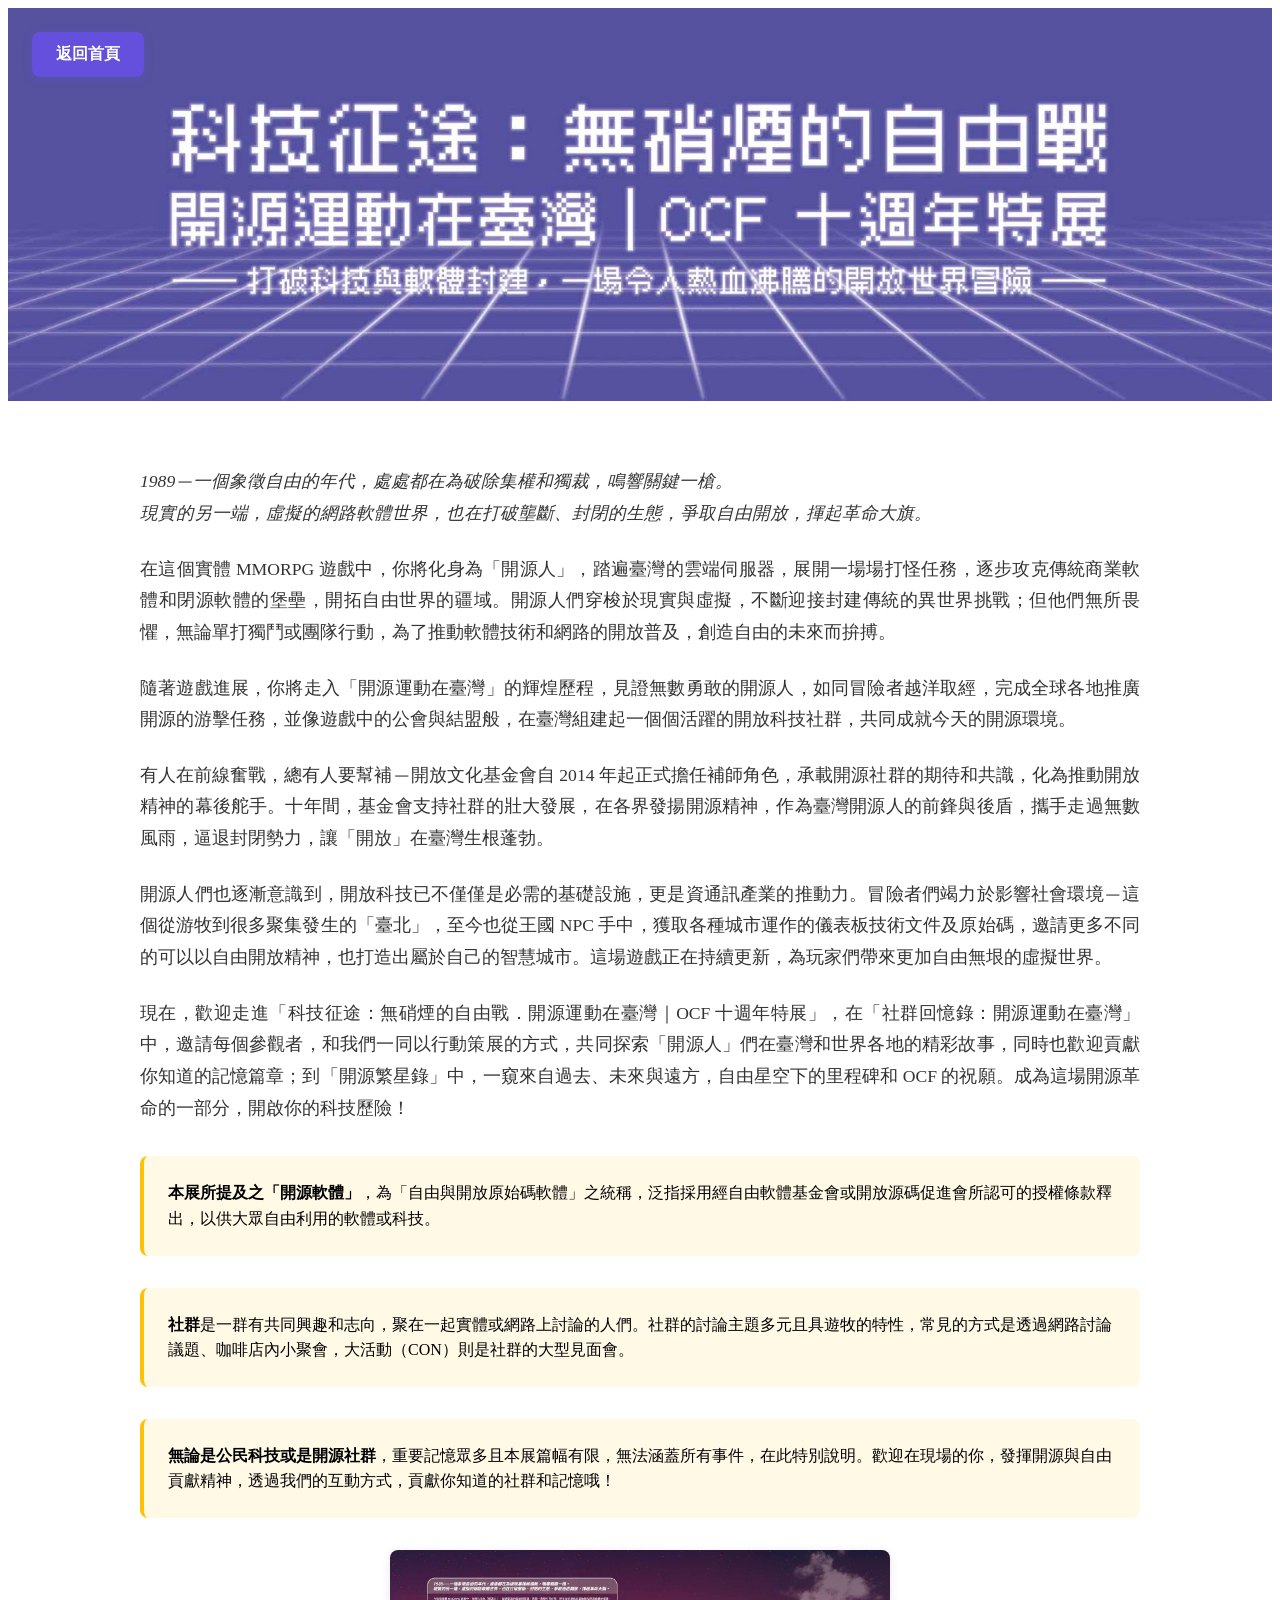
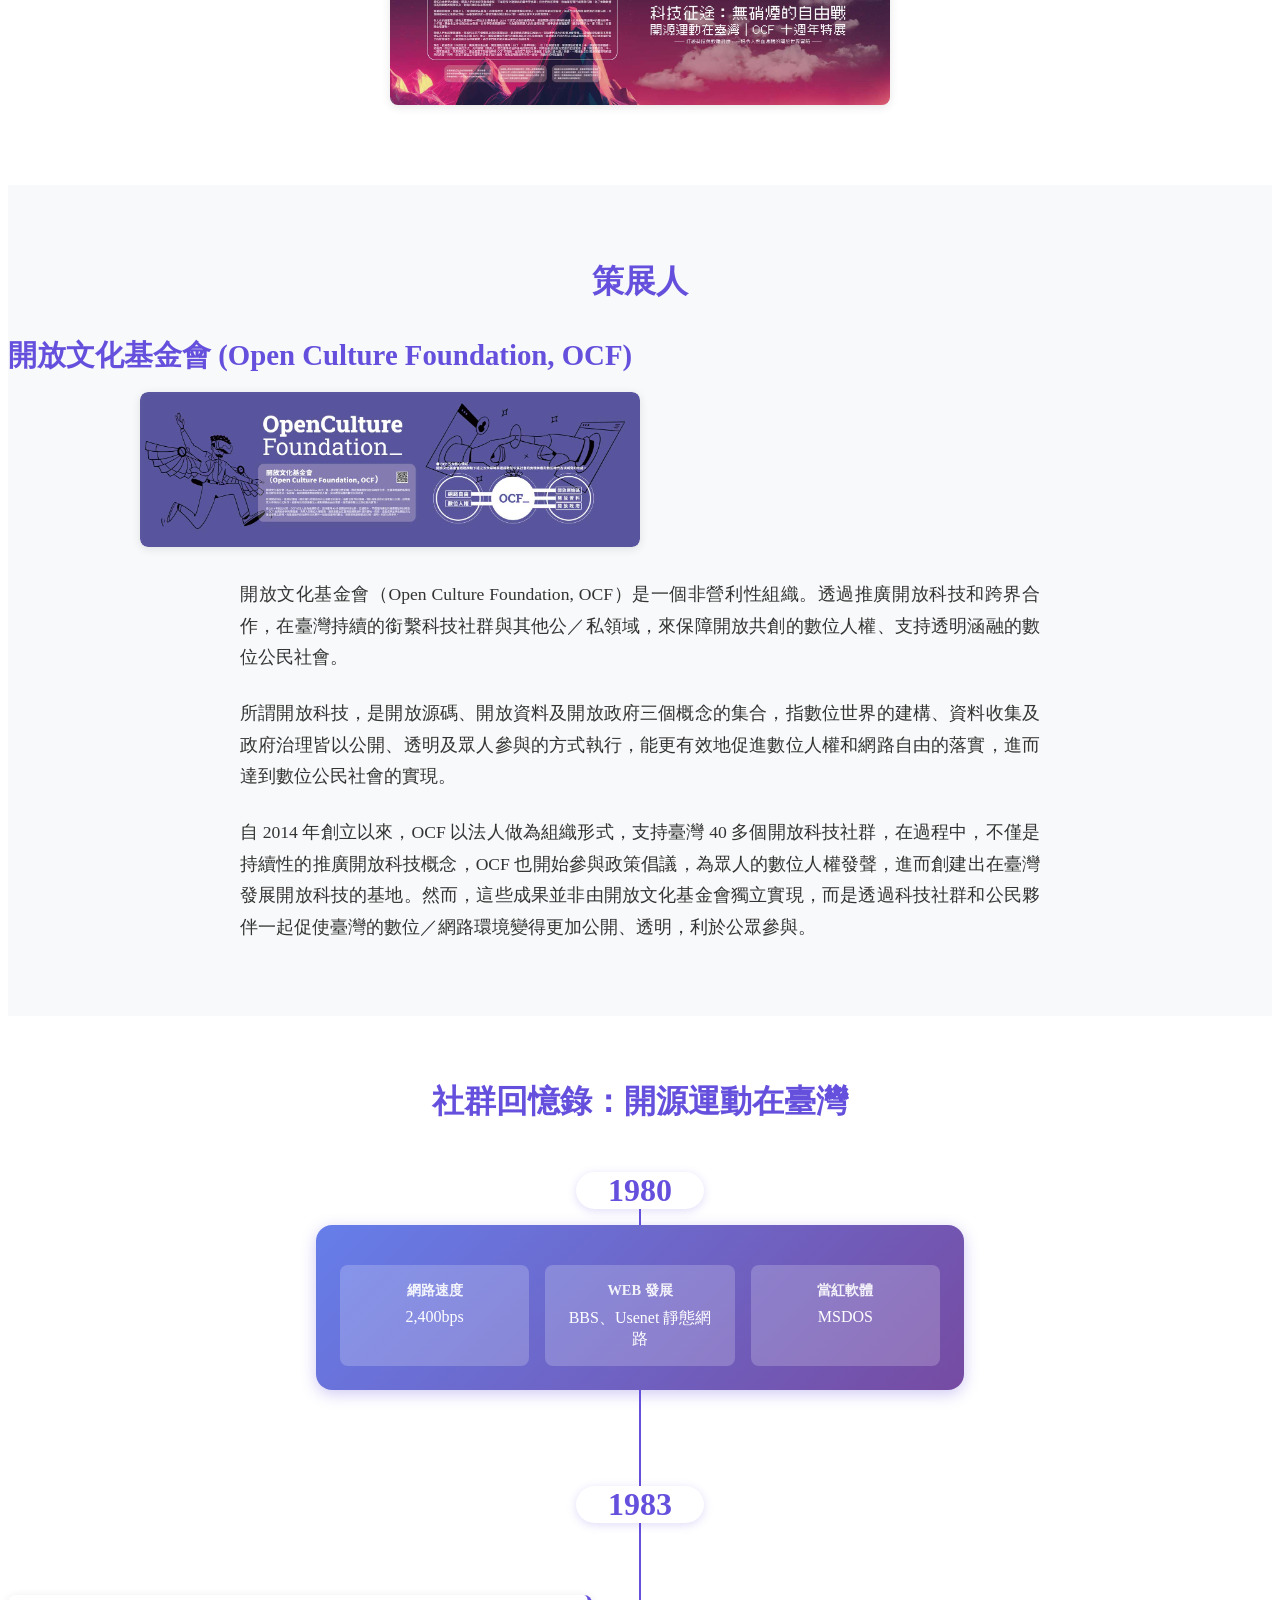
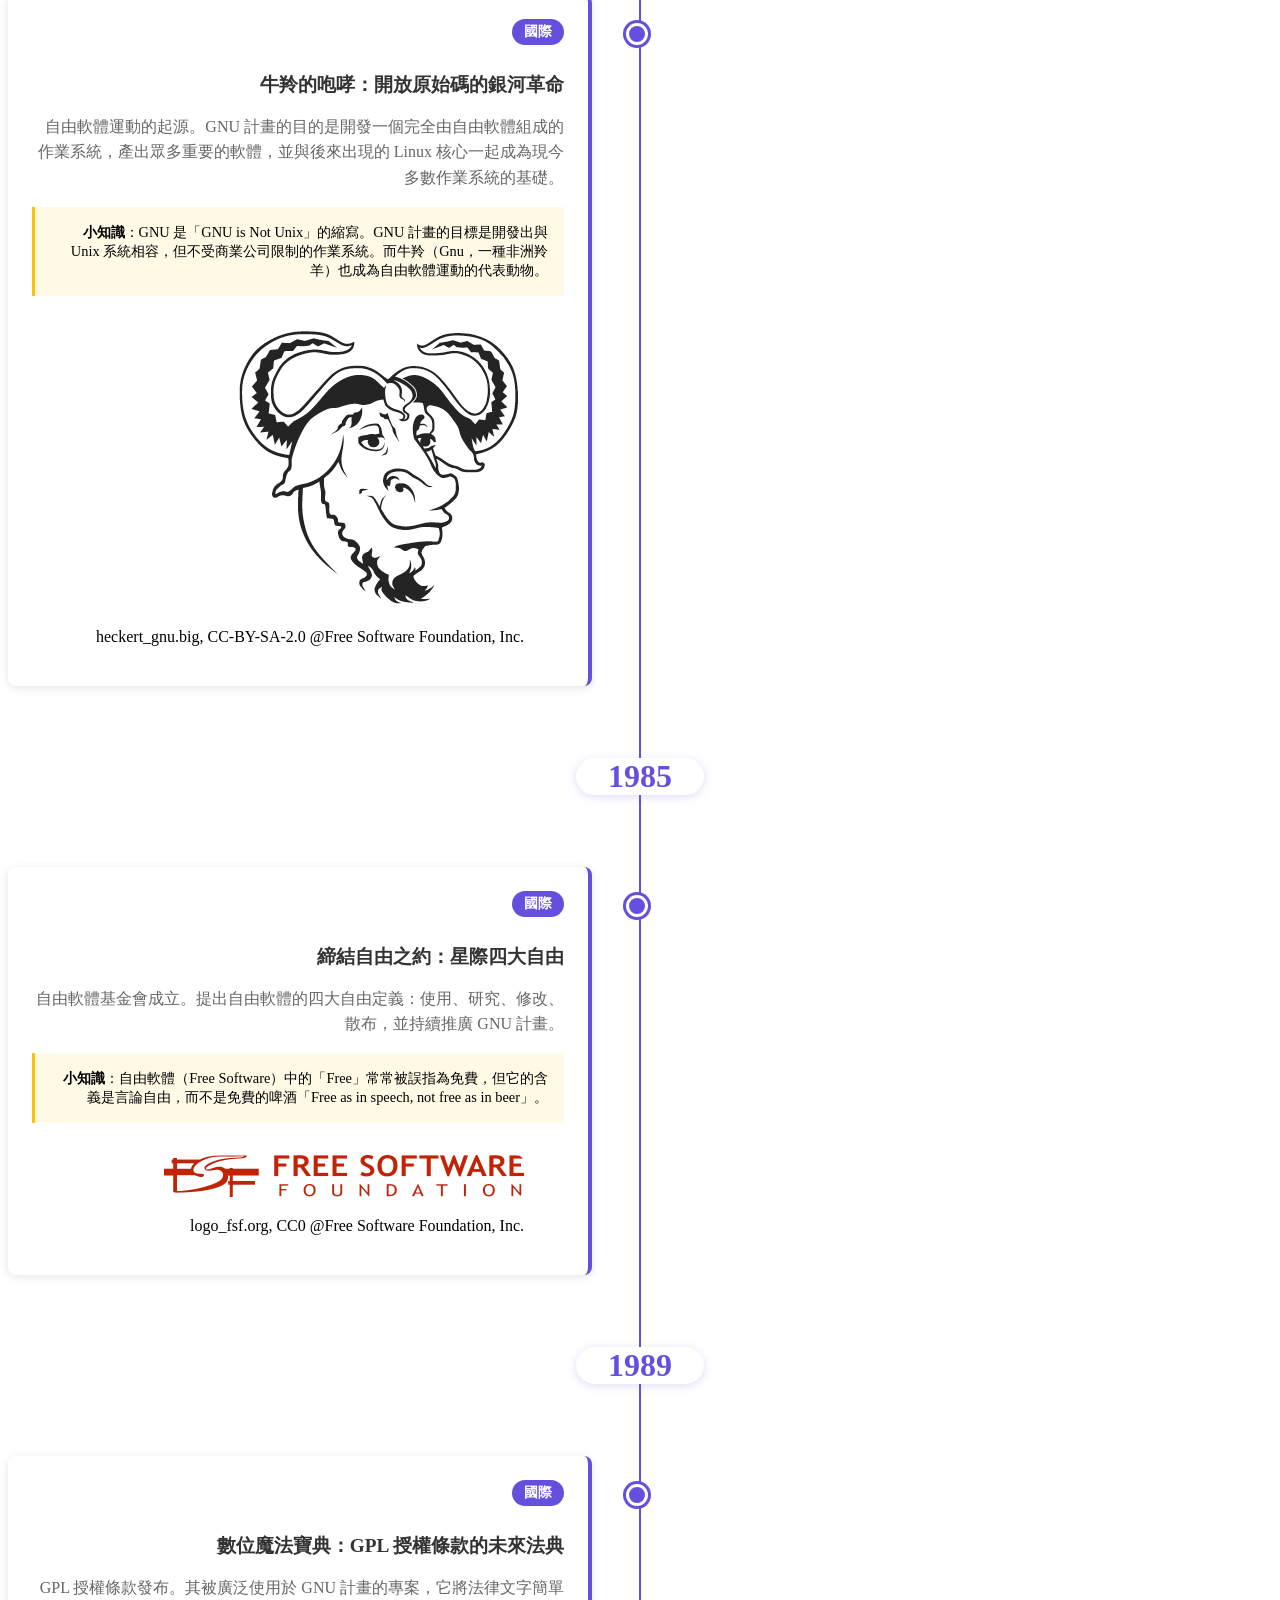
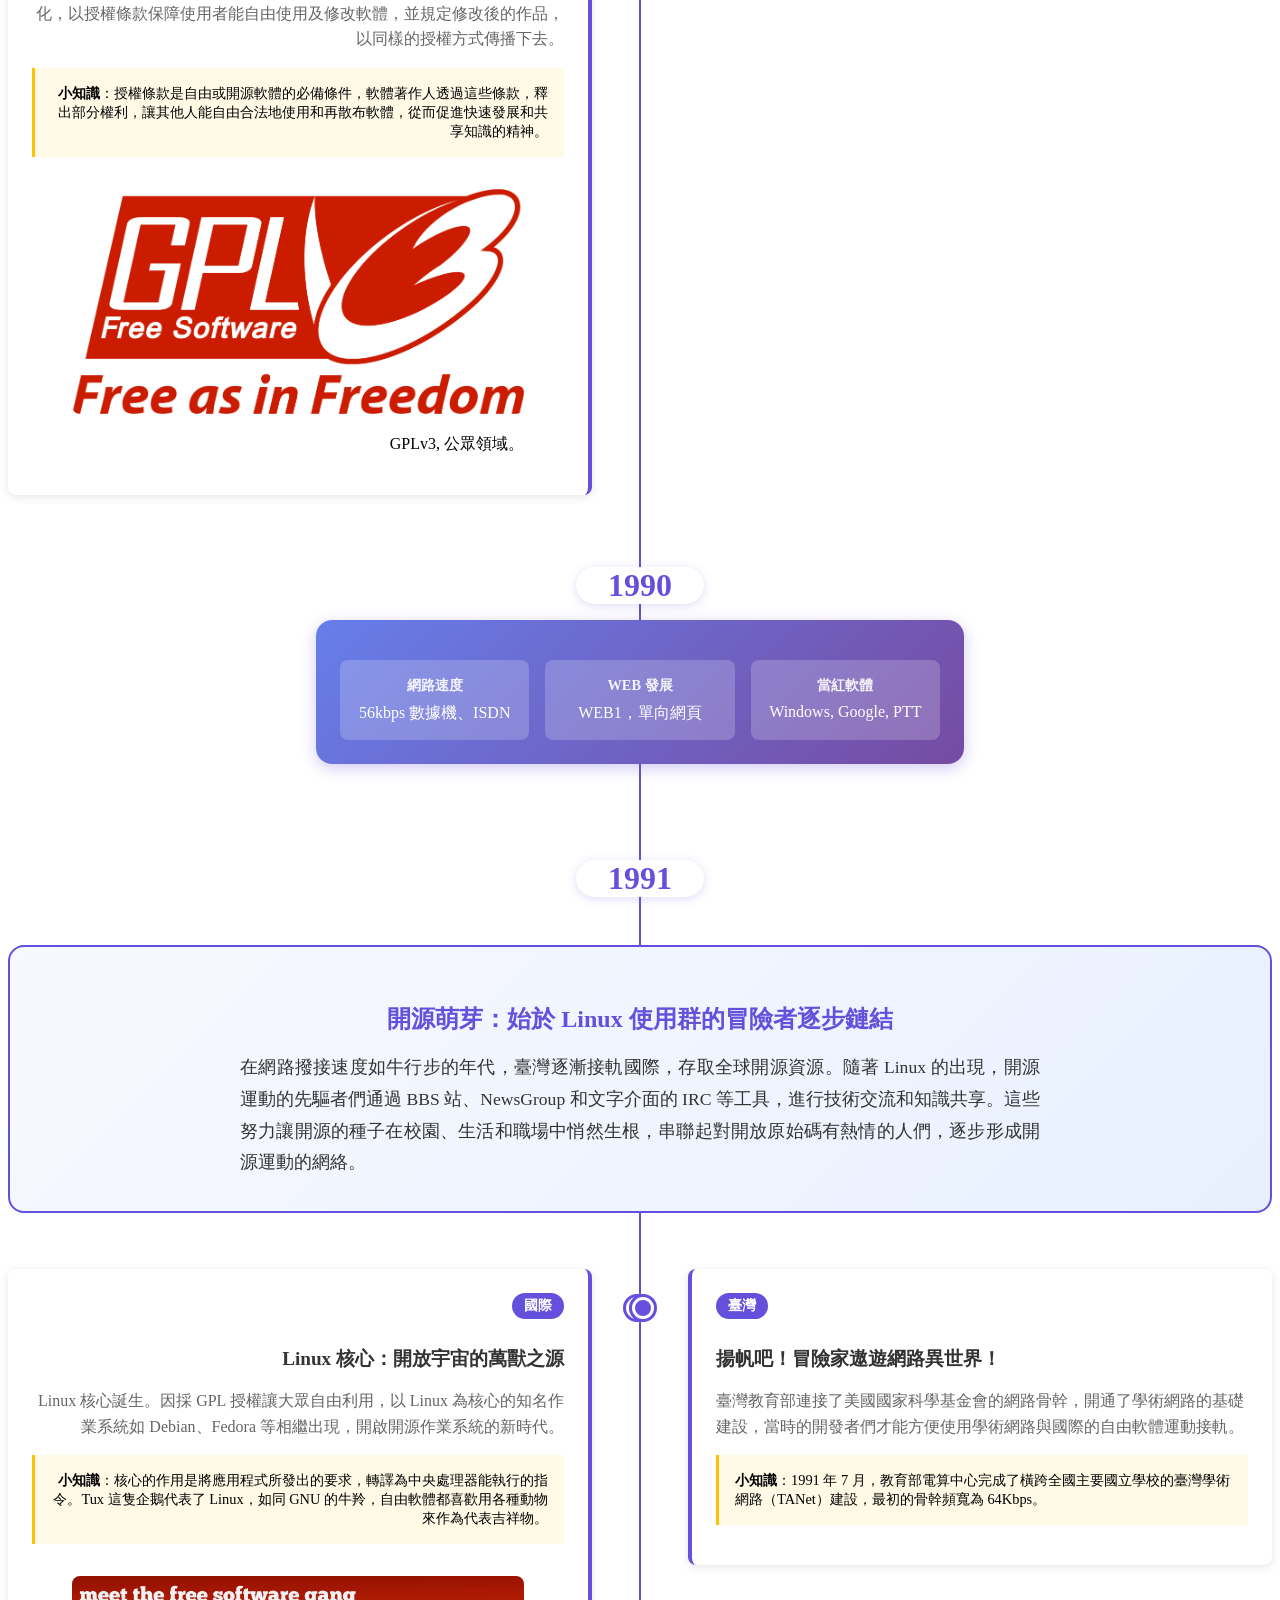
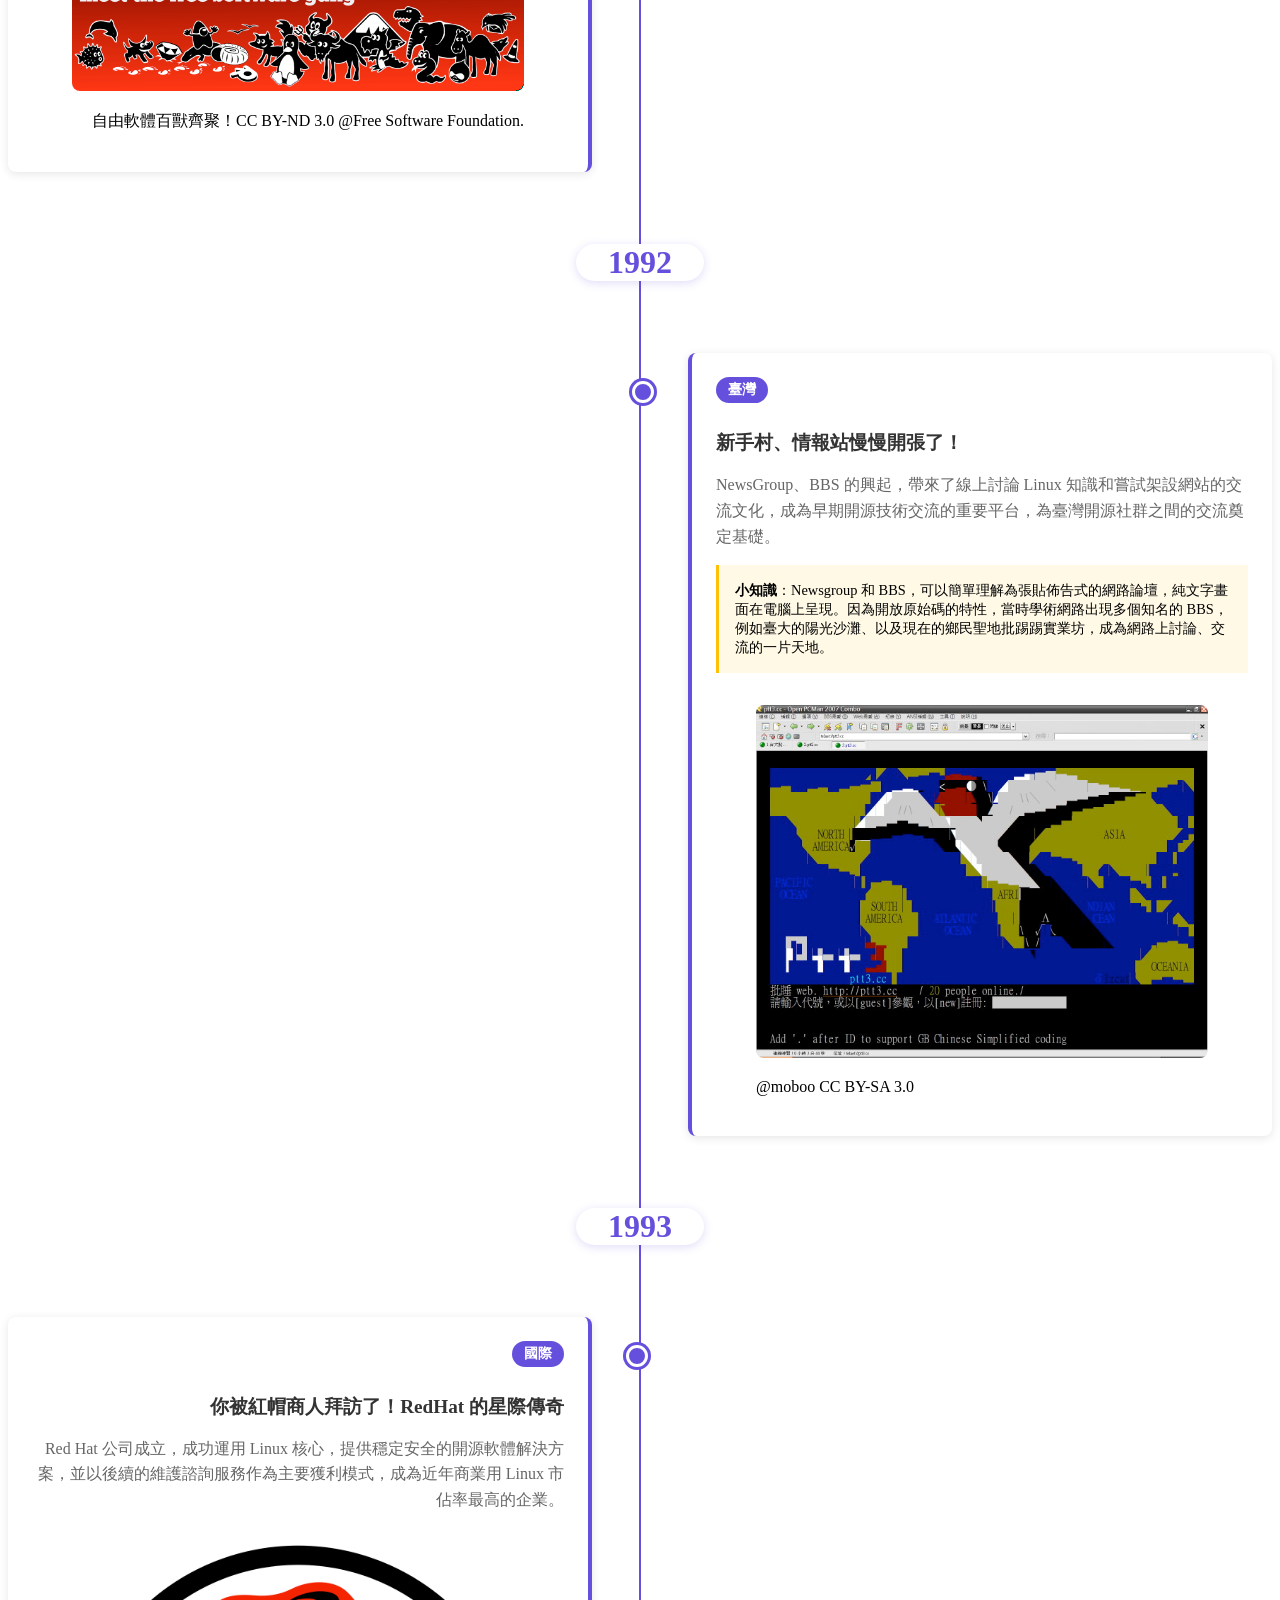
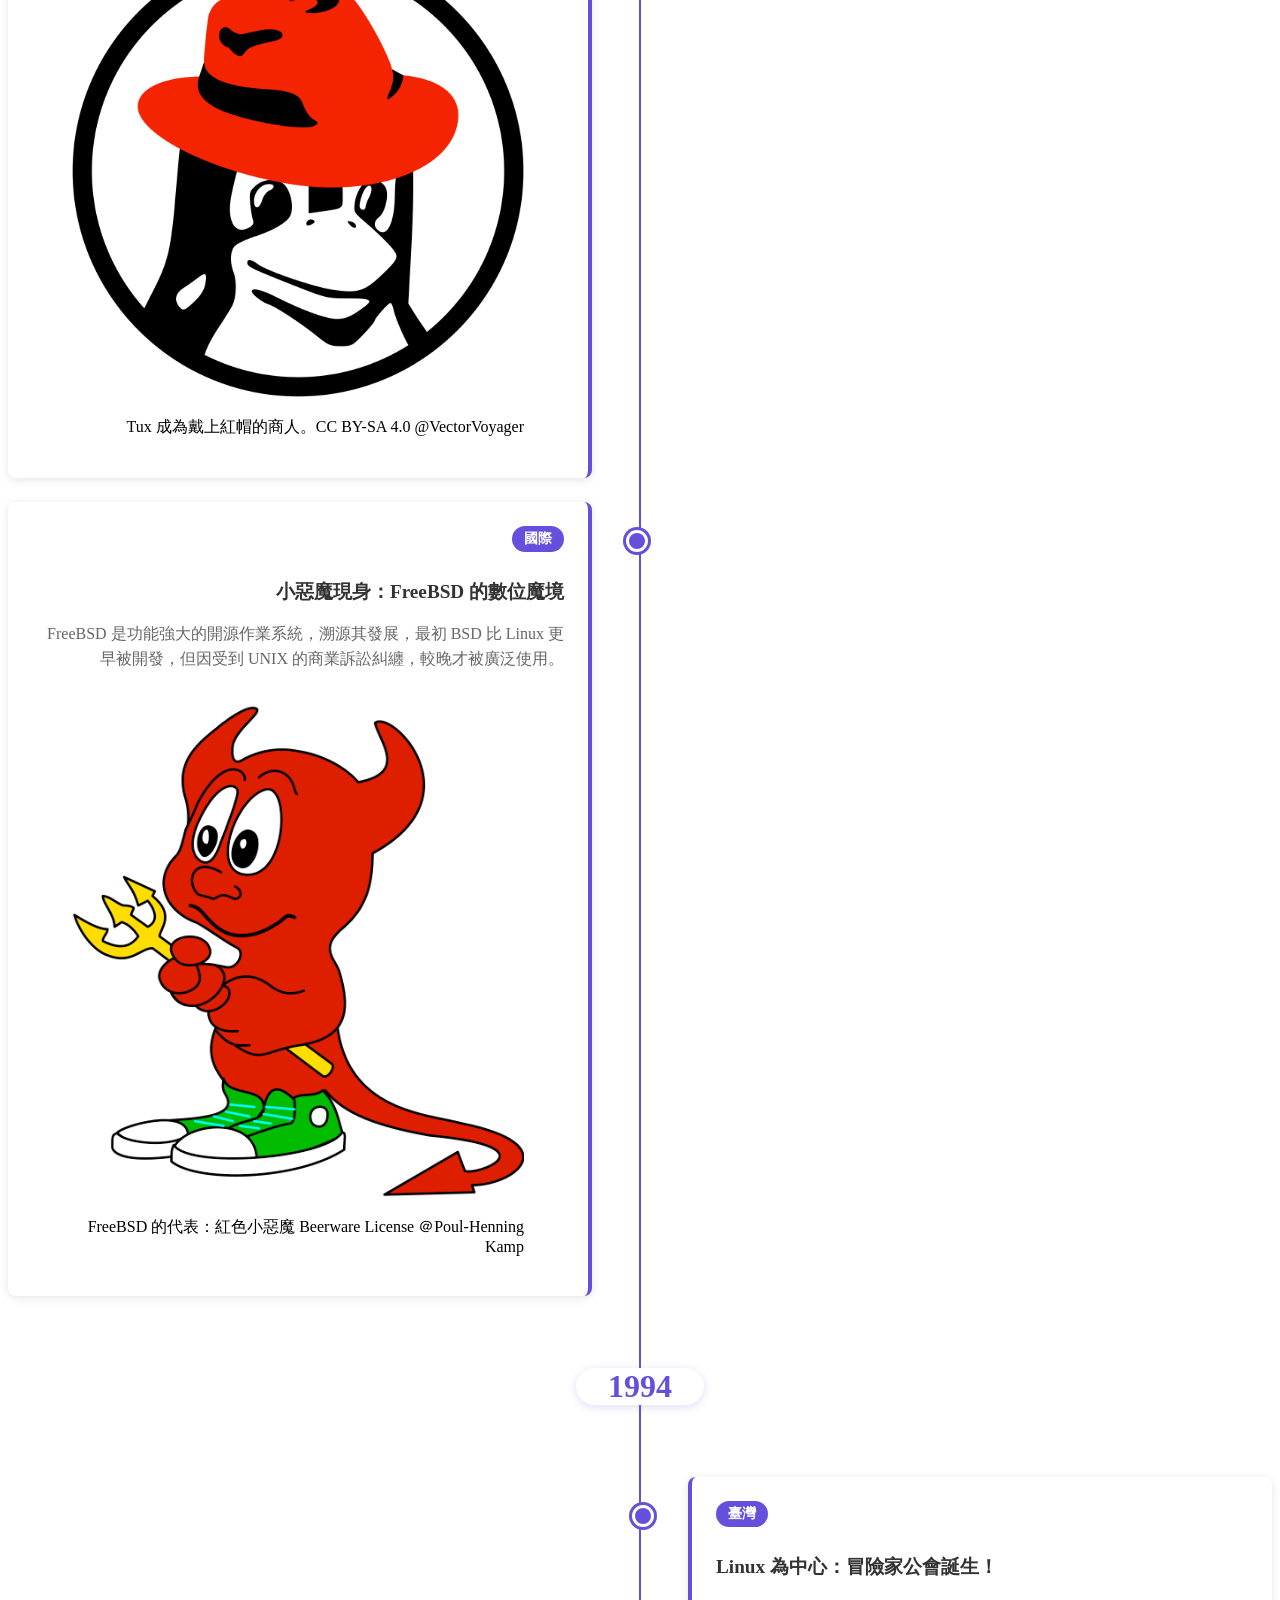
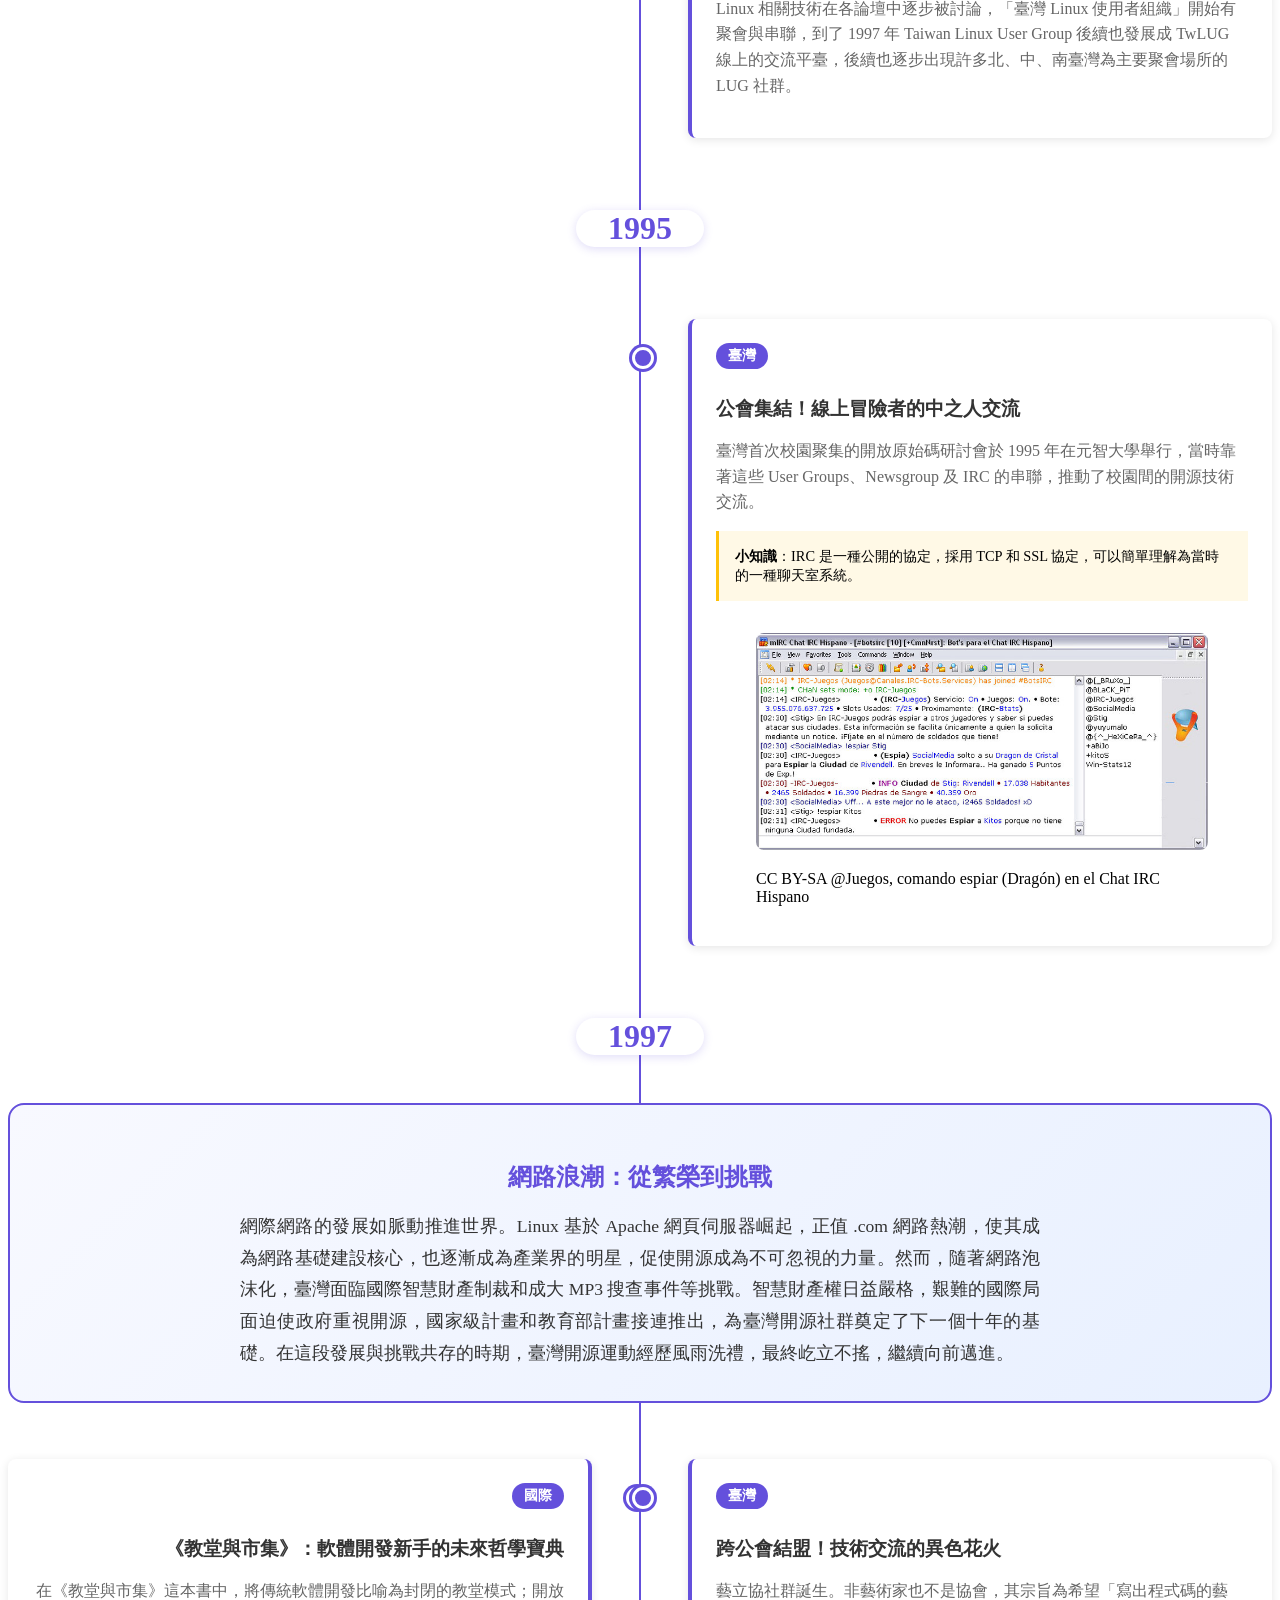
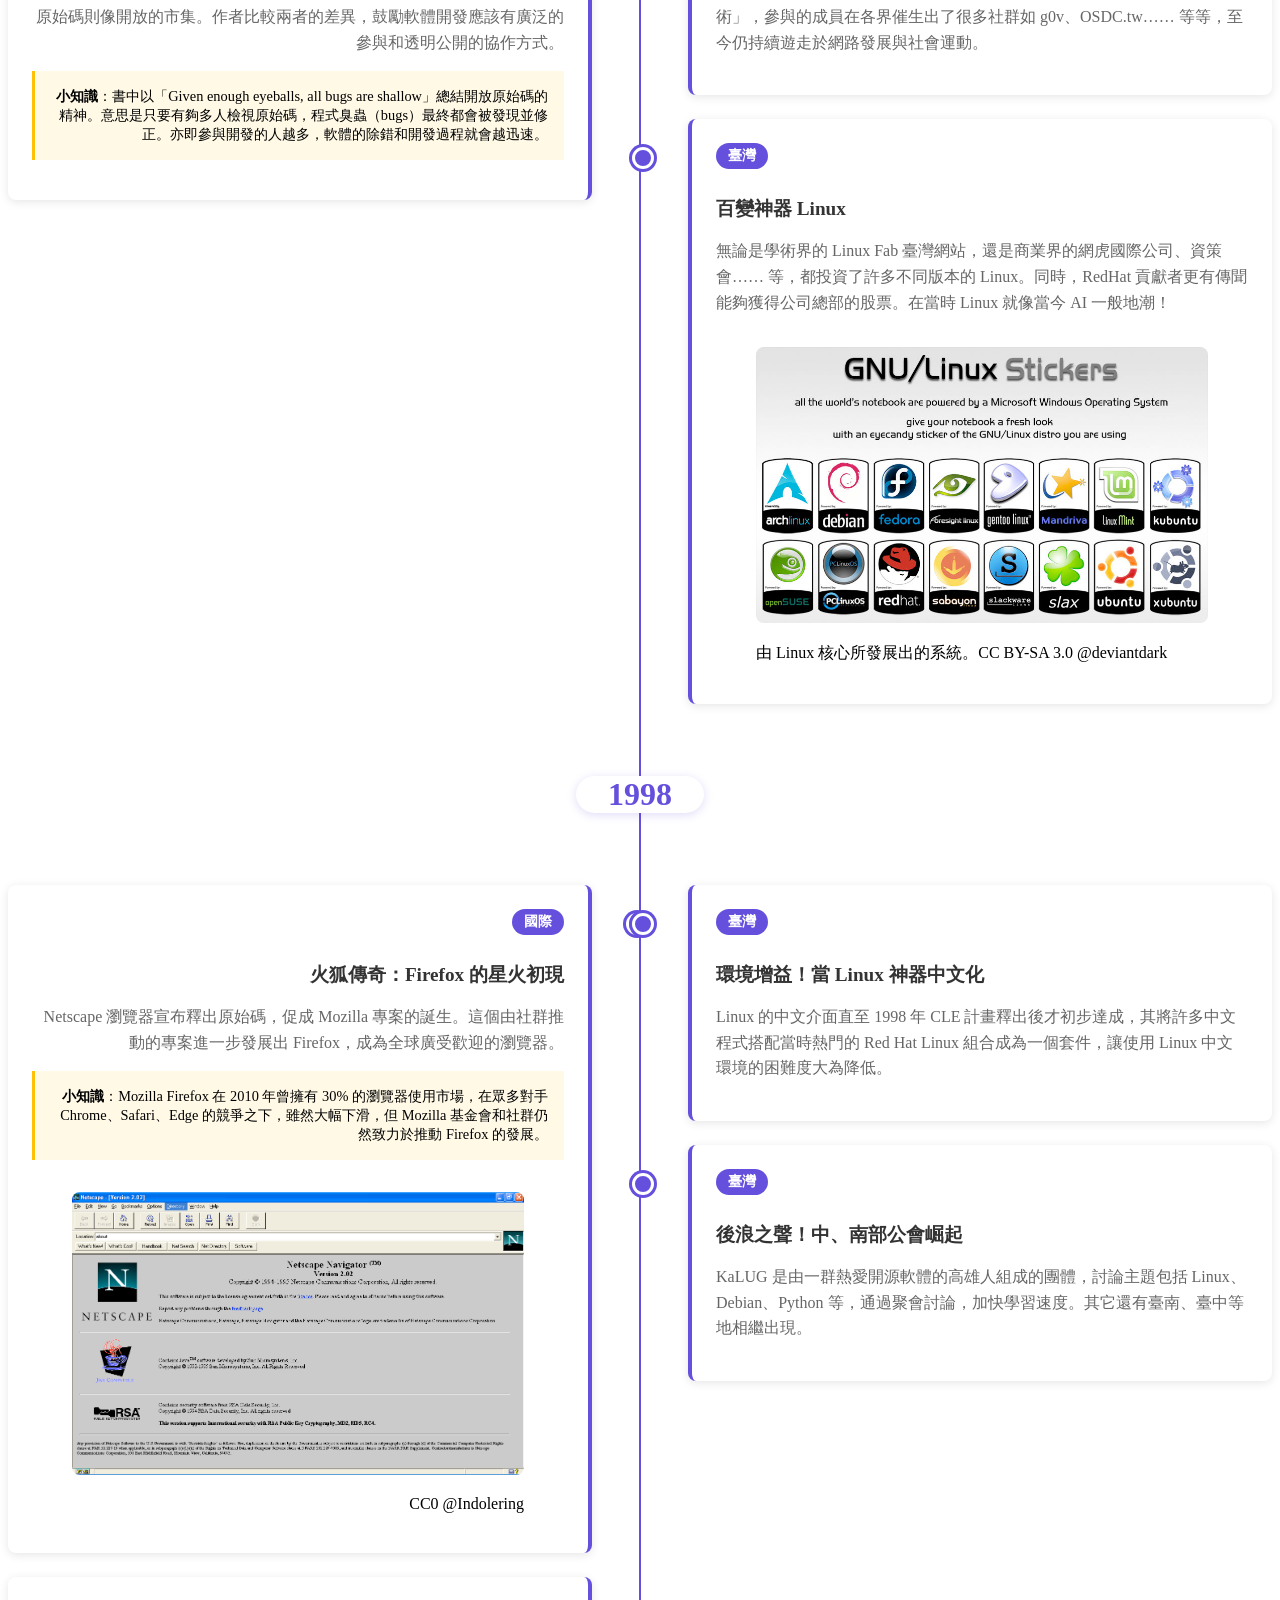
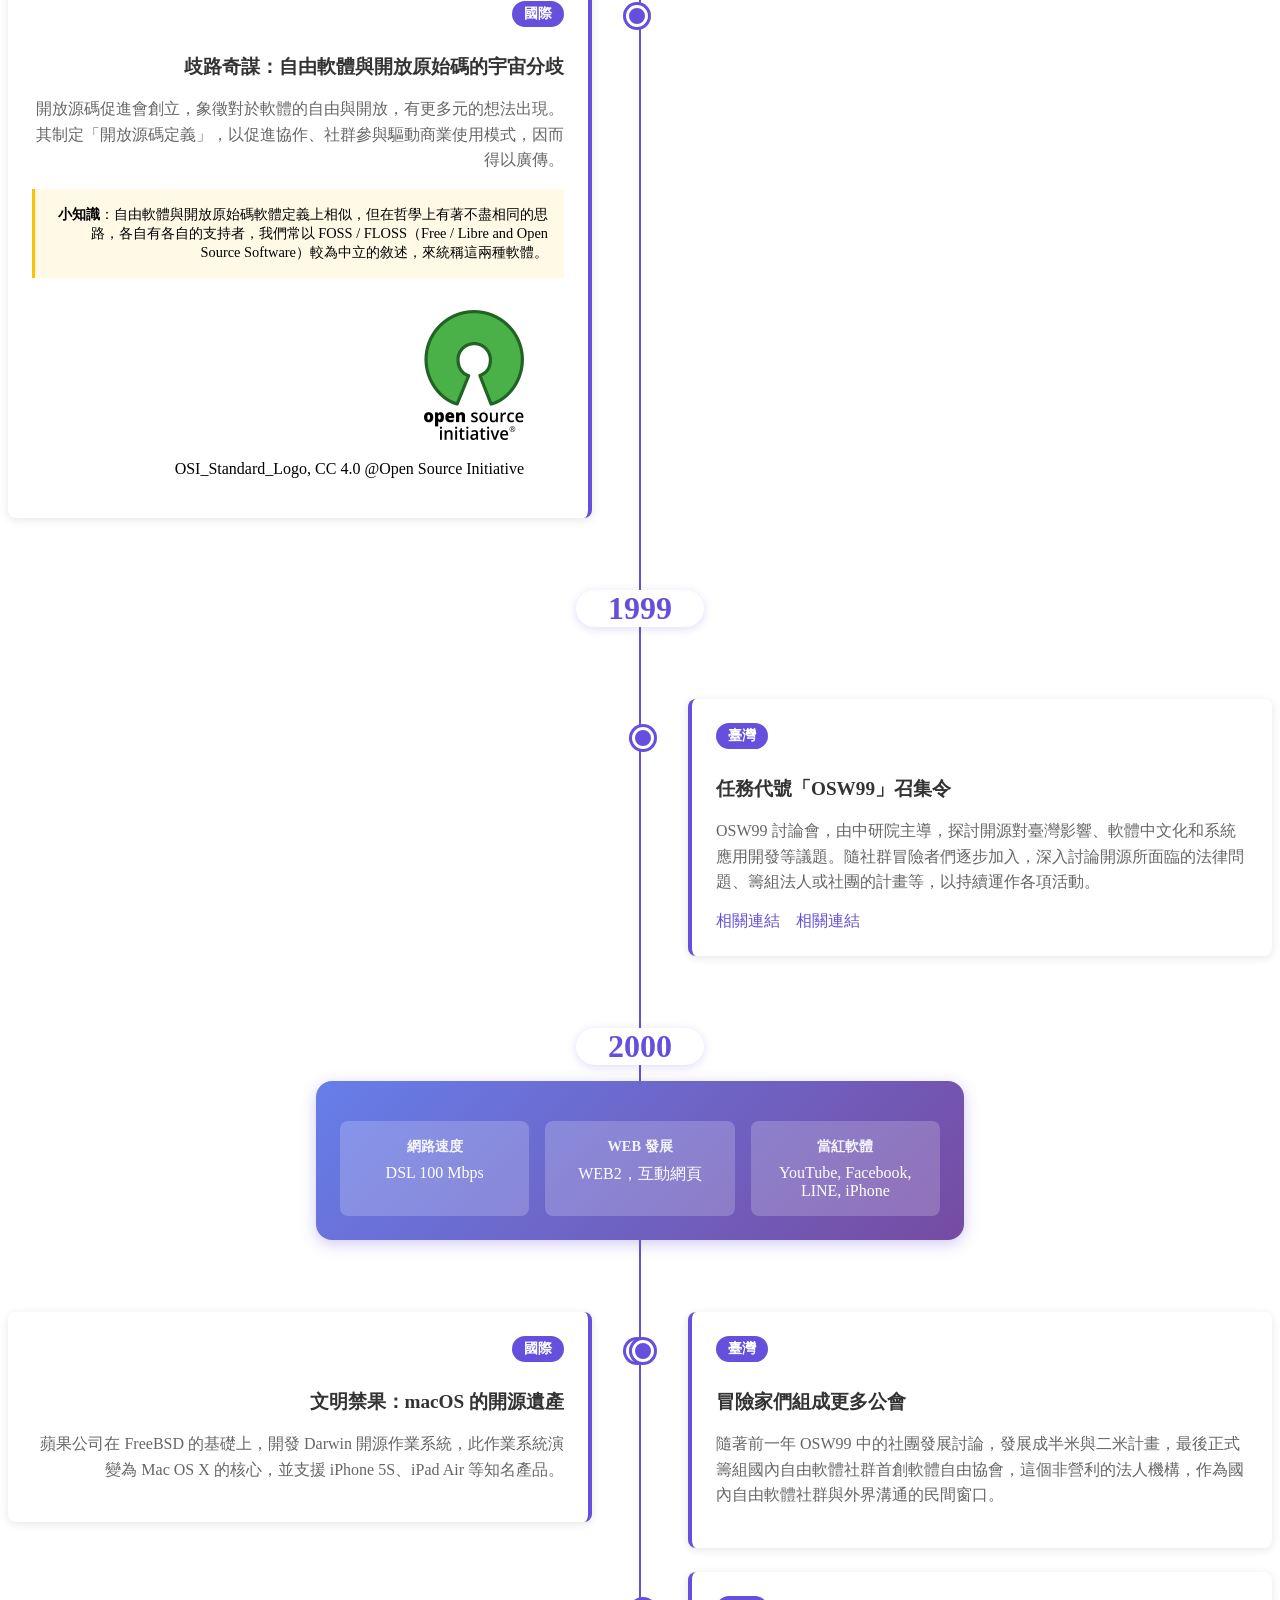
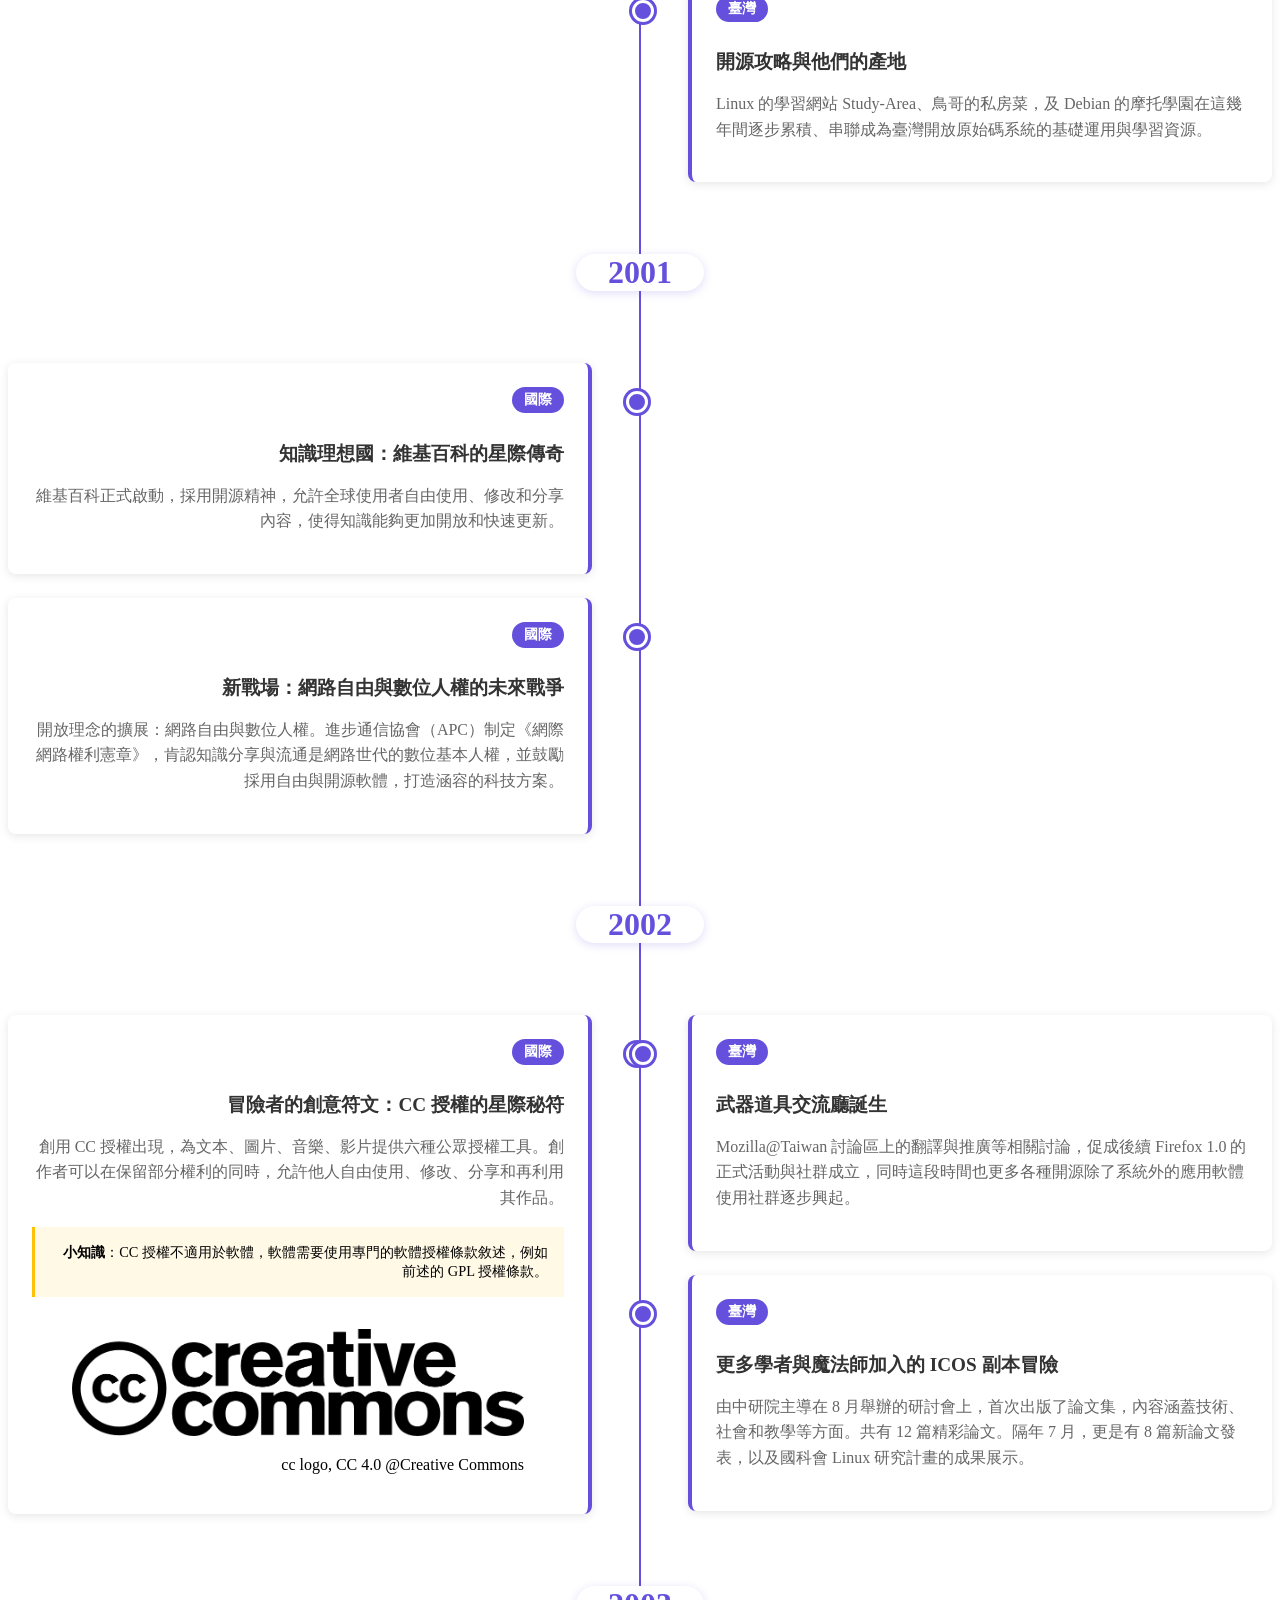
==== exhibition/index.html @ da276354 "exhibition: style qr code, add more links info" ====
<!DOCTYPE html>
<html class="theme-white" lang="zh-Hant">
  <head>
    <meta charset="utf-8" />
    <meta
      name="viewport"
      content="width=device-width, initial-scale=1, shrink-to-fit=no"
    />
    <title>
      科技征途：無硝煙的自由戰⸺開源運動在臺灣，OCF 十週年特展 | 開放文化基金會 Open Culture Foundation
    </title>
    <meta property="og:type" content="website" />
    <meta property="og:url" content="https://10years.ocf.tw/exhibition/" />
    <meta
      name="description"
      content="探索臺灣開源運動的輝煌歷程！從 1980 年代 GNU 計畫到 2024 年 AI 浪潮，見證開源人如何打破科技封建、推動自由開放。OCF 十週年特展帶您走過 40 年開源史，從 Linux 到公民科技，從程式碼到社會改變，一場無硝煙的自由戰正在進行中！"
    />
    <meta
      property="og:description"
      content="探索臺灣開源運動的輝煌歷程！從 1980 年代 GNU 計畫到 2024 年 AI 浪潮，見證開源人如何打破科技封建、推動自由開放。OCF 十週年特展帶您走過 40 年開源史，從 Linux 到公民科技，從程式碼到社會改變，一場無硝煙的自由戰正在進行中！"
    />
    <meta
      name="twitter:description"
      content="探索臺灣開源運動的輝煌歷程！從 1980 年代 GNU 計畫到 2024 年 AI 浪潮，見證開源人如何打破科技封建、推動自由開放。OCF 十週年特展帶您走過 40 年開源史，從 Linux 到公民科技，從程式碼到社會改變，一場無硝煙的自由戰正在進行中！"
    />
    <meta
      property="og:image"
      content="https://10years.ocf.tw/img/10years_banner.webp"
    />
    <meta
      name="twitter:image"
      content="https://10years.ocf.tw/img/10years_banner.webp"
    />
    <meta property="twitter:card" content="summary_large_image" />
    <meta
      property="og:title"
      content="科技征途：無硝煙的自由戰⸺開源運動在臺灣，OCF 十週年特展 | 開放文化基金會 Open Culture Foundation"
    />
    <meta
      name="twitter:title"
      content="科技征途：無硝煙的自由戰⸺開源運動在臺灣，OCF 十週年特展 | 開放文化基金會 Open Culture Foundation"
    />
    <link rel="icon" type="image/svg+xml" href="/img/ocf.png" />
    <link rel="stylesheet" href="/css/bulma.min.css" />
    <link rel="stylesheet" href="/fa/css/all.min.css" />
    <link rel="stylesheet" href="/css/all.css" />
    <style>
      @media (prefers-color-scheme: dark) {
        body {
          background: white;
        }
      }

      /* 雙欄時間軸樣式 */
      .timeline-dual {
        position: relative;
        padding: 0 0 2rem;
        max-width: 1400px;
        margin: 0 auto;
        line-break: normal;
      }

      .timeline-dual::before {
        content: '';
        position: absolute;
        left: 50%;
        top: 0;
        bottom: 0;
        width: 2px;
        background: #6450DC;
        transform: translateX(-50%);
        z-index: 1;
      }

      .timeline-year-marker {
        text-align: center;
        margin: 3rem 0;
        position: relative;
        z-index: 2;
      }

      .timeline-year-marker h2 {
        font-size: 2rem;
        color: #6450DC;
        background: white;
        padding: 0 2rem;
        display: inline-block;
        border-radius: 2rem;
        box-shadow: 0 2px 10px rgba(100, 80, 220, 0.2);
        /* font-weight: bold; */
        margin: 0;
      }

      .year-milestone-info {
        background: linear-gradient(135deg, #667eea 0%, #764ba2 100%);
        color: white;
        padding: 1.5rem;
        border-radius: 1rem;
        margin-top: 1rem;
        box-shadow: 0 4px 15px rgba(100, 80, 220, 0.3);
        max-width: 600px;
        margin-left: auto;
        margin-right: auto;
      }

      .year-milestone-info h3 {
        display: none;
      }

      .milestone-grid {
        display: grid;
        grid-template-columns: repeat(3, 1fr);
        gap: 1rem;
        margin-top: 1rem;
      }

      .milestone-item {
        background: rgba(255, 255, 255, 0.2);
        padding: 1rem;
        border-radius: 0.5rem;
        text-align: center;
      }

      .milestone-item strong {
        display: block;
        font-size: 0.9rem;
        margin-bottom: 0.5rem;
        opacity: 0.9;
      }

      .milestone-item span {
        font-size: 1rem;
        font-weight: 500;
      }

      .timeline-row {
        display: grid;
        grid-template-columns: 1fr 1fr;
        gap: 2rem;
        margin: 2rem 0;
        position: relative;
      }

      .timeline-left {
        text-align: right;
        padding-right: 2rem;
      }

      .timeline-right {
        text-align: left;
        padding-left: 2rem;
      }

      .timeline-item {
        position: relative;
        margin: 1.5rem 0;
      }

      .timeline-item::before {
        content: '';
        position: absolute;
        top: 1.75rem;
        width: 1rem;
        height: 1rem;
        background: #6450DC;
        border-radius: 50%;
        border: 3px solid white;
        box-shadow: 0 0 0 3px #6450DC;
        z-index: 3;
      }

      .timeline-left .timeline-item::before {
        right: -3.5rem;
      }

      .timeline-right .timeline-item::before {
        left: -3.5rem;
      }


      /* 時期說明區塊樣式 */
      .period-intro {
        background: linear-gradient(135deg, #f8f9ff 0%, #e8f0ff 100%);
        border: 2px solid #6450DC;
        border-radius: 1rem;
        padding: 2rem;
        margin: 2rem 0;
        text-align: center;
        position: relative;
        z-index: 2;
        margin-left: auto;
        margin-right: auto;
      }

      .period-intro h3 {
        font-size: 1.5rem;
        color: #6450DC;
        margin-bottom: 1rem;
        font-weight: bold;
      }

      .period-intro p {
        font-size: 1.1rem;
        line-height: 1.8;
        color: #333;
        margin-bottom: 1rem;
        text-align: justify;
        max-width: 800px;
        margin-left: auto;
        margin-right: auto;
      }

      .period-intro p:last-child {
        margin-bottom: 0;
      }

      .timeline-content {
        background: white;
        padding: 1.5rem;
        border-radius: 0.5rem;
        box-shadow: 0 2px 10px rgba(0,0,0,0.1);
        border: 4px solid #6450DC;
        border-width: 0 4px 0 4px;
      }

      .timeline-left .timeline-content {
        border-left: none;
        /* border-right: 4px solid #6450DC; */
      }

      .timeline-right .timeline-content {
        /* border-left: 4px solid #00A896; */
        border-right: none;
      }

      /* OCF 事件使用漸層邊框 */
      .timeline-right .timeline-item[data-category="ocf"] .timeline-content {
        border-left: 4px solid;
        border-image: linear-gradient(135deg, #00A896 0%, #6450DC 100%) 1;
      }

      .timeline-badge {
        display: inline-block;
        padding: 0.25rem 0.75rem;
        border-radius: 1rem;
        font-size: 0.875rem;
        font-weight: bold;
        margin-bottom: 0.5rem;
      }

      .timeline-badge.international {
        background: #6450DC;
        color: white;
      }

      .timeline-badge.taiwan {
        background: #6450DC;
        color: white;
      }

      .timeline-badge.ocf {
        background: linear-gradient(135deg, #00A896 0%, #6450DC 100%);
      }

      .timeline-year {
        display: none;
        /* font-size: 1.5rem;
        font-weight: bold;
        color: #6450DC;
        margin-bottom: 0.5rem; */
      }

      .timeline-title {
        font-size: 1.2rem;
        font-weight: bold;
        margin-bottom: 0.5rem;
        color: #333;
      }

      .timeline-description {
        color: #666;
        line-height: 1.6;
        margin-bottom: 1rem;
      }

      .timeline-knowledge {
        background: #fff9e6;
        border-left: 3px solid #ffc107;
        padding: 1rem;
        margin: 1rem 0;
        font-size: 0.9rem;
      }

      .timeline-image {
        max-width: 100%;
        height: auto;
        border-radius: 0.5rem;
        margin: 1rem 0;
        transition: all 0.3s ease;
      }

      .timeline-image:hover {
        transform: scale(1.02);
        box-shadow: 0 4px 15px rgba(0,0,0,0.2);
      }

      /* QR code 圖片特殊樣式 */
      .timeline-image.qr-code {
        max-width: 150px;
        height: auto;
        margin: 0.5rem auto;
        display: block;
      }

      .timeline-image.qr-code:hover {
        transform: none;
        box-shadow: none;
      }

      figure a {
        display: block;
        cursor: pointer;
      }

      figure a:hover .timeline-image {
        transform: scale(1.02);
        box-shadow: 0 4px 15px rgba(0,0,0,0.2);
      }

      .timeline-links {
        margin-top: 1rem;
      }

      .timeline-links a {
        color: #6450DC;
        text-decoration: none;
        margin-right: 1rem;
      }

      .timeline-links a:hover {
        text-decoration: underline;
      }


      @media (max-width: 768px) {
        .timeline-dual::before {
          left: 1rem;
        }

        .timeline-row {
          grid-template-columns: 1fr;
        }

        .timeline-left {
          text-align: left;
          padding-right: 0;
          padding-left: 3rem;
        }

        .timeline-right {
          padding-left: 3rem;
        }

        .timeline-item::before {
          left: 0.5rem !important;
          right: auto !important;
        }

        .timeline-content {
          border-left: 4px solid #6450DC !important;
          border-right: none !important;
        }

        .milestone-content {
          grid-template-columns: 1fr;
        }

        .milestone-grid {
          grid-template-columns: 1fr;
        }

        .exhibition-text {
          text-align: left;
        }

        .ocf-description {
          text-align: left;
        }
      }


      .back-button {
        position: fixed;
        top: 2rem;
        left: 2rem;
        background: #6450DC;
        color: white;
        padding: 0.75rem 1.5rem;
        border-radius: 0.5rem;
        text-decoration: none;
        font-weight: bold;
        box-shadow: 0 2px 10px rgba(100, 80, 220, 0.3);
        transition: all 0.3s ease;
        z-index: 1000;
      }

      .back-button:hover {
        background: #5a46c7;
        transform: translateY(-2px);
        box-shadow: 0 4px 15px rgba(100, 80, 220, 0.4);
        color: white;
      }

      .reference-section {
        background: #f8f9fa;
        padding: 3rem 0;
        margin-top: 3rem;
      }

      .reference-title {
        font-size: 1.5rem;
        color: #6450DC;
        margin-bottom: 2rem;
        text-align: center;
      }

      .reference-list {
        max-width: 800px;
        margin: 0 auto;
      }

      .reference-list li {
        margin-bottom: 1rem;
        line-height: 1.6;
      }

      .reference-list a {
        color: #6450DC;
        text-decoration: none;
      }

      .reference-list a:hover {
        text-decoration: underline;
      }

      /* 策展論述樣式 */
      .exhibition-intro {
        max-width: 1000px;
        margin: 0 auto;
        padding: 3rem 2rem;
        background: white;
      }

      .exhibition-main-title {
        font-size: 2.5rem;
        color: #6450DC;
        text-align: center;
        margin-bottom: 1rem;
        font-weight: bold;
      }

      .exhibition-sub-title {
        font-size: 1.5rem;
        color: #00A896;
        text-align: center;
        margin-bottom: 1rem;
        font-weight: bold;
      }

      .exhibition-quote {
        font-size: 1.2rem;
        color: #666;
        text-align: center;
        font-style: italic;
        margin-bottom: 2rem;
      }

      .exhibition-text {
        font-size: 1.1rem;
        line-height: 1.8;
        color: #333;
        margin-bottom: 1.5rem;
        text-align: justify;
      }

      .knowledge-box {
        background: #fff9e6;
        border-left: 4px solid #ffc107;
        padding: 1.5rem;
        margin: 2rem 0;
        border-radius: 0.5rem;
        font-size: 1rem;
        line-height: 1.6;
      }

      /* 策展論述中的 Banner 樣式 */
      .exhibition-banner {
        text-align: center;
        margin: 2rem 0;
      }

      .exhibition-banner .image-item {
        max-width: 600px;
        margin: 0 auto;
      }

      /* 策展人樣式 */
      .curator-section {
        background: #f8f9fa;
        padding: 3rem 0;
      }

      .curator-title {
        font-size: 2rem;
        color: #6450DC;
        text-align: center;
        margin-bottom: 2rem;
      }

      .timeline-section-title {
        font-size: 2rem;
        color: #6450DC;
        text-align: center;
        margin-top: 4rem;
        margin-bottom: 3rem;
      }

      .curator-content {
        max-width: 1000px;
        margin: 0 auto;
        padding: 0 2rem;
      }

      .curator-banner {
        text-align: center;
        margin-bottom: 2rem;
      }

      .curator-image {
        width: 100%;
        height: auto;
        display: block;
        border-radius: 0.5rem;
        transition: transform 0.3s ease;
      }

      .curator-banner .image-item:hover .curator-image {
        transform: scale(1.02);
      }

      .curator-info {
        text-align: center;
      }

      .ocf-title {
        font-size: 1.8rem;
        color: #6450DC;
        margin-bottom: 1rem;
      }

      .ocf-symbol {
        max-width: 100px;
        height: auto;
        margin-bottom: 1.5rem;
      }

      .ocf-description {
        font-size: 1.1rem;
        line-height: 1.8;
        color: #333;
        margin-bottom: 1.5rem;
        text-align: justify;
        max-width: 800px;
        margin-left: auto;
        margin-right: auto;
      }


      .image-caption {
        font-size: 0.9rem;
        color: #666;
        margin-top: 0.5rem;
      }

      .ocf-additional-img {
        max-width: 100%;
        height: auto;
        margin-top: 2rem;
        border-radius: 0.5rem;
      }

      /* 結語樣式 */
      .conclusion-section {
        background: linear-gradient(135deg, #f8f9ff 0%, #e8f0ff 100%);
        padding: 4rem 0;
        margin-top: 3rem;
      }

      .conclusion-content {
        max-width: 1000px;
        margin: 0 auto;
        padding: 0 2rem;
      }

      .conclusion-text {
        font-size: 1.2rem;
        line-height: 1.8;
        color: #333;
        margin-bottom: 2rem;
        text-align: justify;
      }

      /* 主視覺 Banner 樣式 */
      .hero-banner {
        width: 100%;
        margin-top: 0;
        padding: 0;
      }

      .hero-image {
        width: 100%;
        height: auto;
        display: block;
        object-fit: cover;
      }


      /* Banner 展示區塊樣式 */
      .banner-gallery-section {
        background: #f8f9fa;
        padding: 3rem 0;
        margin-top: 3rem;
      }

      .section-title {
        font-size: 2rem;
        color: #6450DC;
        text-align: center;
        margin-bottom: 2rem;
      }

      .banner-category {
        margin-bottom: 3rem;
      }

      .banner-category h3 {
        font-size: 1.5rem;
        color: #00A896;
        margin-bottom: 1.5rem;
        text-align: center;
      }

      .image-grid {
        display: grid;
        grid-template-columns: repeat(2, 1fr);
        gap: 1.5rem;
        max-width: 1200px;
        margin: 0 auto;
        direction: rtl; /* 從右到左排列 */
        justify-items: center;
      }

      /* 當圖片數量為奇數時，最後一張圖片置中 */
      .image-item:nth-child(odd):last-child {
        grid-column: 1 / -1;
        justify-self: center;
        max-width: 50%;
      }

      .image-item {
        position: relative;
        cursor: pointer;
        border-radius: 0.5rem;
        overflow: hidden;
        box-shadow: 0 2px 10px rgba(0,0,0,0.1);
        transition: all 0.3s ease;
        direction: ltr; /* 圖片內容恢復正常方向 */
      }

      .image-item:hover {
        transform: translateY(-5px);
        box-shadow: 0 8px 25px rgba(0,0,0,0.2);
      }

      .preview-image {
        width: 100%;
        height: auto;
        display: block;
      }

      .image-overlay {
        position: absolute;
        top: 0;
        left: 0;
        right: 0;
        bottom: 0;
        background: rgba(100, 80, 220, 0.8);
        display: flex;
        align-items: center;
        justify-content: center;
        opacity: 0;
        transition: opacity 0.3s ease;
      }

      .image-item:hover .image-overlay {
        opacity: 1;
      }

      .view-fullsize {
        color: white;
        font-weight: bold;
        font-size: 1.1rem;
      }

      /* 響應式設計 */
      @media (max-width: 768px) {
        .image-grid {
          grid-template-columns: 1fr;
        }

        .banner-category h3 {
          font-size: 1.3rem;
        }
      }
    </style>
  </head>
  <body>
    <a href="/" class="back-button">
      <i class="fas fa-arrow-left"></i> 返回首頁
    </a>

    <!-- 主視覺 Banner -->
    <section class="hero-banner">
      <img src="banner-web/banner2.jpg" alt="科技征途：無硝煙的自由戰 - 開源運動在臺灣｜OCF 十週年特展 - 打破科技與軟體封建，一場令人熱血沸騰的開放世界冒險" class="hero-image">
    </section>

    <!-- 策展論述 -->
    <section class="exhibition-intro">
      <div class="container">
        <!-- SEO 標題（視覺上隱藏但保留在 DOM 中） -->
        <h2 class="exhibition-main-title" style="position: absolute; left: -9999px; width: 1px; height: 1px; overflow: hidden;">科技征途：無硝煙的自由戰</h2>
        <h3 class="exhibition-sub-title" style="position: absolute; left: -9999px; width: 1px; height: 1px; overflow: hidden;">開源運動在臺灣｜OCF 十週年特展</h3>
        <p class="exhibition-quote" style="position: absolute; left: -9999px; width: 1px; height: 1px; overflow: hidden;">⸺打破科技與軟體封建，一場令人熱血沸騰的開放世界冒險⸺</p>

        <p class="exhibition-text">
          <em>1989⸺一個象徵自由的年代，處處都在為破除集權和獨裁，鳴響關鍵一槍。</em><br>
          <em>現實的另一端，虛擬的網路軟體世界，也在打破壟斷、封閉的生態，爭取自由開放，揮起革命大旗。</em>
        </p>

        <p class="exhibition-text">
          在這個實體 MMORPG 遊戲中，你將化身為「開源人」，踏遍臺灣的雲端伺服器，展開一場場打怪任務，逐步攻克傳統商業軟體和閉源軟體的堡壘，開拓自由世界的疆域。開源人們穿梭於現實與虛擬，不斷迎接封建傳統的異世界挑戰；但他們無所畏懼，無論單打獨鬥或團隊行動，為了推動軟體技術和網路的開放普及，創造自由的未來而拚搏。
        </p>

        <p class="exhibition-text">
          隨著遊戲進展，你將走入「開源運動在臺灣」的輝煌歷程，見證無數勇敢的開源人，如同冒險者越洋取經，完成全球各地推廣開源的游擊任務，並像遊戲中的公會與結盟般，在臺灣組建起一個個活躍的開放科技社群，共同成就今天的開源環境。
        </p>

        <p class="exhibition-text">
          有人在前線奮戰，總有人要幫補⸺開放文化基金會自 2014 年起正式擔任補師角色，承載開源社群的期待和共識，化為推動開放精神的幕後舵手。十年間，基金會支持社群的壯大發展，在各界發揚開源精神，作為臺灣開源人的前鋒與後盾，攜手走過無數風雨，逼退封閉勢力，讓「開放」在臺灣生根蓬勃。
        </p>

        <p class="exhibition-text">
          開源人們也逐漸意識到，開放科技已不僅僅是必需的基礎設施，更是資通訊產業的推動力。冒險者們竭力於影響社會環境⸺這個從游牧到很多聚集發生的「臺北」，至今也從王國 NPC 手中，獲取各種城市運作的儀表板技術文件及原始碼，邀請更多不同的可以以自由開放精神，也打造出屬於自己的智慧城市。這場遊戲正在持續更新，為玩家們帶來更加自由無垠的虛擬世界。
        </p>

        <p class="exhibition-text">
          現在，歡迎走進「科技征途：無硝煙的自由戰．開源運動在臺灣｜OCF 十週年特展」，在「社群回憶錄：開源運動在臺灣」中，邀請每個參觀者，和我們一同以行動策展的方式，共同探索「開源人」們在臺灣和世界各地的精彩故事，同時也歡迎貢獻你知道的記憶篇章；到「開源繁星錄」中，一窺來自過去、未來與遠方，自由星空下的里程碑和 OCF 的祝願。成為這場開源革命的一部分，開啟你的科技歷險！
        </p>

        <!-- 小知識框 -->
        <div class="knowledge-box">
          <strong>本展所提及之「開源軟體」</strong>，為「自由與開放原始碼軟體」之統稱，泛指採用經自由軟體基金會或開放源碼促進會所認可的授權條款釋出，以供大眾自由利用的軟體或科技。
        </div>

        <div class="knowledge-box">
          <strong>社群</strong>是一群有共同興趣和志向，聚在一起實體或網路上討論的人們。社群的討論主題多元且具遊牧的特性，常見的方式是透過網路討論議題、咖啡店內小聚會，大活動（CON）則是社群的大型見面會。
        </div>

        <div class="knowledge-box">
          <strong>無論是公民科技或是開源社群</strong>，重要記憶眾多且本展篇幅有限，無法涵蓋所有事件，在此特別說明。歡迎在現場的你，發揮開源與自由貢獻精神，透過我們的互動方式，貢獻你知道的社群和記憶哦！
        </div>

        <!-- Banner3 展示 -->
        <div class="exhibition-banner">
            <div class="image-item" data-fullsize="https://www.flickr.com/photos/ocftw/54513704680/in/album-72177720326046662/lightbox/">
            <img src="banner-web/banner3.jpg" alt="Banner 3" class="preview-image">
            <div class="image-overlay">
              <span class="view-fullsize">查看大圖</span>
            </div>
          </div>
        </div>
      </div>
    </section>

    <!-- 策展人資訊 -->
    <section class="curator-section">
      <div class="container">
        <h2 class="curator-title">策展人</h2>
        <h3 class="ocf-title">開放文化基金會 (Open Culture Foundation, OCF)</h3>

        <div class="curator-content">
          <!-- OCF Banner -->
          <div class="curator-banner">
            <div class="image-item" data-fullsize="https://www.flickr.com/photos/ocftw/54513610768/in/album-72177720326046662/lightbox/">
              <img src="banner-web/banner4.jpg" alt="OCF 策展人 Banner" class="curator-image">
              <div class="image-overlay">
                <span class="view-fullsize">查看大圖</span>
              </div>
            </div>
          </div>

          <div class="curator-info">
            <p class="ocf-description">
              開放文化基金會（Open Culture Foundation, OCF）是一個非營利性組織。透過推廣開放科技和跨界合作，在臺灣持續的銜繫科技社群與其他公／私領域，來保障開放共創的數位人權、支持透明涵融的數位公民社會。
            </p>

            <p class="ocf-description">
              所謂開放科技，是開放源碼、開放資料及開放政府三個概念的集合，指數位世界的建構、資料收集及政府治理皆以公開、透明及眾人參與的方式執行，能更有效地促進數位人權和網路自由的落實，進而達到數位公民社會的實現。
            </p>

            <p class="ocf-description">
              自 2014 年創立以來，OCF 以法人做為組織形式，支持臺灣 40 多個開放科技社群，在過程中，不僅是持續性的推廣開放科技概念，OCF 也開始參與政策倡議，為眾人的數位人權發聲，進而創建出在臺灣發展開放科技的基地。然而，這些成果並非由開放文化基金會獨立實現，而是透過科技社群和公民夥伴一起促使臺灣的數位／網路環境變得更加公開、透明，利於公眾參與。
            </p>


          </div>
        </div>
      </div>
    </section>

    <div class="container">
      <main>

         <h2 class="timeline-section-title">社群回憶錄：開源運動在臺灣</h2>

        <section class="timeline-dual" id="timeline-container">
          <!-- Timeline items will be loaded dynamically -->
        </section>

        <!-- 結語 -->
        <section class="conclusion-section">
          <div class="container">
            <div class="conclusion-content">
              <p class="conclusion-text">
                回顧開源世界的發展歷程，最初的開源軟體隨著學術研究的自由精神在軟體實驗室和研究機構中迅速成長。然而，當微軟創辦人比爾·蓋茲因不滿軟體被無償複製，發表了著名的「致愛好者的公開信」，呼籲保護軟體著作權後，軟體開發的主流逐漸轉向封閉。儘管如此，開源社群始終堅守「自由與分享」的理念，並明確定義開源精神，讓協力與開放文化，打破閉鎖的主流，驅動商業與科技的發展。
              </p>

              <p class="conclusion-text">
                進入 2000 年後，隨著數位技術與現實生活逐漸融合，人與人工智慧共存的智慧城市開始崛起，開源精神也逐步滲透到生活和市政的各個層面。然而，面對 2024 年的 AI 浪潮，新興科技帶來的挑戰也日益嚴峻，人工智慧的開源與封閉之爭持續升溫。天下無難事，只因天下還有「開源人」。開源的冒險者們那份對開放與自由的堅持，將繼續突破重重難關，引領科技的未來。
              </p>
            </div>
          </div>
        </section>

        <!-- International 系列 -->
        <section class="banner-gallery-section">
          <div class="container">

            <!-- Community 系列 -->
            <div class="banner-category">
              <h3>開源繁星錄，在地的星辰與基石</h3>
              <div class="image-grid">
                <div class="image-item" data-fullsize="https://www.flickr.com/photos/ocftw/54518348861/in/album-72177720326046662/lightbox/">
                  <img src="banner-web/community1.jpg" alt="Community 1" class="preview-image">
                  <div class="image-overlay">
                    <span class="view-fullsize">查看大圖</span>
                  </div>
                </div>
                <div class="image-item" data-fullsize="https://www.flickr.com/photos/ocftw/54518611053/in/album-72177720326046662/lightbox/">
                  <img src="banner-web/community2.jpg" alt="Community 2" class="preview-image">
                  <div class="image-overlay">
                    <span class="view-fullsize">查看大圖</span>
                  </div>
                </div>
              </div>
            </div>

            <!-- Global 系列 -->
            <div class="banner-category">
              <h3>社群回憶錄：開源運動在臺灣</h3>
              <div class="image-grid">
                <div class="image-item" data-fullsize="https://www.flickr.com/photos/ocftw/54513609888/in/album-72177720326046662/lightbox/">
                  <img src="banner-web/global1-rtl.jpg" alt="Global 1" class="preview-image">
                  <div class="image-overlay">
                    <span class="view-fullsize">查看大圖</span>
                  </div>
                </div>
                <div class="image-item" data-fullsize="https://www.flickr.com/photos/ocftw/54513703695/in/album-72177720326046662/lightbox/">
                  <img src="banner-web/global2-rtl.jpg" alt="Global 2" class="preview-image">
                  <div class="image-overlay">
                    <span class="view-fullsize">查看大圖</span>
                  </div>
                </div>

                <div class="image-item" data-fullsize="https://www.flickr.com/photos/ocftw/54513532619/in/album-72177720326046662/lightbox/">
                  <img src="banner-web/ocf1-rtl.jpg" alt="OCF 1" class="preview-image">
                  <div class="image-overlay">
                    <span class="view-fullsize">查看大圖</span>
                  </div>
                </div>
                <div class="image-item" data-fullsize="https://www.flickr.com/photos/ocftw/54513349711/in/album-72177720326046662/lightbox/">
                  <img src="banner-web/ocf2-rtl.jpg" alt="OCF 2" class="preview-image">
                  <div class="image-overlay">
                    <span class="view-fullsize">查看大圖</span>
                  </div>
                </div>

                <div class="image-item" data-fullsize="https://www.flickr.com/photos/ocftw/54513611083/in/album-72177720326046662/lightbox/">
                  <img src="banner-web/taiwan1-rtl.jpg" alt="Taiwan 1" class="preview-image">
                  <div class="image-overlay">
                    <span class="view-fullsize">查看大圖</span>
                  </div>
                </div>
                <div class="image-item" data-fullsize="https://www.flickr.com/photos/ocftw/54512485602/in/album-72177720326046662/lightbox/">
                  <img src="banner-web/taiwan2-rtl.jpg" alt="Taiwan 2" class="preview-image">
                  <div class="image-overlay">
                    <span class="view-fullsize">查看大圖</span>
                  </div>
                </div>
                <div class="image-item" data-fullsize="https://www.flickr.com/photos/ocftw/54513350306/in/album-72177720326046662/lightbox/">
                  <img src="banner-web/taiwan3-rtl.jpg" alt="Taiwan 3" class="preview-image">
                  <div class="image-overlay">
                    <span class="view-fullsize">查看大圖</span>
                  </div>
                </div>
              </div>
            </div>

            <div class="banner-category">
              <h3>開源繁星錄，來自星際間的聯盟祝福</h3>
              <div class="image-grid">
                <div class="image-item" data-fullsize="https://www.flickr.com/photos/ocftw/54518348841/in/album-72177720326046662/lightbox/">
                  <img src="banner-web/intl1.jpg" alt="International 1" class="preview-image">
                  <div class="image-overlay">
                    <span class="view-fullsize">查看大圖</span>
                  </div>
                </div>
                <div class="image-item" data-fullsize="https://www.flickr.com/photos/ocftw/54518699210/in/album-72177720326046662/lightbox/">
                  <img src="banner-web/intl2.jpg" alt="International 2" class="preview-image">
                  <div class="image-overlay">
                    <span class="view-fullsize">查看大圖</span>
                  </div>
                </div>
              </div>
            </div>
          </div>
        </section>

        <section class="reference-section">
          <div class="container">
            <h3 class="reference-title">參考資料</h3>
            <ul class="reference-list">
              <li>Abel Samot. 2023/10/11. The evolution of the Open Source market & how Fair Code is taking over. Retrieved from: <a href="https://medium.com/red-river-west/the-evolution-of-the-open-source-market-how-fair-code-is-taking-over-6c406570c63f" target="_blank">https://medium.com/red-river-west/the-evolution-of-the-open-source-market-how-fair-code-is-taking-over-6c406570c63f</a></li>
              <li>Codemotion. 2023/2/24. Infographic: The History of Open Source. Retrieved from: <a href="https://www.codemotion.com/magazine/infographics/the-history-of-open-source/" target="_blank">https://www.codemotion.com/magazine/infographics/the-history-of-open-source/</a></li>
              <li>Asumo Pal. History of Open Source Software. Retrieved from: <a href="https://www.btw.so/blog/history-of-open-source-software/" target="_blank">https://www.btw.so/blog/history-of-open-source-software/</a></li>
              <li>Tech Musings. 2010/1/15. The 9 most important events in Open Source history. Retrieved from: <a href="https://www.pingdom.com/blog/the-9-most-important-events-in-open-source-history/" target="_blank">https://www.pingdom.com/blog/the-9-most-important-events-in-open-source-history/</a></li>
              <li>Jimmy C. 2023/12/1. 給普通人的 open source 簡史 (上). Retrieved from: <a href="https://medium.com/@jimmy.kcchiang/%E7%B5%A6%E6%99%AE%E9%80%9A%E4%BA%BA%E7%9A%84-open-source-%E7%B0%A1%E5%8F%B2-%E4%B8%8A-2c82730e9539" target="_blank">https://medium.com/@jimmy.kcchiang/給普通人的-open-source-簡史-上-2c82730e9539</a></li>
              <li>蕭葦華。2023/12/05。十年之旅：摩茲工寮，與台灣社群的不凡歷程｜SITCON 社群推廣系列. Retrieved from: <a href="https://medium.com/sitcon/%E5%8D%81%E5%B9%B4%E4%B9%8B%E6%97%85-%E6%91%A9%E8%8C%B2%E5%B7%A5%E5%AF%AE-%E8%88%87%E8%87%BA%E7%81%A3%E7%A4%BE%E7%BE%A4%E7%9A%84%E4%B8%8D%E5%87%A1%E6%AD%B7%E7%A8%8B-sitcon-%E7%A4%BE%E7%BE%A4%E6%8E%A8%E5%BB%A3%E7%B3%BB%E5%88%97-619169b2637f" target="_blank">https://medium.com/sitcon/十年之旅：摩茲工寮，與台灣社群的不凡歷程｜SITCON-社群推廣系列-619169b2637f</a></li>
              <li>Wayne。2013/10/23。Kaohsiung Linux User Group (KaLUG) 創辦人 Lloyd 專訪。Retrieved from: <a href="https://appshooting.com.tw/2013/10/kaohsiung-linux-user-group-kalug-lloyd/" target="_blank">https://appshooting.com.tw/2013/10/kaohsiung-linux-user-group-kalug-lloyd/</a></li>
              <li><a href="https://taipei-wikipedian.blogspot.com/2012/02/osm-tw-2012-mapping-party-1.html" target="_blank">https://taipei-wikipedian.blogspot.com/2012/02/osm-tw-2012-mapping-party-1.html</a></li>
            </ul>
          </div>
        </section>
      </main>
    </div>

    <footer class="footer">
      <div class="content has-text-centered">
        <p>
          <a href="https://ocf.tw/">
            <img class="logo" src="/img/ocf_logo_purple.svg" />
          </a>
        </p>
        <p>財團法人開放文化基金會<br />Open Culture Foundation</p>
      </div>
    </footer>

    <script>
      // 十年里程碑資料
      const decadeMilestones = {
        1980: {
          speed: '2,400bps',
          web: 'BBS、Usenet 靜態網路',
          software: 'MSDOS'
        },
        1990: {
          speed: '56kbps 數據機、ISDN',
          web: 'WEB1，單向網頁',
          software: 'Windows, Google, PTT'
        },
        2000: {
          speed: 'DSL 100 Mbps',
          web: 'WEB2，互動網頁',
          software: 'YouTube, Facebook, LINE, iPhone'
        },
        2010: {
          speed: '光纖 1,000 Mbps',
          web: 'Web3，區塊鏈',
          software: 'Instagram, Uber, Zoom'
        },
        2020: {
          speed: '1 Gbps',
          web: 'AI 發展',
          software: 'ChatGPT'
        }
      };

      async function loadTimeline() {
        try {
          const response = await fetch('timeline-data.json');
          const data = await response.json();
          const container = document.getElementById('timeline-container');

          // 將事件按年份分組
          const eventsByYear = {};
          const periodIntros = {};
          data.timeline.forEach(item => {
            if (!eventsByYear[item.year]) {
              eventsByYear[item.year] = { international: [], taiwan: [] };
            }
            if (item.category === 'period_intro') {
              periodIntros[item.year] = item;
            } else if (item.type === 'international') {
              eventsByYear[item.year].international.push(item);
            } else if (item.type === 'taiwan') {
              eventsByYear[item.year].taiwan.push(item);
            }
          });

          // 確保年代年份存在於時間軸中
          const decadeYears = [1980, 1990, 2000, 2010, 2020];
          decadeYears.forEach(decadeYear => {
            if (!eventsByYear[decadeYear]) {
              eventsByYear[decadeYear] = { international: [], taiwan: [] };
            }
          });

          // 按年份排序並生成
          const sortedYears = Object.keys(eventsByYear).sort((a, b) => parseInt(a) - parseInt(b));

          sortedYears.forEach((year, index) => {
            // 創建年份標記（已整合年代資訊）
            container.appendChild(createYearMarker(year));

            // 如果有 period_intro，先顯示它（橫跨兩欄）
            if (periodIntros[year]) {
              container.appendChild(createPeriodIntro(periodIntros[year]));
            }

            // 創建左右雙欄
            const row = createTimelineRow(
              eventsByYear[year].international,
              eventsByYear[year].taiwan
            );
            container.appendChild(row);
          });
        } catch (error) {
          console.error('Error loading timeline:', error);
        }
      }

      function createYearMarker(year) {
        const marker = document.createElement('div');
        marker.className = 'timeline-year-marker';
        marker.setAttribute('data-year', year);

        const h2 = document.createElement('h2');
        h2.textContent = year;
        marker.appendChild(h2);

        // 檢查是否為確切的年代年份（1980、1990、2000、2010、2020）
        const decadeYears = [1980, 1990, 2000, 2010, 2020];
        if (decadeYears.includes(parseInt(year))) {
          const decade = parseInt(year);
          const milestoneInfo = document.createElement('div');
          milestoneInfo.className = 'year-milestone-info';

          const decadeTitle = document.createElement('h3');
          decadeTitle.textContent = `${decade}年代`;
          decadeTitle.style.fontSize = '1.2rem';
          decadeTitle.style.marginBottom = '1rem';
          decadeTitle.style.fontWeight = 'bold';
          milestoneInfo.appendChild(decadeTitle);

          const grid = document.createElement('div');
          grid.className = 'milestone-grid';

          // 網路速度
          const speedItem = document.createElement('div');
          speedItem.className = 'milestone-item';
          speedItem.innerHTML = '<strong>網路速度</strong><span>' + decadeMilestones[decade].speed + '</span>';
          grid.appendChild(speedItem);

          // WEB 發展
          const webItem = document.createElement('div');
          webItem.className = 'milestone-item';
          webItem.innerHTML = '<strong>WEB 發展</strong><span>' + decadeMilestones[decade].web + '</span>';
          grid.appendChild(webItem);

          // 當紅軟體
          const softwareItem = document.createElement('div');
          softwareItem.className = 'milestone-item';
          softwareItem.innerHTML = '<strong>當紅軟體</strong><span>' + decadeMilestones[decade].software + '</span>';
          grid.appendChild(softwareItem);

          milestoneInfo.appendChild(grid);
          marker.appendChild(milestoneInfo);
        }

        return marker;
      }

      function createTimelineRow(internationalEvents, taiwanEvents) {
        const row = document.createElement('div');
        row.className = 'timeline-row';

        // 左側：國際事件
        const leftColumn = document.createElement('div');
        leftColumn.className = 'timeline-left international';

        internationalEvents.forEach(item => {
          leftColumn.appendChild(createTimelineItem(item));
        });

        // 右側：台灣事件
        const rightColumn = document.createElement('div');
        rightColumn.className = 'timeline-right taiwan';

        taiwanEvents.forEach(item => {
          rightColumn.appendChild(createTimelineItem(item));
        });

        row.appendChild(leftColumn);
        row.appendChild(rightColumn);

        return row;
      }


      function createTimelineItem(item) {
        const article = document.createElement('article');
        article.className = 'timeline-item';
        article.setAttribute('data-year', item.year);
        article.setAttribute('data-type', item.type);
        if (item.isOCF) {
          article.setAttribute('data-is-ocf', 'true');
        }

        const content = document.createElement('div');
        content.className = 'timeline-content';

        // Badge
        const badge = document.createElement('div');
        badge.className = 'timeline-badge';
        if (item.type === 'international') {
          badge.classList.add('international');
          badge.textContent = '國際';
        } else if (item.type === 'taiwan') {
          badge.classList.add('taiwan');
          if (item.isOCF) {
            badge.classList.add('ocf');
            badge.textContent = 'OCF';
          } else {
            badge.textContent = '臺灣';
          }
        }
        content.appendChild(badge);

        // Year
        const year = document.createElement('time');
        year.className = 'timeline-year';
        year.setAttribute('datetime', item.year);
        year.textContent = item.year;
        content.appendChild(year);

        // Title
        const title = document.createElement('h3');
        title.className = 'timeline-title';
        title.textContent = item.title;
        content.appendChild(title);

        // Description
        const description = document.createElement('p');
        description.className = 'timeline-description';
        description.textContent = item.description;
        content.appendChild(description);

        // Knowledge
        if (item.knowledge) {
          const knowledge = document.createElement('div');
          knowledge.className = 'timeline-knowledge';
          knowledge.innerHTML = `<strong>小知識</strong>：${item.knowledge}`;
          content.appendChild(knowledge);
        }

        // Images
        if (item.images && item.images.length > 0) {
          item.images.forEach(img => {
            if (img.src) {
              const figure = document.createElement('figure');

              // 如果有連結，將圖片包在連結中
              if (img.link) {
                const link = document.createElement('a');
                link.href = img.link;
                link.target = '_blank';
                link.rel = 'noopener noreferrer';

                const image = document.createElement('img');
                image.src = img.src;
                image.alt = img.alt || '';
                image.className = 'timeline-image';
                // 檢測是否為 QR code 圖片
                if (img.isQRCode) {
                  image.classList.add('qr-code');
                }
                link.appendChild(image);
                figure.appendChild(link);
              } else {
                const image = document.createElement('img');
                image.src = img.src;
                image.alt = img.alt || '';
                image.className = 'timeline-image';
                // 檢測是否為 QR code 圖片
                if (img.isQRCode) {
                  image.classList.add('qr-code');
                }
                figure.appendChild(image);
              }

              if (img.credit) {
                const caption = document.createElement('figcaption');
                caption.textContent = img.credit;
                figure.appendChild(caption);
              }

              content.appendChild(figure);
            }
          });
        }

        // Links
        if (item.links && item.links.length > 0) {
          const linksDiv = document.createElement('div');
          linksDiv.className = 'timeline-links';
          item.links.forEach(link => {
            const a = document.createElement('a');
            a.href = link;
            a.textContent = '相關連結';
            a.target = '_blank';
            linksDiv.appendChild(a);
          });
          content.appendChild(linksDiv);
        }

        article.appendChild(content);
        return article;
      }

      function createPeriodIntro(item) {
        const section = document.createElement('section');
        section.className = 'period-intro';
        section.setAttribute('data-year', item.year);
        section.setAttribute('data-type', item.type);

        const title = document.createElement('h3');
        title.textContent = item.title;
        section.appendChild(title);

        const description = document.createElement('p');
        description.textContent = item.description;
        section.appendChild(description);

        return section;
      }

      // 開啟 Flickr 大圖功能
      function initLightbox() {
        const imageItems = document.querySelectorAll('.image-item');

        imageItems.forEach(item => {
          item.addEventListener('click', () => {
            const fullsizeSrc = item.dataset.fullsize;
            if (fullsizeSrc) {
              window.open(fullsizeSrc, '_blank');
            }
          });
        });
      }

      // Load timeline when page loads
      document.addEventListener('DOMContentLoaded', () => {
        loadTimeline();
        initLightbox();
      });
    </script>

    <script src="/js/all.js"></script>
    <script
      async
      src="https://www.googletagmanager.com/gtag/js?id=G-X3DG2E5E3W"
    ></script>
    <script>
      window.dataLayer = window.dataLayer || [];
      function gtag() {
        dataLayer.push(arguments);
      }
      gtag("js", new Date());
      gtag("config", "G-X3DG2E5E3W");
    </script>
  </body>
</html>
---- css/all.css ----
.navbar-item .buttons .button {
    text-shadow: 1px 1px 1rem #ffffff;
    box-shadow: 0 0 1rem #ffffff;
    animation: navbtnEffect 5s infinite;
}

@keyframes navbtnEffect {
    0% {
      box-shadow: 0 0 1rem #ffffff;
    }
    50% {
      box-shadow: 0 0 0.7rem purple;
      text-shadow: 1px 1px 1rem #00ffa6;
    }
    100% {
        box-shadow: 0 0 1rem #ffffff;
    }
  }

@keyframes gamenavbtnEffect {
    0% {
      box-shadow: 0 0 2rem #00ff00;
      border: 1px solid rgb(255, 0, 255);
    }
    25% {
      box-shadow: 0 0 2rem rgb(255, 0, 255);
      text-shadow: 0 2 2rem #0033ff;
    }
    50% {
      box-shadow: 0 0 2rem rgb(0, 51, 255);
      text-shadow: 0 0 1rem #ff00d4;
      border: 1px solid #ffffff;
    }
    75% {
      box-shadow: 0 0 2rem rgb(255, 252, 75);
      text-shadow: 2 0 2rem #ff0015;
    }
    100% {
      box-shadow: 0 0 2rem #00ff00;
      border: 1px solid rgb(255, 0, 255);
    }
  }

img.round {
    border-radius: 1rem;
}

img.maps {
    box-shadow: 1px 1px 10rem #6450DC;
    border: 3px #ab9cff solid;
}

.section h1.title {
    color: #e6ffe2;
    text-shadow: 1px 1px 0.7rem #f700ff;
}

.content {
    color: #eeefff;
    text-shadow: 1px 1px 1rem #6450DC;
}

.theme-white .content {
    color: #223322;
}

.index.content a {
    color: #ebecf6;
    text-shadow: 1px 1px 1rem #57ff3e;
    background-color: transparent;
}

.index.content a:hover {
    color: #ffaae4;
    text-shadow: 1px 1px 1rem #e6ffe2;
}

.index.content a.is-outlinedhover {
    border-width: 2.41px;
}

.igame a.button {
    box-shadow: 0 0 1rem #00ff00;
    text-shadow: 0 0 1rem #00ff00;
    animation: gamenavbtnEffect 2s infinite;
}

.perfer a {
    text-shadow: 0 0 0.1rem #00ff00;
    color: #ffffff;
}

.perfer a:hover {
    text-shadow: 0 0 1rem #ff0000;
}

.section.music .columns .column img {
    border-radius: 0.3rem;
    border: 1px #e59cff solid;
    box-shadow: 1px 1px 5rem #6450DC;
}

.section.techtalk .content p span.tag {
    box-shadow: 1px 1px 5rem #6450DC;
    border: 1px #6450DC solid;
}

@keyframes logo-shadow {
    0% {
        box-shadow: 1px 1px 1rem #6450DC;
        border: 1px #ab50dc solid;
    }
    25% {
        box-shadow: 6px 4px 3rem #dc50d5;
    }
    50% {
        box-shadow: 5px 5px 5rem #6450DC;
        border: 1px #6450DC solid;
    }
    75% {
        box-shadow: 4px 6px 3rem #ab50dc;
    }
    100% {
        box-shadow: 1px 1px 1rem #6450DC;
        border: 1px #ab50dc solid;
    }
 }

.theme-white .footer {
    background-color: #ffffff;
}

.theme-white .columns .column p a {
    font-size: 1.2rem;
}

.footer .content p img.logo {
    width: 150px;
    border-radius: 0.5rem;
    border: 1px #6550dc25 solid;
    animation: logo-shadow ease-in-out 3600ms infinite;
}

.footer .content p {
    font-size: smaller;
    text-shadow: 1px 1px 5rem #6450DC;
}

.booth-recruit details summary {
    padding-bottom: 15px;
    cursor: pointer !important;
}


.booth-recruit details div {
    padding-left: 18px;
    padding-bottom: 18px;
}

.booth-recruit h2 {
    color: #D0C9FF;
}
.booth-recruit h3 {
    text-shadow: 0 0 1rem #00ff00;
}

.booth-recruit .card {
    box-shadow: 0 0 15px #ff73ff;
    color: #fdfdff;
    text-shadow: 1px 1px 1rem #6450DC;
}

.booth-recruit .card a {
    color: #00ff00;
}

.booth-recruit .card a:hover {
    text-shadow: 0 0 15px #00ff00;
}

.booth-recruit .card .tag.is-warning {
    box-shadow: 0 0 20px #f9b316;
}

.footer .cologo {
    height: 40px;
}

.footer .section p span.tag {
    font-size: larger;
}

.footer .section p span.tag.is-link {
    box-shadow: 0 0 1rem #6450DC;
    border: 1px #6450DC solid;
}

.footer .section p span.tag.is-success {
    box-shadow: 0 0 1rem #05a076;
    border: 1px #05a076 solid;
}

.footer .section p span.tag.is-warning {
    box-shadow: 0 0 1rem #a09b05;
    border: 1px #a09b05 solid;
}
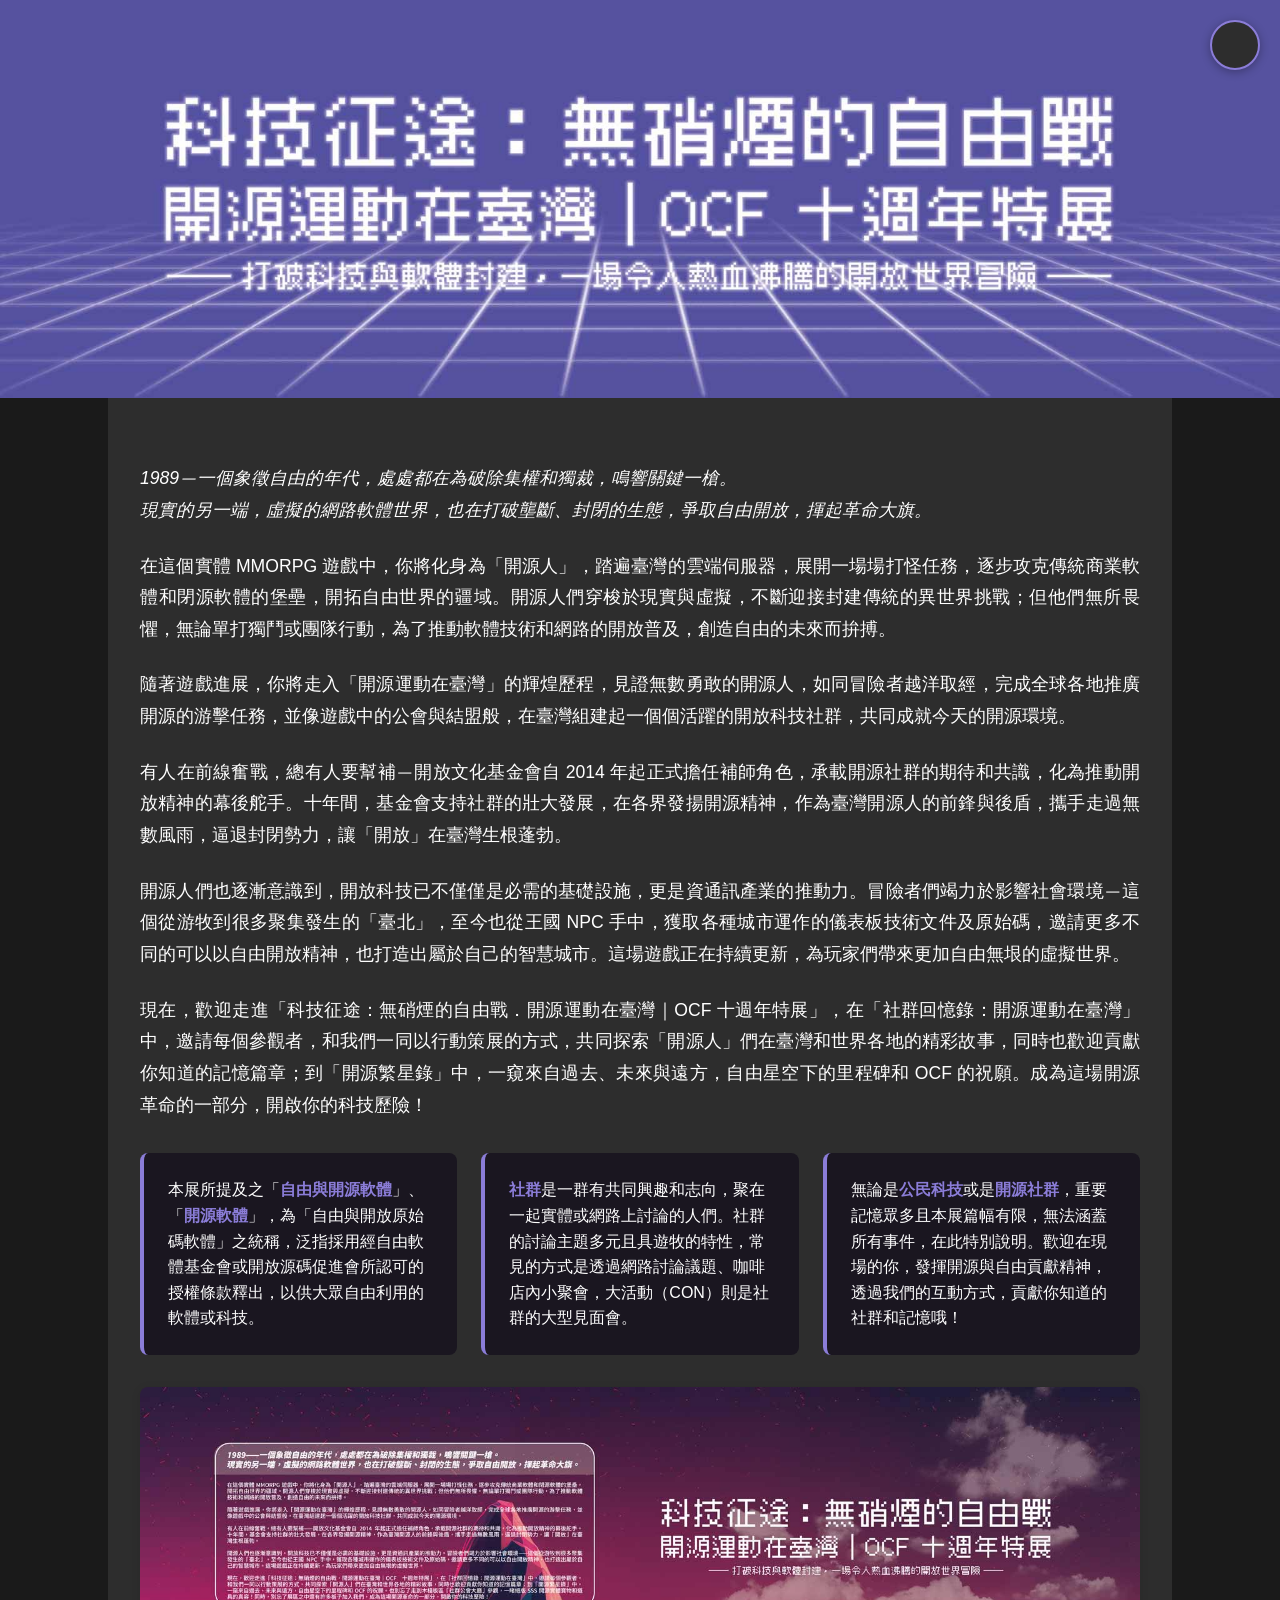
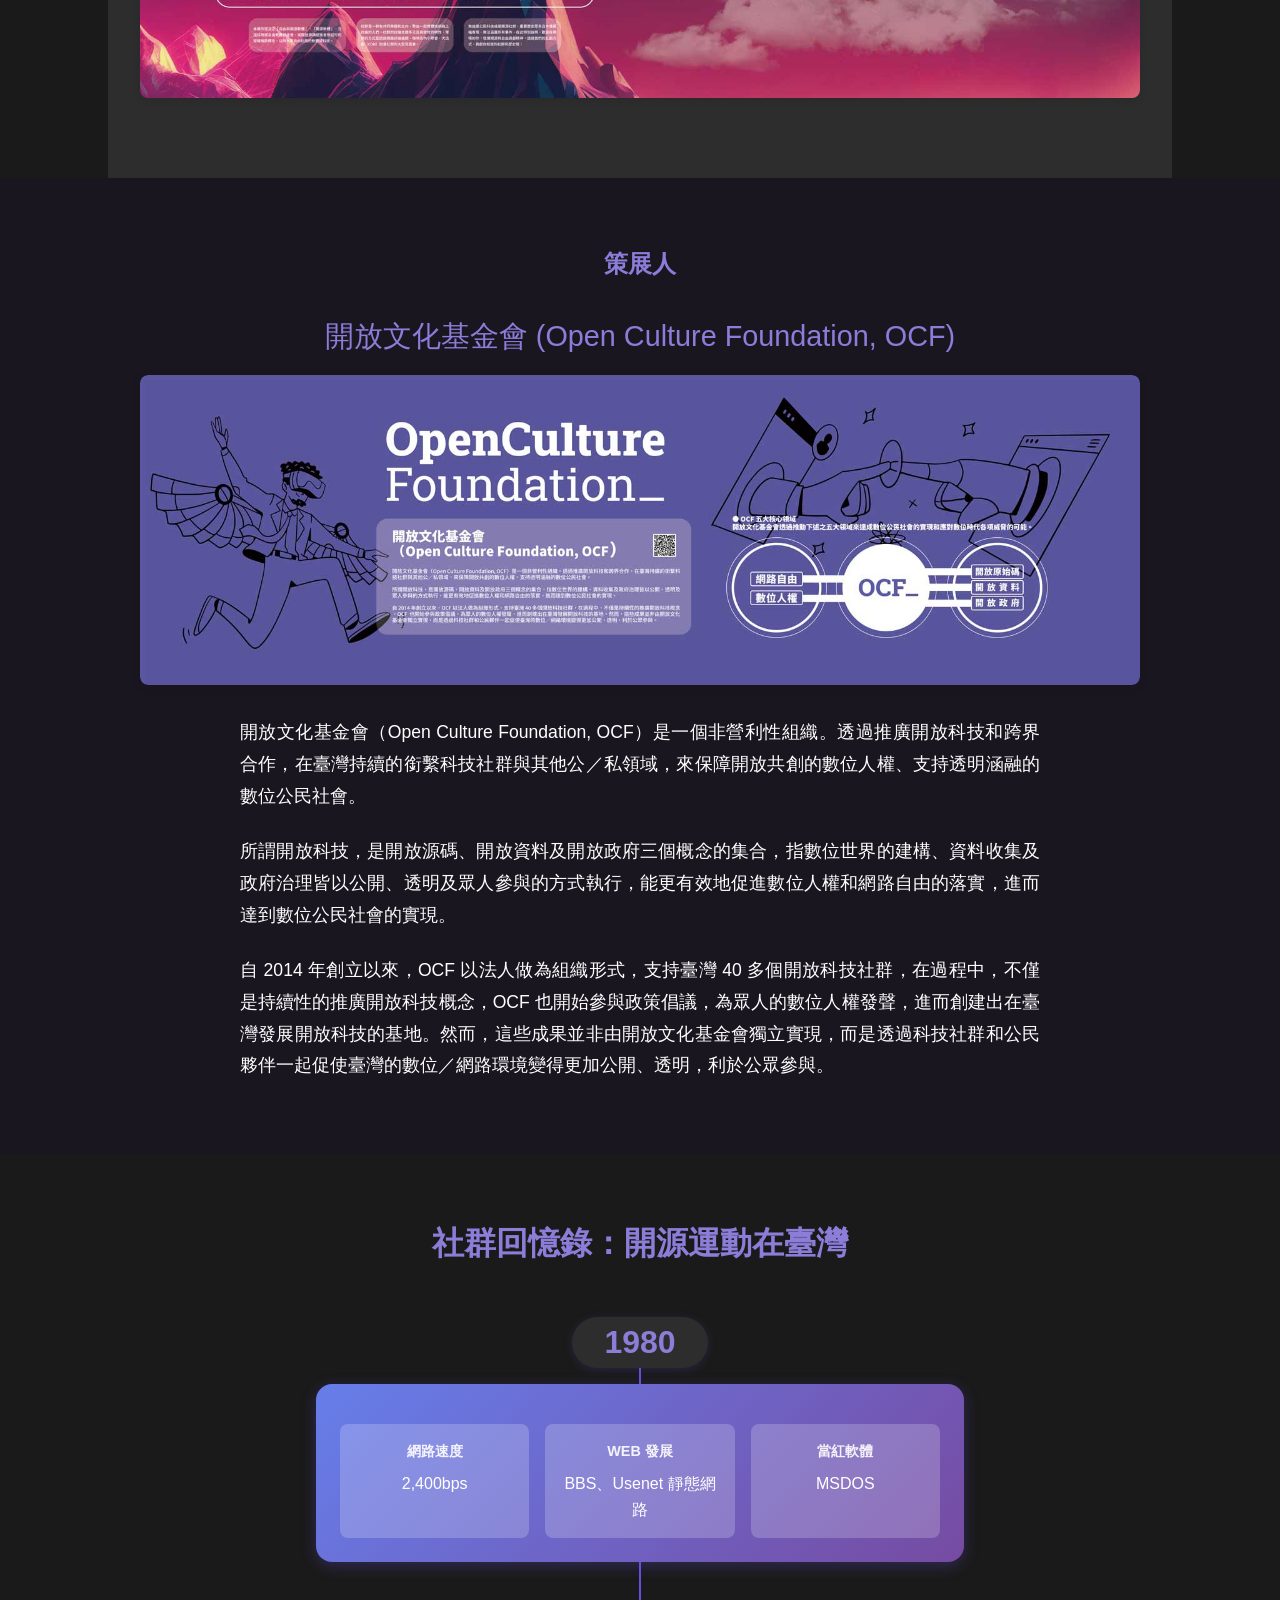
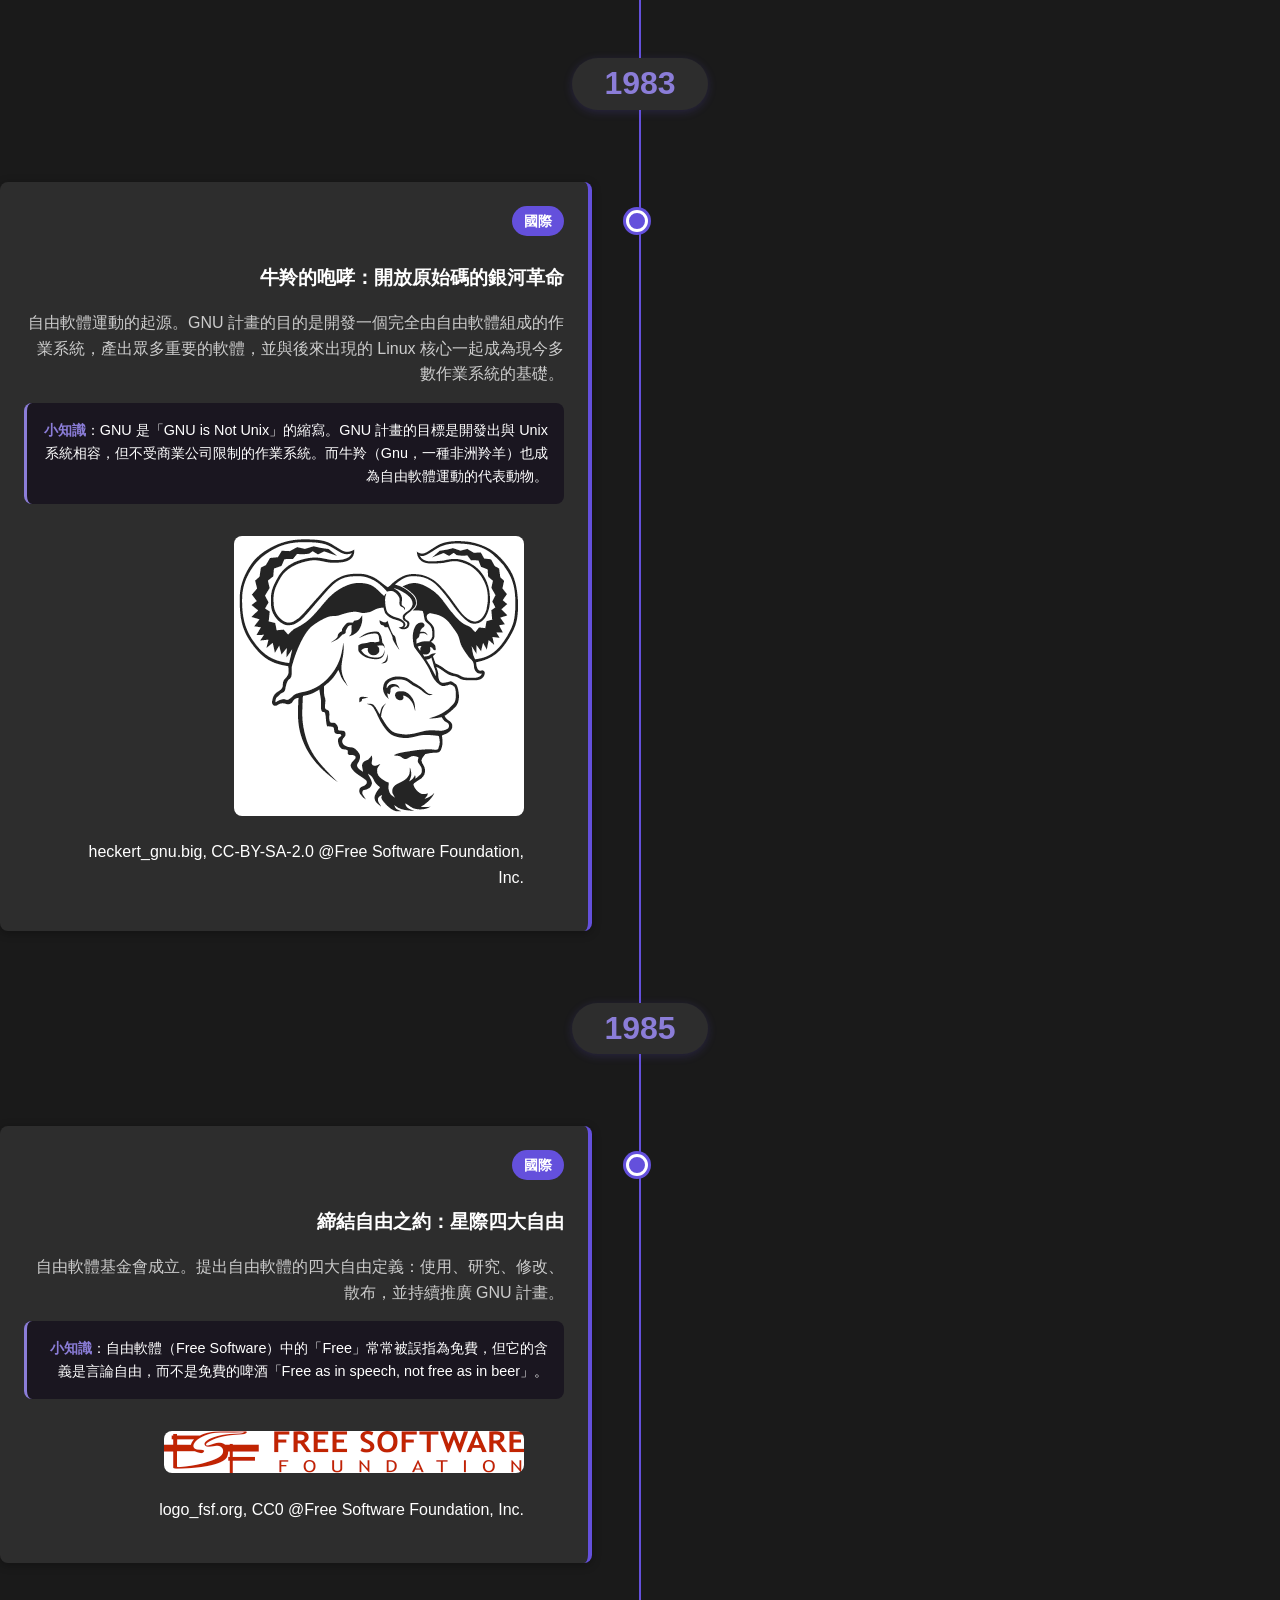
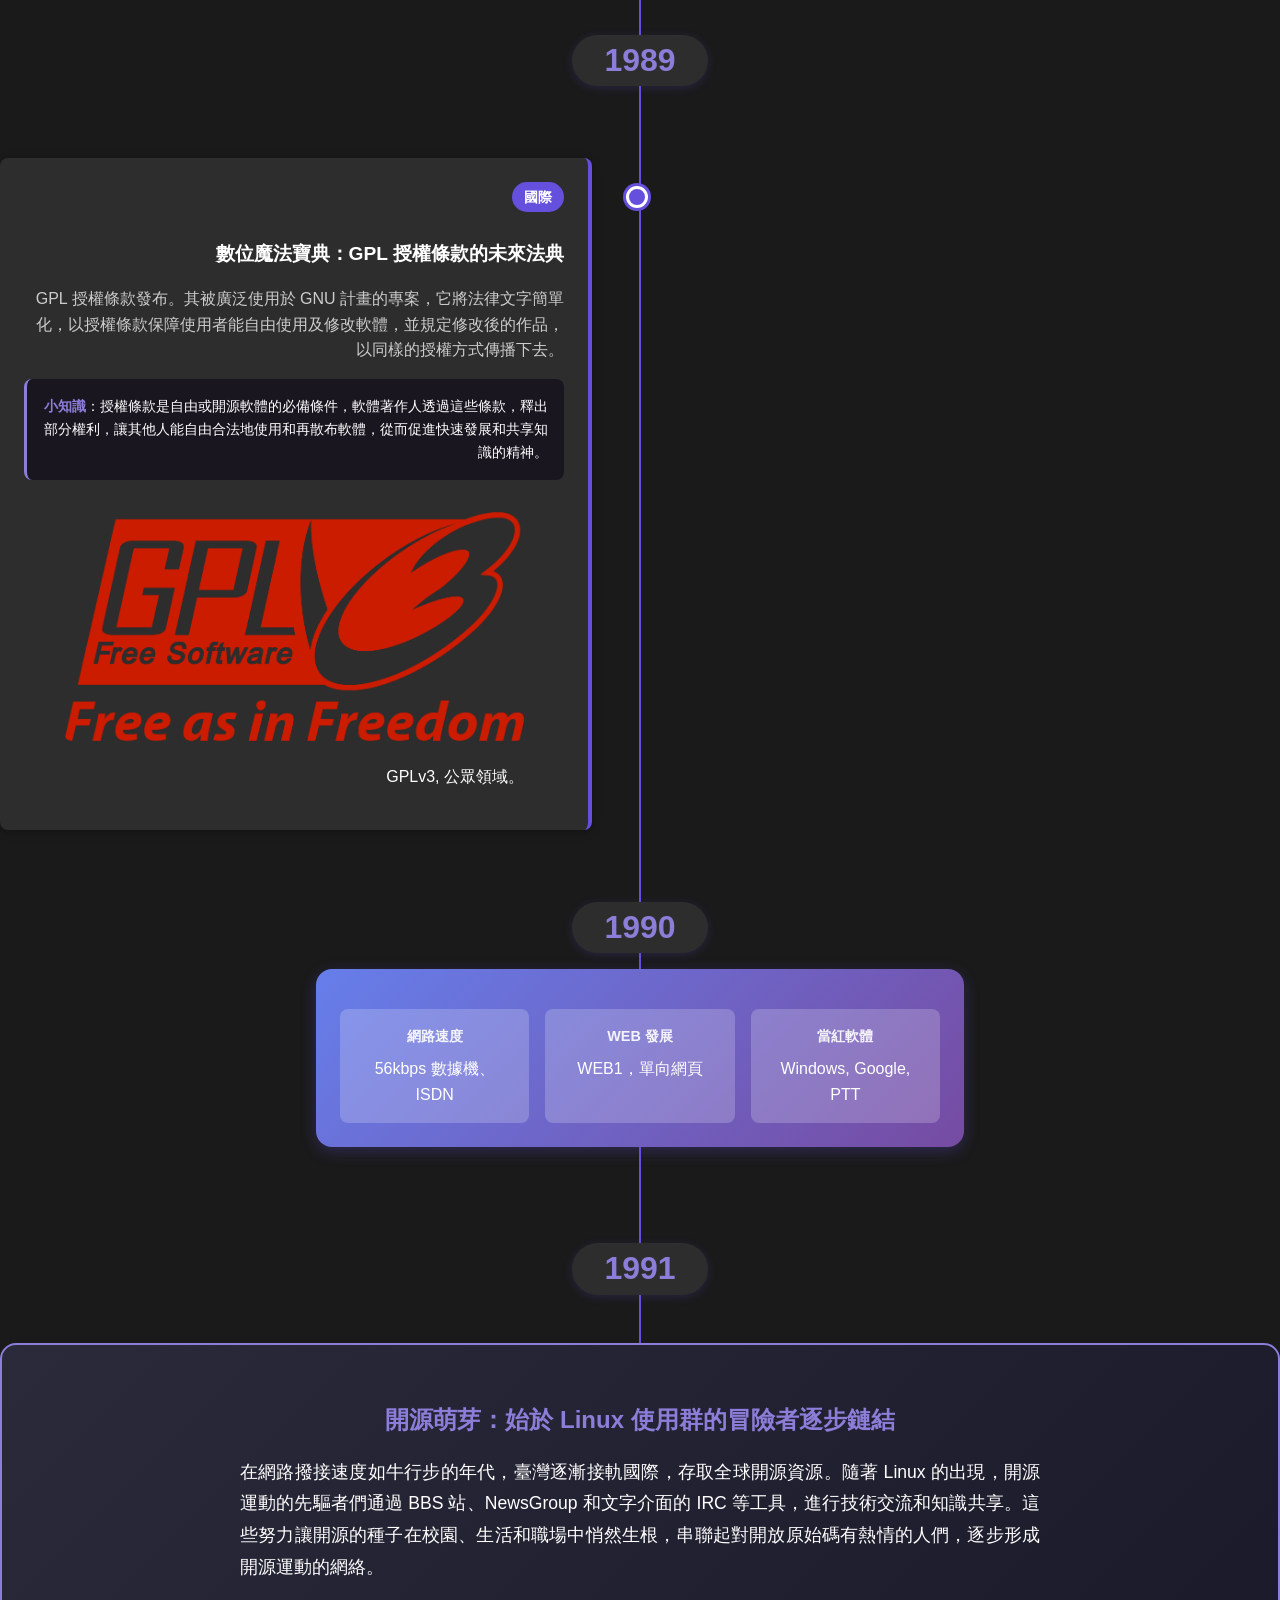
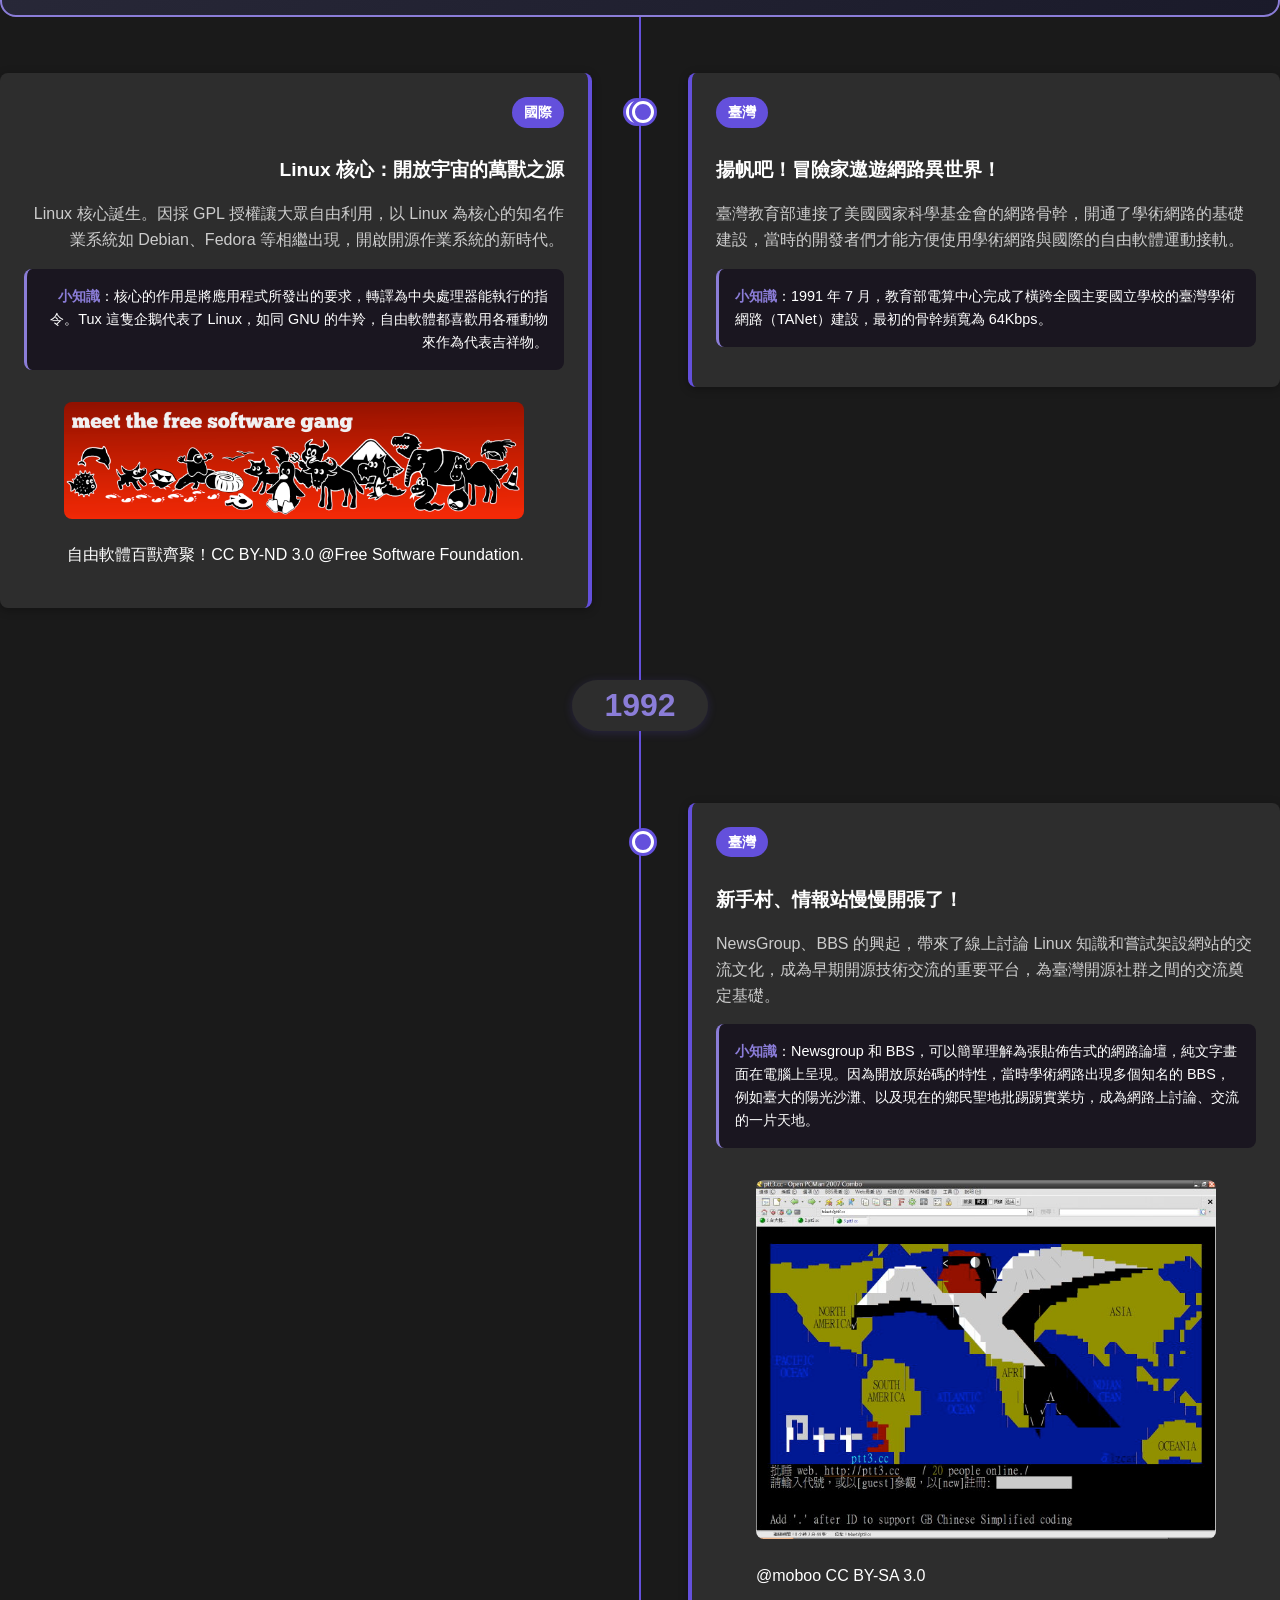
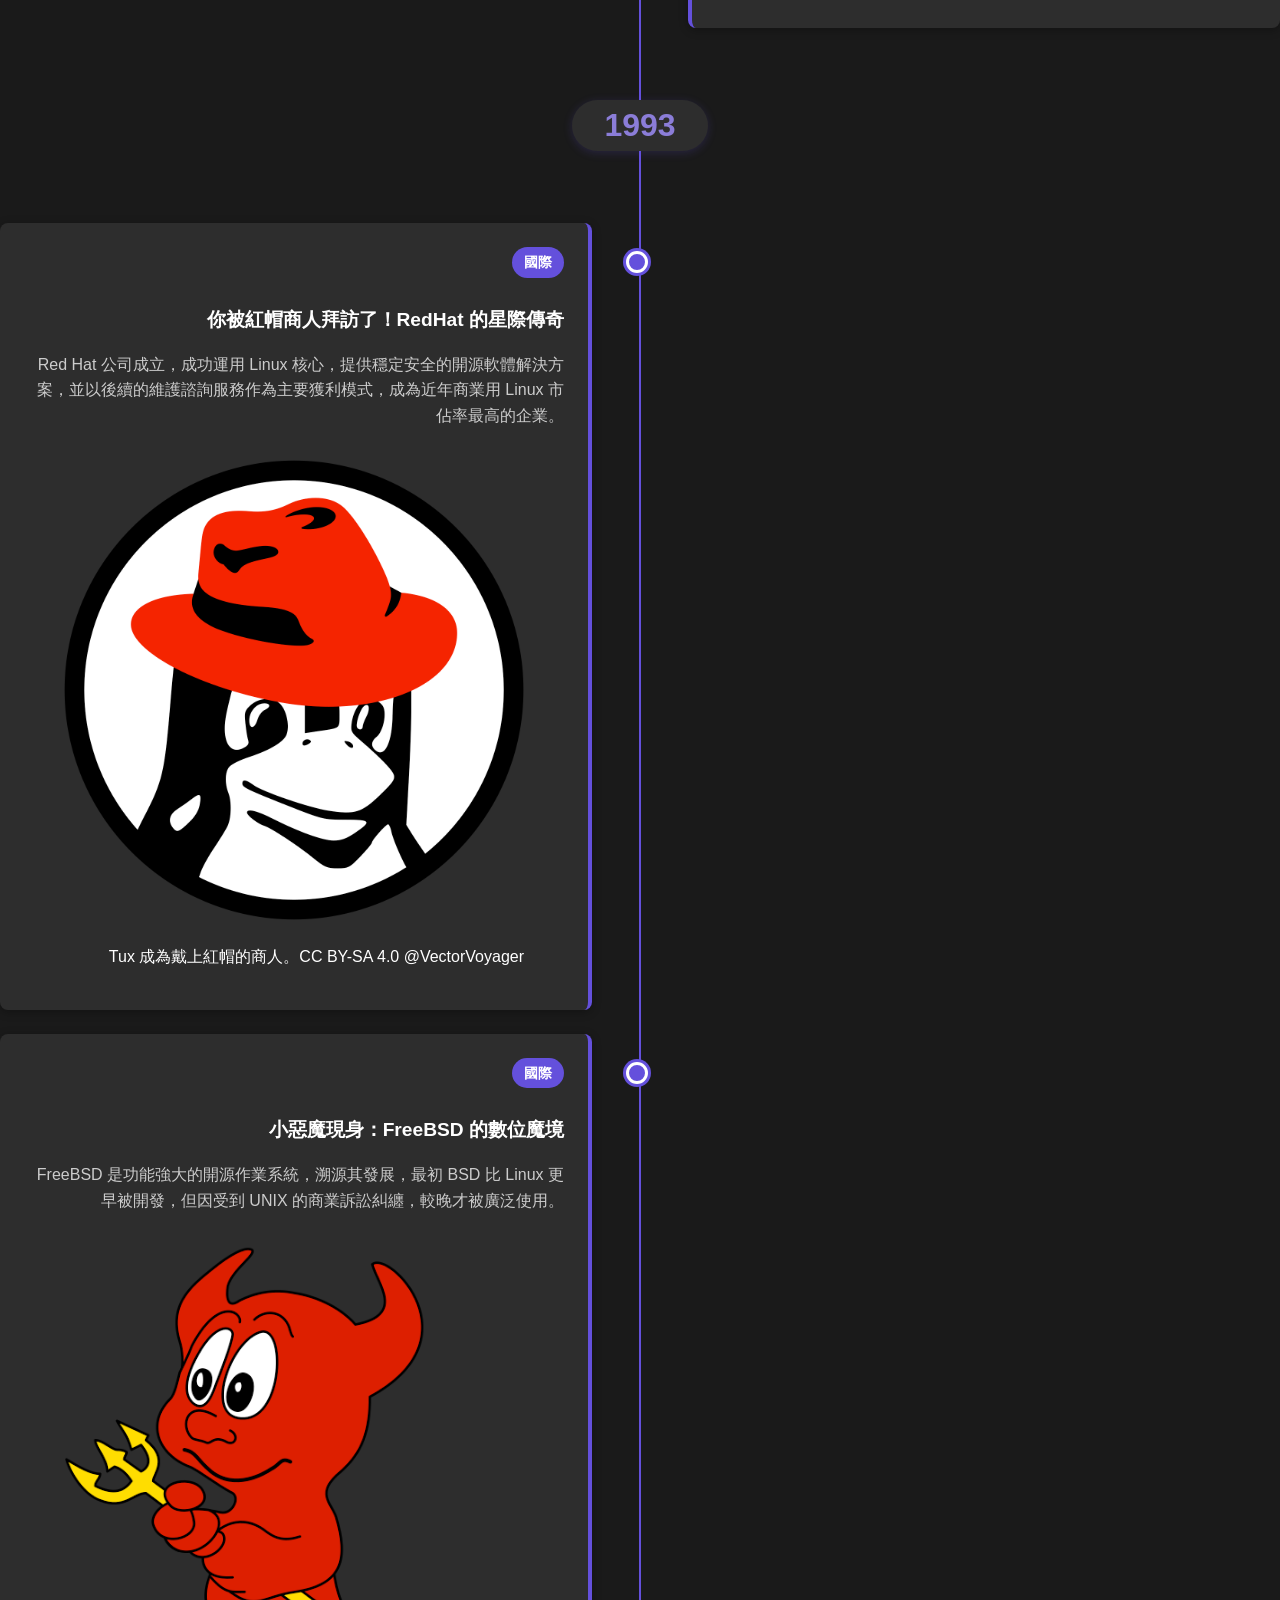
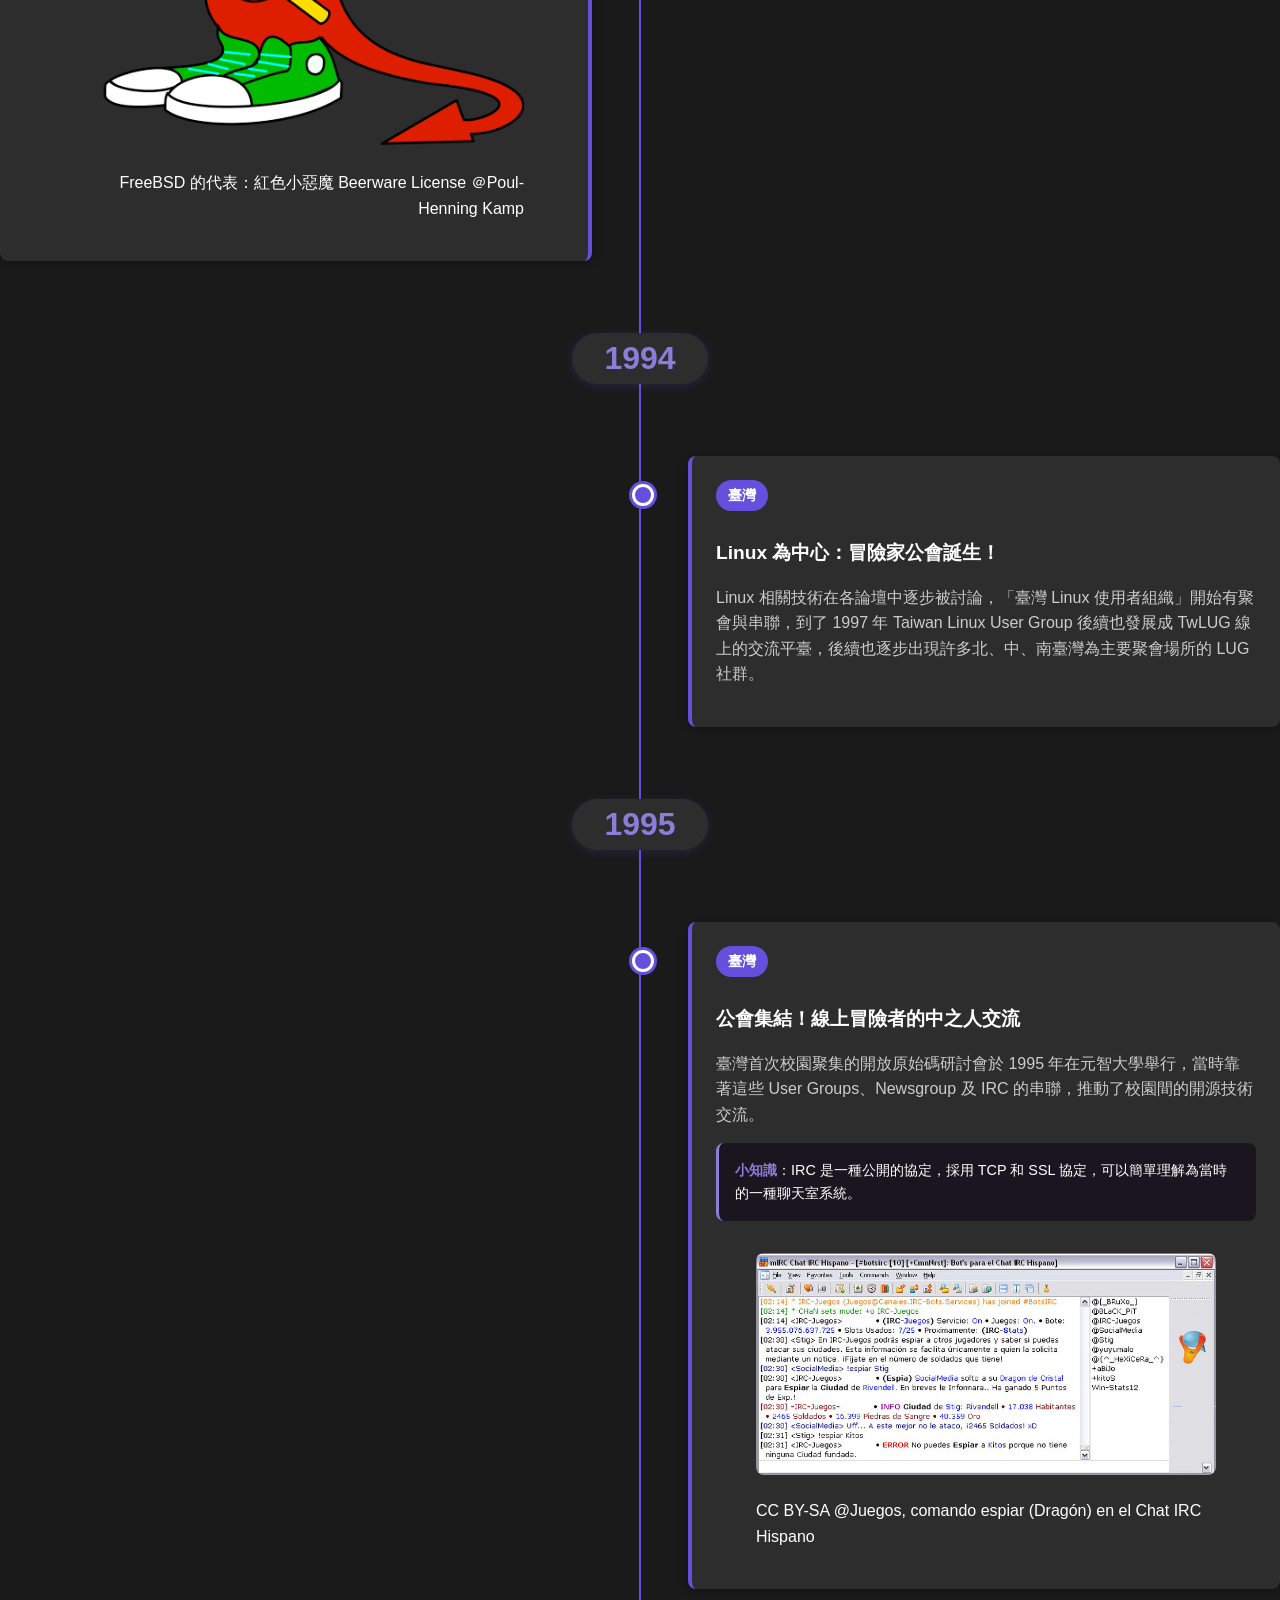
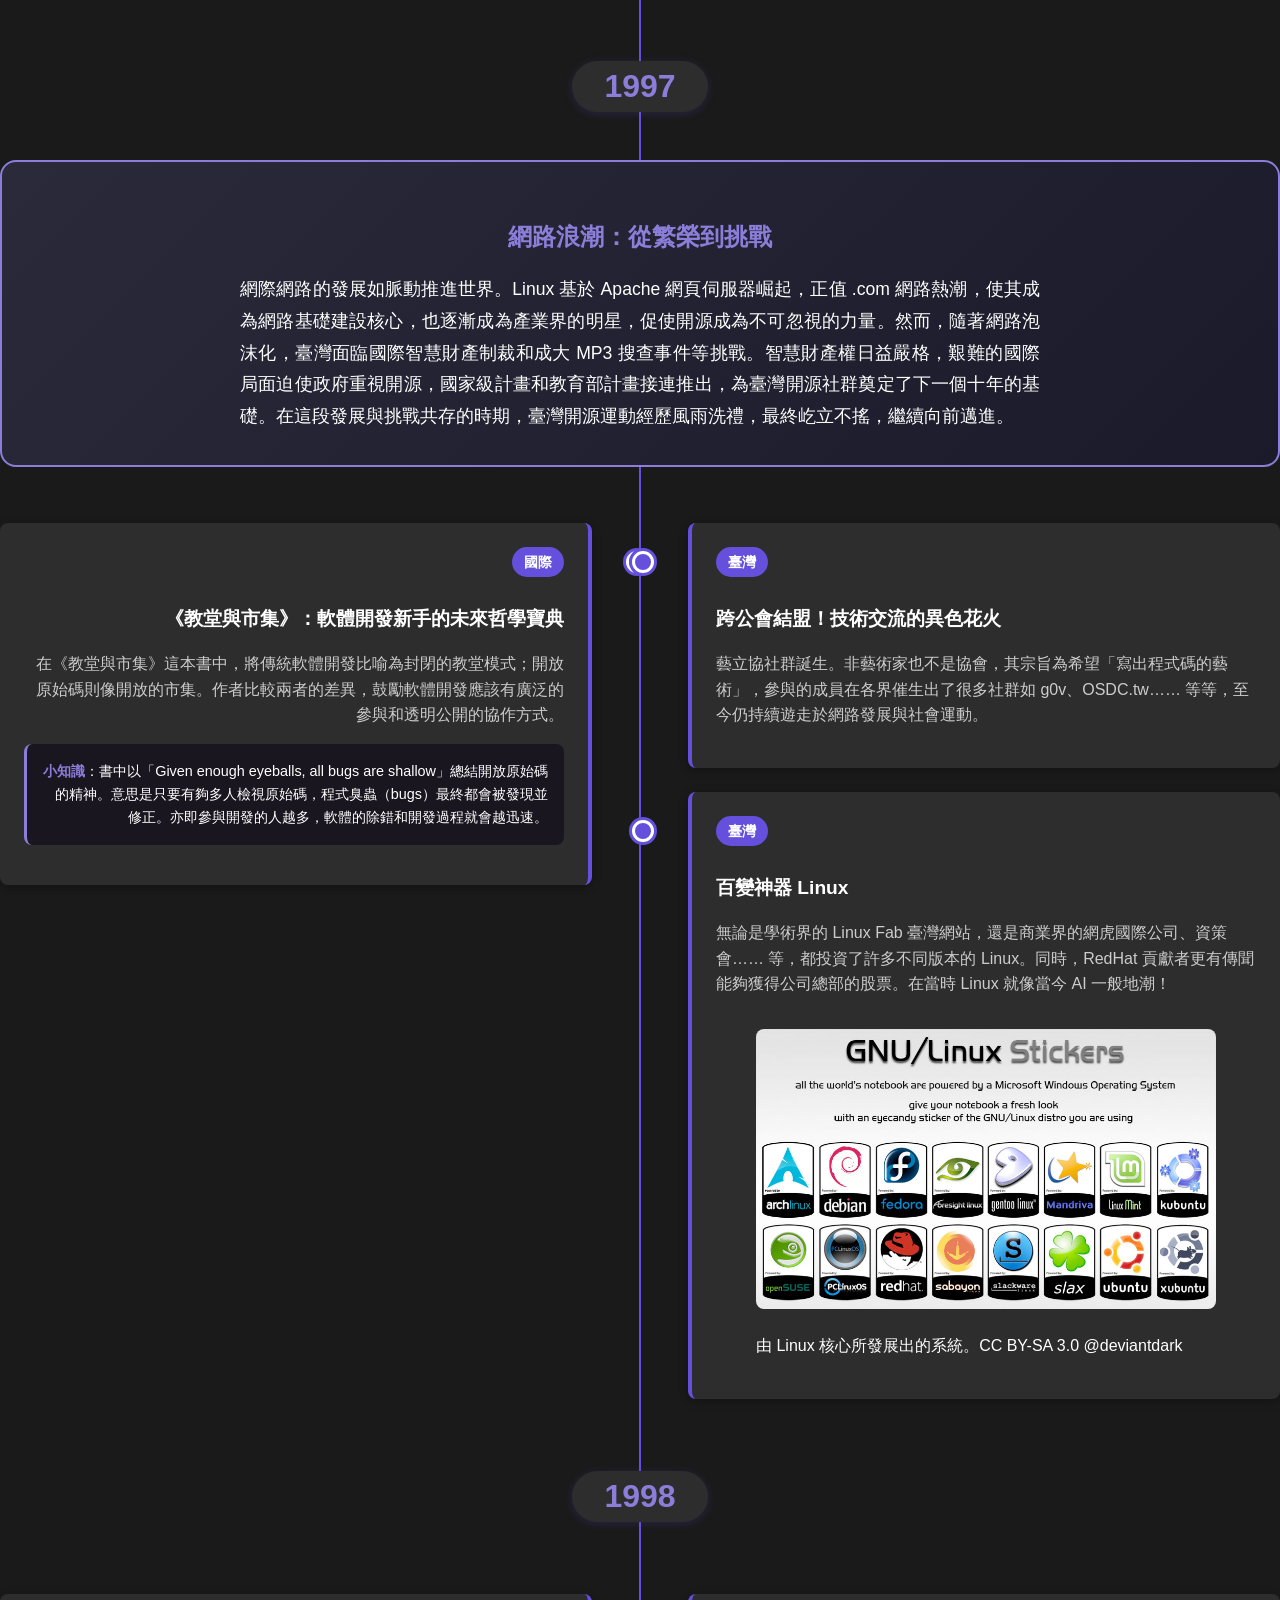
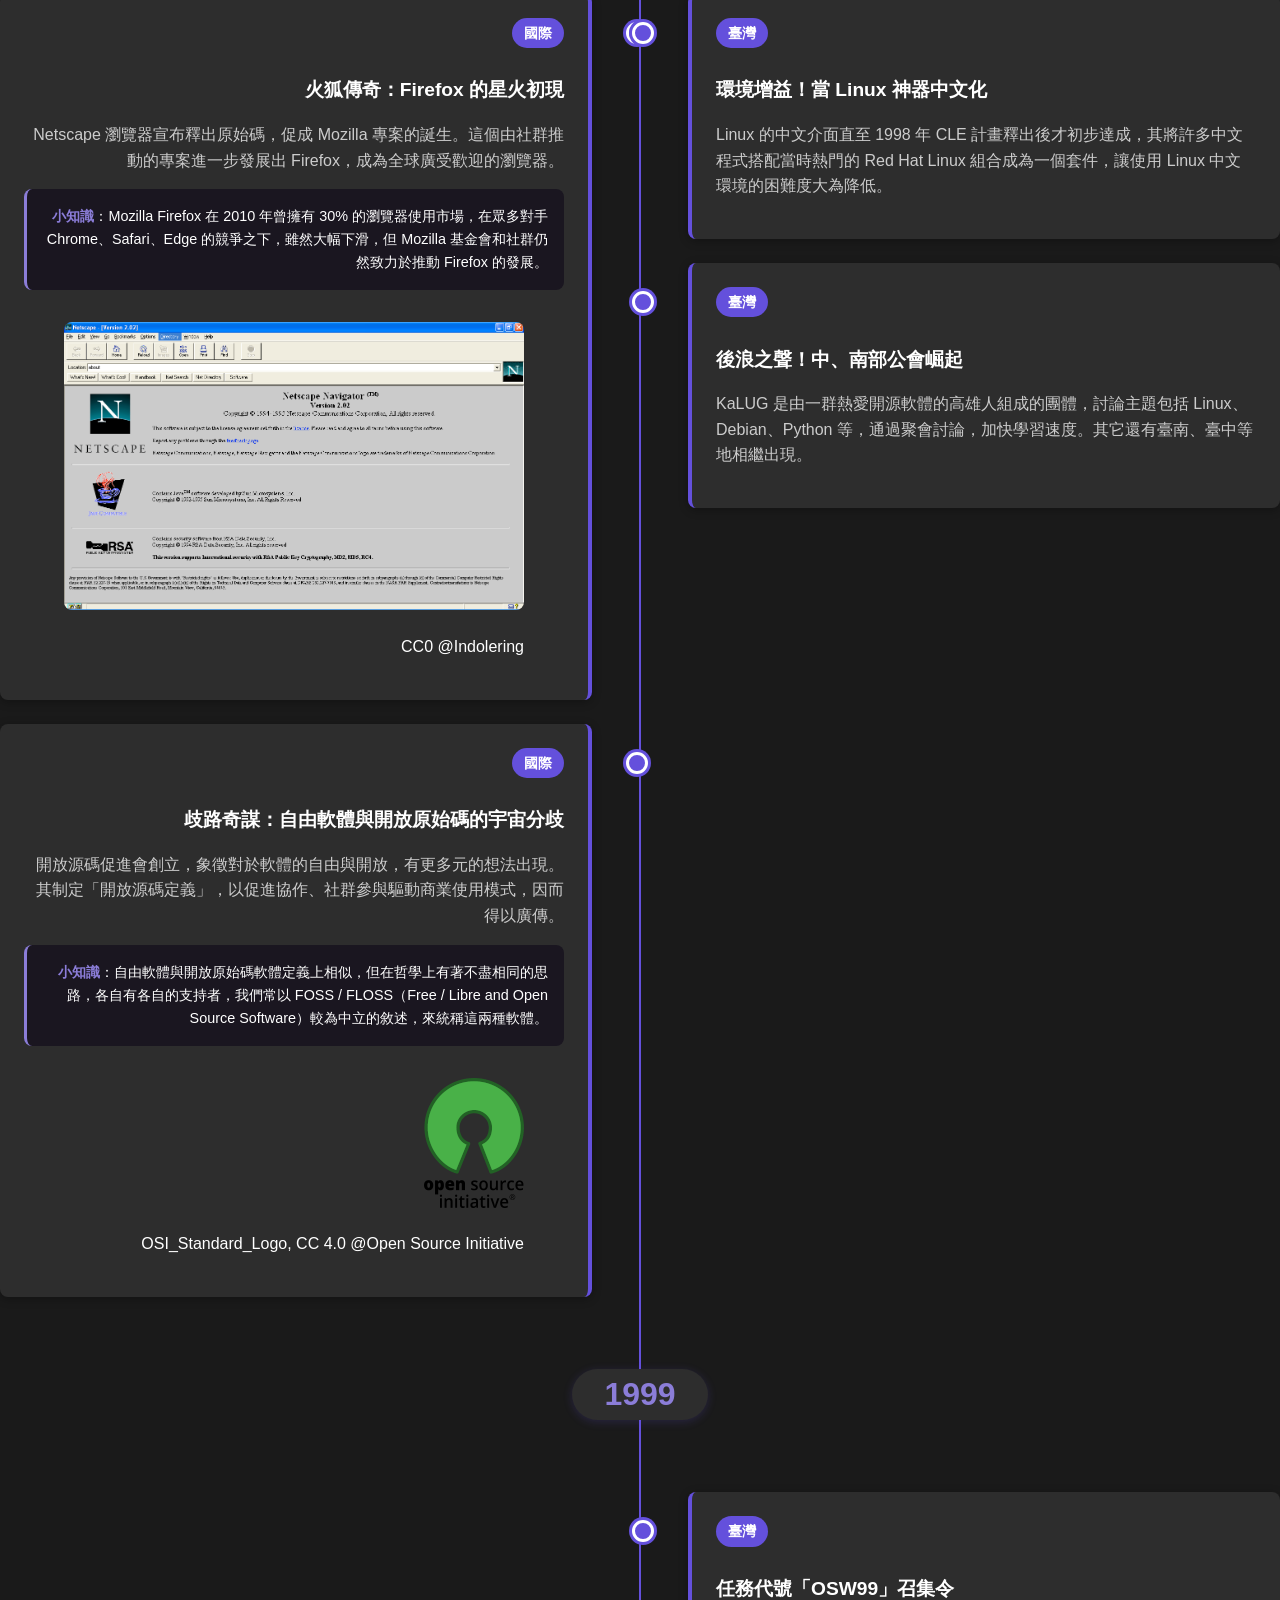
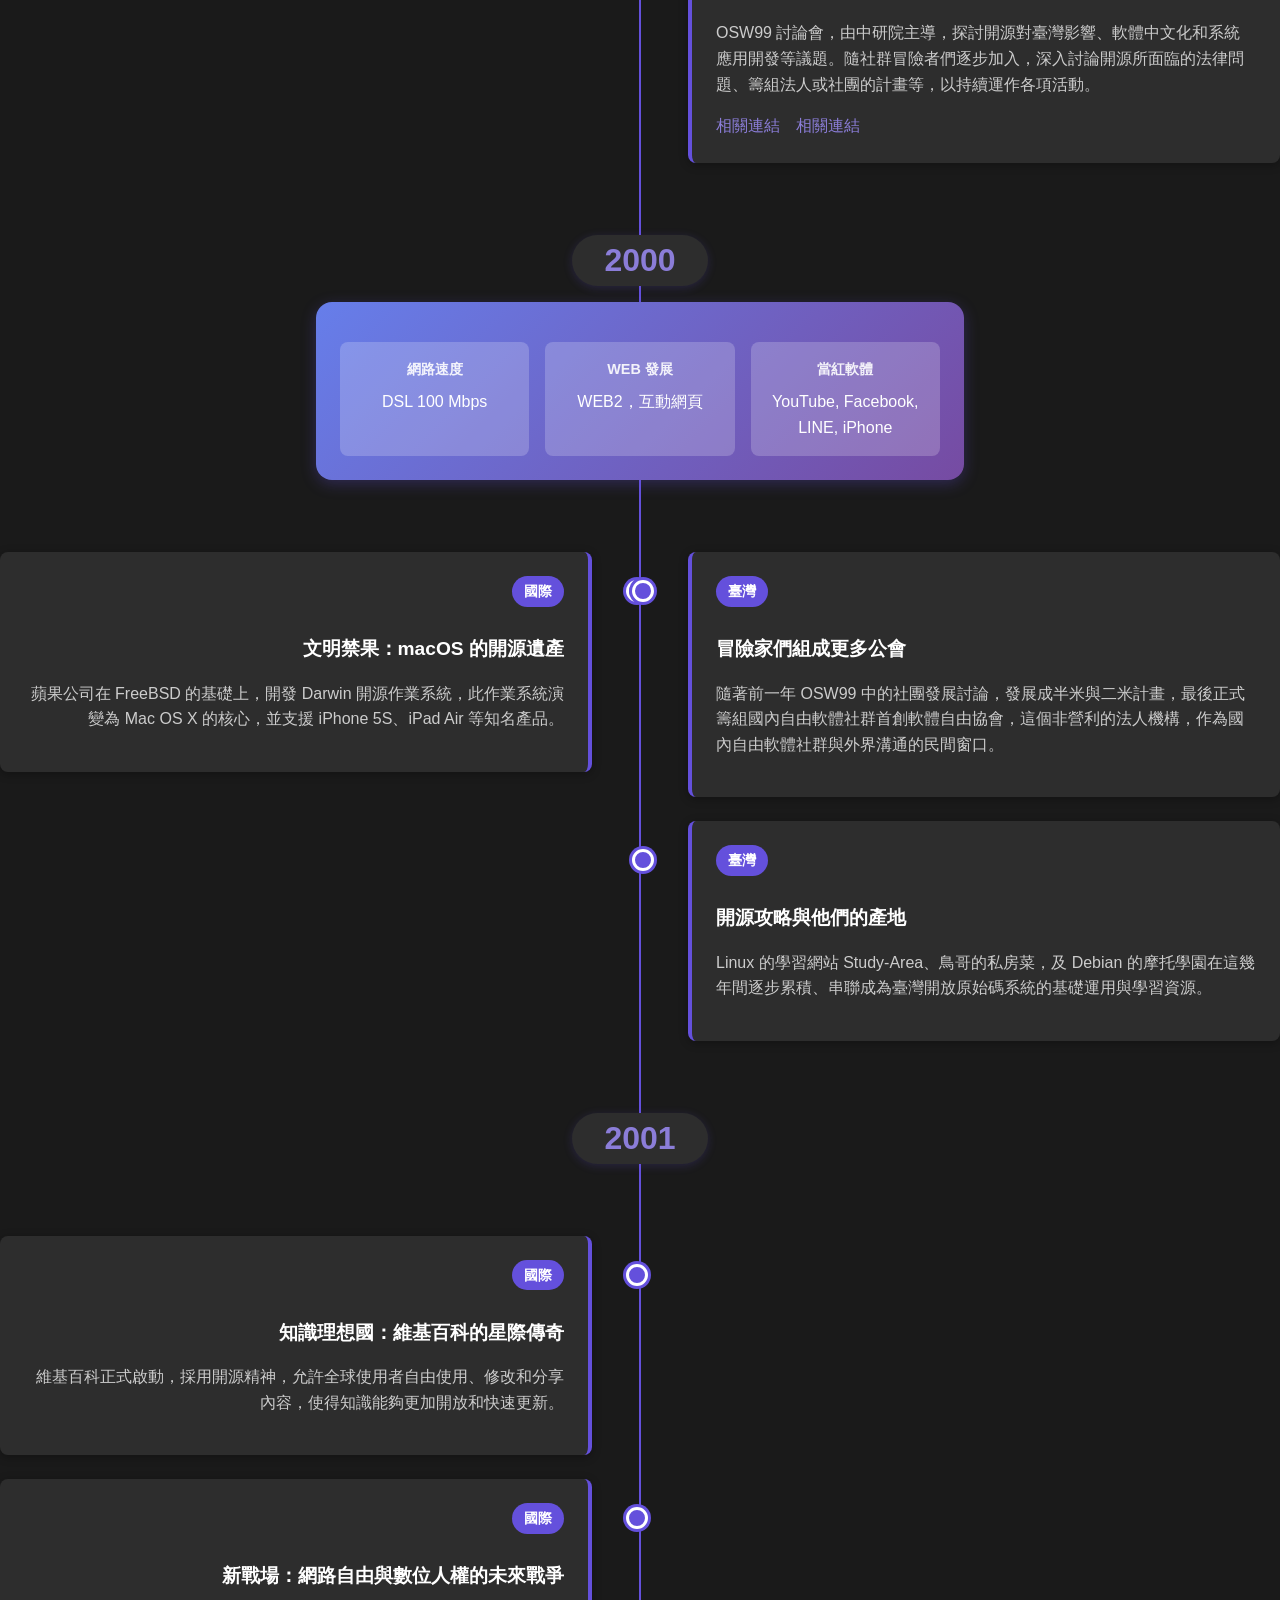
==== commit f2762675: "exhibition: switch to dark theme" ====
--- a/exhibition/index.html
+++ b/exhibition/index.html
@@ -25,11 +25,11 @@
     />
     <meta
       property="og:image"
-      content="https://10years.ocf.tw/img/10years_banner.webp"
+      content="https://10years.ocf.tw/exhibition/banner/banner2.jpg"
     />
     <meta
       name="twitter:image"
-      content="https://10years.ocf.tw/img/10years_banner.webp"
+      content="https://10years.ocf.tw/exhibition/banner/banner2.jpg"
     />
     <meta property="twitter:card" content="summary_large_image" />
     <meta
@@ -45,9 +45,82 @@
     <link rel="stylesheet" href="/fa/css/all.min.css" />
     <link rel="stylesheet" href="/css/all.css" />
     <style>
-      @media (prefers-color-scheme: dark) {
-        body {
-          background: white;
+      /* CSS 變數系統 */
+      :root {
+        /* 淺色模式變數 */
+        --bg-primary: #ffffff;
+        --bg-secondary: #f8f9fa;
+        --text-primary: #333333;
+        --text-secondary: #666666;
+        --accent-color: #6450DC;
+        --accent-secondary: #00A896;
+        --border-color: #e0e0e0;
+        --shadow-color: rgba(0, 0, 0, 0.1);
+        --card-bg: #ffffff;
+        --timeline-bg: #f8f9fa;
+      }
+
+      /* 深色模式變數 */
+      body[data-theme="dark"] {
+        --bg-primary: #1a1a1a;
+        --bg-secondary: #1a1a1a;
+        --text-primary: #ffffff;
+        --text-secondary: #cccccc;
+        --accent-color: #8b7dd8;
+        --accent-secondary: #00d4aa;
+        --border-color: #404040;
+        --shadow-color: rgba(0, 0, 0, 0.3);
+        --card-bg: #2d2d2d;
+        --timeline-bg: #1a1620;
+      }
+
+      /* 基本 body 樣式 */
+      body {
+        font-family: 'Noto Sans TC', sans-serif;
+        line-height: 1.6;
+        color: var(--text-primary);
+        background: var(--bg-secondary);
+        transition: background-color 0.3s ease, color 0.3s ease;
+        margin: 0;
+        padding: 0;
+      }
+
+      /* 主題切換按鈕 */
+      .theme-toggle {
+        position: fixed;
+        top: 20px;
+        right: 20px;
+        z-index: 1000;
+        background: var(--card-bg);
+        border: 2px solid var(--accent-color);
+        border-radius: 50%;
+        width: 50px;
+        height: 50px;
+        display: flex;
+        align-items: center;
+        justify-content: center;
+        cursor: pointer;
+        transition: all 0.3s ease;
+        box-shadow: 0 2px 10px var(--shadow-color);
+      }
+
+      .theme-toggle:hover {
+        transform: scale(1.1);
+        box-shadow: 0 4px 15px var(--shadow-color);
+      }
+
+      .theme-toggle i {
+        color: var(--accent-color);
+        font-size: 1.2rem;
+        transition: all 0.3s ease;
+      }
+
+      /* 響應式設計 - 手機版主題按鈕調整 */
+      @media (max-width: 768px) {
+        .theme-toggle {
+          bottom: 20px;
+          right: 20px;
+          top: auto;
         }
       }
 
@@ -69,7 +142,7 @@
         width: 2px;
         background: #6450DC;
         transform: translateX(-50%);
-        z-index: 1;
+        z-index: 0;
       }
 
       .timeline-year-marker {
@@ -81,14 +154,15 @@
 
       .timeline-year-marker h2 {
         font-size: 2rem;
-        color: #6450DC;
-        background: white;
+        color: var(--accent-color);
+        background: var(--card-bg);
         padding: 0 2rem;
         display: inline-block;
         border-radius: 2rem;
         box-shadow: 0 2px 10px rgba(100, 80, 220, 0.2);
         /* font-weight: bold; */
         margin: 0;
+        transition: all 0.3s ease;
       }
 
       .year-milestone-info {
@@ -190,24 +264,33 @@
         z-index: 2;
         margin-left: auto;
         margin-right: auto;
+        transition: all 0.3s ease;
+      }
+
+      /* 深色模式下的時期說明區塊 */
+      body[data-theme="dark"] .period-intro {
+        background: linear-gradient(135deg, #2a2a3a 0%, #1a1a2a 100%);
+        border-color: #8b7dd8;
       }
 
       .period-intro h3 {
         font-size: 1.5rem;
-        color: #6450DC;
+        color: var(--accent-color);
         margin-bottom: 1rem;
         font-weight: bold;
+        transition: color 0.3s ease;
       }
 
       .period-intro p {
         font-size: 1.1rem;
         line-height: 1.8;
-        color: #333;
+        color: var(--text-primary);
         margin-bottom: 1rem;
         text-align: justify;
         max-width: 800px;
         margin-left: auto;
         margin-right: auto;
+        transition: color 0.3s ease;
       }
 
       .period-intro p:last-child {
@@ -215,12 +298,13 @@
       }
 
       .timeline-content {
-        background: white;
+        background: var(--card-bg);
         padding: 1.5rem;
         border-radius: 0.5rem;
-        box-shadow: 0 2px 10px rgba(0,0,0,0.1);
+        box-shadow: 0 2px 10px var(--shadow-color);
         border: 4px solid #6450DC;
         border-width: 0 4px 0 4px;
+        transition: all 0.3s ease;
       }
 
       .timeline-left .timeline-content {
@@ -266,7 +350,7 @@
         display: none;
         /* font-size: 1.5rem;
         font-weight: bold;
-        color: #6450DC;
+        color: var(--accent-color);
         margin-bottom: 0.5rem; */
       }
 
@@ -274,21 +358,30 @@
         font-size: 1.2rem;
         font-weight: bold;
         margin-bottom: 0.5rem;
-        color: #333;
+        color: var(--text-primary);
       }
 
       .timeline-description {
-        color: #666;
+        color: var(--text-secondary);
         line-height: 1.6;
         margin-bottom: 1rem;
       }
 
       .timeline-knowledge {
-        background: #fff9e6;
-        border-left: 3px solid #ffc107;
+        background: var(--timeline-bg);
+        border-left: 3px solid var(--accent-color);
         padding: 1rem;
         margin: 1rem 0;
         font-size: 0.9rem;
+        border-radius: 0.5rem;
+        transition: all 0.3s ease;
+        color: var(--text-primary);
+      }
+
+      .timeline-knowledge strong {
+        color: var(--accent-color);
+        font-weight: bold;
+        transition: color 0.3s ease;
       }
 
       .timeline-image {
@@ -317,6 +410,11 @@
         box-shadow: none;
       }
 
+      /* QR code 在深色模式下的白色邊框 */
+      body[data-theme="dark"] .timeline-image.qr-code {
+        border: 5px solid white;
+      }
+
       figure a {
         display: block;
         cursor: pointer;
@@ -332,7 +430,7 @@
       }
 
       .timeline-links a {
-        color: #6450DC;
+        color: var(--accent-color);
         text-decoration: none;
         margin-right: 1rem;
       }
@@ -343,10 +441,6 @@
 
 
       @media (max-width: 768px) {
-        .timeline-dual::before {
-          left: 1rem;
-        }
-
         .timeline-row {
           grid-template-columns: 1fr;
         }
@@ -362,12 +456,11 @@
         }
 
         .timeline-item::before {
-          left: 0.5rem !important;
-          right: auto !important;
+          display: none;
         }
 
         .timeline-content {
-          border-left: 4px solid #6450DC !important;
+          border-left: 4px solid var(--accent-color) !important;
           border-right: none !important;
         }
 
@@ -390,18 +483,7 @@
 
 
       .back-button {
-        position: fixed;
-        top: 2rem;
-        left: 2rem;
-        background: #6450DC;
-        color: white;
-        padding: 0.75rem 1.5rem;
-        border-radius: 0.5rem;
-        text-decoration: none;
-        font-weight: bold;
-        box-shadow: 0 2px 10px rgba(100, 80, 220, 0.3);
-        transition: all 0.3s ease;
-        z-index: 1000;
+        display: none;
       }
 
       .back-button:hover {
@@ -412,14 +494,14 @@
       }
 
       .reference-section {
-        background: #f8f9fa;
+        background: var(--timeline-bg);
         padding: 3rem 0;
         margin-top: 3rem;
       }
 
       .reference-title {
         font-size: 1.5rem;
-        color: #6450DC;
+        color: var(--accent-color);
         margin-bottom: 2rem;
         text-align: center;
       }
@@ -435,7 +517,7 @@
       }
 
       .reference-list a {
-        color: #6450DC;
+        color: var(--accent-color);
         text-decoration: none;
       }
 
@@ -448,12 +530,12 @@
         max-width: 1000px;
         margin: 0 auto;
         padding: 3rem 2rem;
-        background: white;
+        background: var(--card-bg);
       }
 
       .exhibition-main-title {
         font-size: 2.5rem;
-        color: #6450DC;
+        color: var(--accent-color);
         text-align: center;
         margin-bottom: 1rem;
         font-weight: bold;
@@ -469,28 +551,51 @@
 
       .exhibition-quote {
         font-size: 1.2rem;
-        color: #666;
+        color: var(--text-secondary);
         text-align: center;
         font-style: italic;
         margin-bottom: 2rem;
+        transition: color 0.3s ease;
       }
 
       .exhibition-text {
         font-size: 1.1rem;
         line-height: 1.8;
-        color: #333;
+        color: var(--text-primary);
         margin-bottom: 1.5rem;
         text-align: justify;
       }
 
+      .knowledge-boxes-container {
+        display: grid;
+        grid-template-columns: repeat(3, 1fr);
+        gap: 1.5rem;
+        margin: 2rem 0;
+      }
+
       .knowledge-box {
-        background: #fff9e6;
-        border-left: 4px solid #ffc107;
+        background: var(--timeline-bg);
+        border-left: 4px solid var(--accent-color);
         padding: 1.5rem;
-        margin: 2rem 0;
+        margin: 0;
         border-radius: 0.5rem;
         font-size: 1rem;
         line-height: 1.6;
+        transition: all 0.3s ease;
+        color: var(--text-primary);
+      }
+
+      /* 響應式設計 - 手機版改為單欄 */
+      @media (max-width: 768px) {
+        .knowledge-boxes-container {
+          grid-template-columns: 1fr;
+        }
+      }
+
+      .knowledge-box strong {
+        color: var(--accent-color);
+        font-weight: bold;
+        transition: color 0.3s ease;
       }
 
       /* 策展論述中的 Banner 樣式 */
@@ -500,29 +605,31 @@
       }
 
       .exhibition-banner .image-item {
-        max-width: 600px;
+        /* max-width: 600px; */
         margin: 0 auto;
       }
 
       /* 策展人樣式 */
       .curator-section {
-        background: #f8f9fa;
+        background: var(--timeline-bg);
         padding: 3rem 0;
       }
 
       .curator-title {
-        font-size: 2rem;
-        color: #6450DC;
+        font-size: 1.5rem;
+        color: var(--accent-color);
         text-align: center;
-        margin-bottom: 2rem;
+        margin-bottom: 1rem;
+        transition: color 0.3s ease;
       }
 
       .timeline-section-title {
         font-size: 2rem;
-        color: #6450DC;
+        color: var(--accent-color);
         text-align: center;
         margin-top: 4rem;
         margin-bottom: 3rem;
+        transition: color 0.3s ease;
       }
 
       .curator-content {
@@ -548,14 +655,21 @@
         transform: scale(1.02);
       }
 
+      .curator-banner .image-item {
+        /* max-width: 600px; */
+        margin: 0 auto;
+      }
+
       .curator-info {
         text-align: center;
       }
 
       .ocf-title {
         font-size: 1.8rem;
-        color: #6450DC;
+        color: var(--accent-color);
         margin-bottom: 1rem;
+        text-align: center;
+        transition: color 0.3s ease;
       }
 
       .ocf-symbol {
@@ -567,7 +681,7 @@
       .ocf-description {
         font-size: 1.1rem;
         line-height: 1.8;
-        color: #333;
+        color: var(--text-primary);
         margin-bottom: 1.5rem;
         text-align: justify;
         max-width: 800px;
@@ -578,8 +692,9 @@
 
       .image-caption {
         font-size: 0.9rem;
-        color: #666;
+        color: var(--text-secondary);
         margin-top: 0.5rem;
+        transition: color 0.3s ease;
       }
 
       .ocf-additional-img {
@@ -594,6 +709,12 @@
         background: linear-gradient(135deg, #f8f9ff 0%, #e8f0ff 100%);
         padding: 4rem 0;
         margin-top: 3rem;
+        transition: all 0.3s ease;
+      }
+
+      /* 深色模式下的結語區塊 */
+      body[data-theme="dark"] .conclusion-section {
+        background: linear-gradient(135deg, #2a2a3a 0%, #1a1a2a 100%);
       }
 
       .conclusion-content {
@@ -605,9 +726,33 @@
       .conclusion-text {
         font-size: 1.2rem;
         line-height: 1.8;
-        color: #333;
+        color: var(--text-primary);
         margin-bottom: 2rem;
         text-align: justify;
+        transition: color 0.3s ease;
+      }
+
+      /* Footer 樣式 */
+      .footer {
+        background: var(--timeline-bg) !important;
+        padding: 2rem 0 !important;
+        margin-top: 3rem !important;
+        transition: background-color 0.3s ease !important;
+      }
+
+      .footer .content {
+        color: var(--text-primary) !important;
+        transition: color 0.3s ease !important;
+      }
+
+      .footer .logo {
+        max-height: 60px !important;
+        transition: filter 0.3s ease !important;
+      }
+
+      /* 深色模式下的 logo 調整 */
+      body[data-theme="dark"] .footer .logo {
+        filter: brightness(0) invert(1) !important;
       }
 
       /* 主視覺 Banner 樣式 */
@@ -627,14 +772,14 @@
 
       /* Banner 展示區塊樣式 */
       .banner-gallery-section {
-        background: #f8f9fa;
+        background: var(--timeline-bg);
         padding: 3rem 0;
         margin-top: 3rem;
       }
 
       .section-title {
         font-size: 2rem;
-        color: #6450DC;
+        color: var(--accent-color);
         text-align: center;
         margin-bottom: 2rem;
       }
@@ -660,8 +805,8 @@
         justify-items: center;
       }
 
-      /* 當圖片數量為奇數時，最後一張圖片置中 */
-      .image-item:nth-child(odd):last-child {
+      /* 當圖片數量為奇數時，最後一張圖片置中 - 僅限於 banner-gallery-section */
+      .banner-gallery-section .image-item:nth-child(odd):last-child {
         grid-column: 1 / -1;
         justify-self: center;
         max-width: 50%;
@@ -729,6 +874,11 @@
       <i class="fas fa-arrow-left"></i> 返回首頁
     </a>
 
+    <!-- 深色模式切換按鈕 -->
+    <button id="theme-toggle" class="theme-toggle" aria-label="切換深色模式">
+      <i class="fas fa-moon" id="theme-icon"></i>
+    </button>
+
     <!-- 主視覺 Banner -->
     <section class="hero-banner">
       <img src="banner-web/banner2.jpg" alt="科技征途：無硝煙的自由戰 - 開源運動在臺灣｜OCF 十週年特展 - 打破科技與軟體封建，一場令人熱血沸騰的開放世界冒險" class="hero-image">
@@ -738,8 +888,7 @@
     <section class="exhibition-intro">
       <div class="container">
         <!-- SEO 標題（視覺上隱藏但保留在 DOM 中） -->
-        <h2 class="exhibition-main-title" style="position: absolute; left: -9999px; width: 1px; height: 1px; overflow: hidden;">科技征途：無硝煙的自由戰</h2>
-        <h3 class="exhibition-sub-title" style="position: absolute; left: -9999px; width: 1px; height: 1px; overflow: hidden;">開源運動在臺灣｜OCF 十週年特展</h3>
+        <h1 class="exhibition-main-title" style="position: absolute; left: -9999px; width: 1px; height: 1px; overflow: hidden;">科技征途：無硝煙的自由戰⸺開源運動在臺灣，OCF 十週年特展</h1>
         <p class="exhibition-quote" style="position: absolute; left: -9999px; width: 1px; height: 1px; overflow: hidden;">⸺打破科技與軟體封建，一場令人熱血沸騰的開放世界冒險⸺</p>
 
         <p class="exhibition-text">
@@ -768,22 +917,24 @@
         </p>
 
         <!-- 小知識框 -->
-        <div class="knowledge-box">
-          <strong>本展所提及之「開源軟體」</strong>，為「自由與開放原始碼軟體」之統稱，泛指採用經自由軟體基金會或開放源碼促進會所認可的授權條款釋出，以供大眾自由利用的軟體或科技。
-        </div>
-
-        <div class="knowledge-box">
-          <strong>社群</strong>是一群有共同興趣和志向，聚在一起實體或網路上討論的人們。社群的討論主題多元且具遊牧的特性，常見的方式是透過網路討論議題、咖啡店內小聚會，大活動（CON）則是社群的大型見面會。
-        </div>
-
-        <div class="knowledge-box">
-          <strong>無論是公民科技或是開源社群</strong>，重要記憶眾多且本展篇幅有限，無法涵蓋所有事件，在此特別說明。歡迎在現場的你，發揮開源與自由貢獻精神，透過我們的互動方式，貢獻你知道的社群和記憶哦！
+        <div class="knowledge-boxes-container">
+          <div class="knowledge-box">
+            本展所提及之「<strong>自由與開源軟體</strong>」、「<strong>開源軟體</strong>」，為「自由與開放原始碼軟體」之統稱，泛指採用經自由軟體基金會或開放源碼促進會所認可的授權條款釋出，以供大眾自由利用的軟體或科技。
+          </div>
+
+          <div class="knowledge-box">
+            <strong>社群</strong>是一群有共同興趣和志向，聚在一起實體或網路上討論的人們。社群的討論主題多元且具遊牧的特性，常見的方式是透過網路討論議題、咖啡店內小聚會，大活動（CON）則是社群的大型見面會。
+          </div>
+
+          <div class="knowledge-box">
+            無論是<strong>公民科技</strong>或是<strong>開源社群</strong>，重要記憶眾多且本展篇幅有限，無法涵蓋所有事件，在此特別說明。歡迎在現場的你，發揮開源與自由貢獻精神，透過我們的互動方式，貢獻你知道的社群和記憶哦！
+          </div>
         </div>
 
         <!-- Banner3 展示 -->
         <div class="exhibition-banner">
             <div class="image-item" data-fullsize="https://www.flickr.com/photos/ocftw/54513704680/in/album-72177720326046662/lightbox/">
-            <img src="banner-web/banner3.jpg" alt="Banner 3" class="preview-image">
+            <img src="banner-web/banner3.jpg" alt="" class="preview-image">
             <div class="image-overlay">
               <span class="view-fullsize">查看大圖</span>
             </div>
@@ -796,13 +947,13 @@
     <section class="curator-section">
       <div class="container">
         <h2 class="curator-title">策展人</h2>
-        <h3 class="ocf-title">開放文化基金會 (Open Culture Foundation, OCF)</h3>
+        <p class="ocf-title">開放文化基金會 (Open Culture Foundation, OCF)</p>
 
         <div class="curator-content">
           <!-- OCF Banner -->
           <div class="curator-banner">
             <div class="image-item" data-fullsize="https://www.flickr.com/photos/ocftw/54513610768/in/album-72177720326046662/lightbox/">
-              <img src="banner-web/banner4.jpg" alt="OCF 策展人 Banner" class="curator-image">
+              <img src="banner-web/banner4.jpg" alt="" class="curator-image">
               <div class="image-overlay">
                 <span class="view-fullsize">查看大圖</span>
               </div>
@@ -861,13 +1012,13 @@
               <h3>開源繁星錄，在地的星辰與基石</h3>
               <div class="image-grid">
                 <div class="image-item" data-fullsize="https://www.flickr.com/photos/ocftw/54518348861/in/album-72177720326046662/lightbox/">
-                  <img src="banner-web/community1.jpg" alt="Community 1" class="preview-image">
+                  <img src="banner-web/community1.jpg" alt="" class="preview-image">
                   <div class="image-overlay">
                     <span class="view-fullsize">查看大圖</span>
                   </div>
                 </div>
                 <div class="image-item" data-fullsize="https://www.flickr.com/photos/ocftw/54518611053/in/album-72177720326046662/lightbox/">
-                  <img src="banner-web/community2.jpg" alt="Community 2" class="preview-image">
+                  <img src="banner-web/community2.jpg" alt="" class="preview-image">
                   <div class="image-overlay">
                     <span class="view-fullsize">查看大圖</span>
                   </div>
@@ -880,45 +1031,45 @@
               <h3>社群回憶錄：開源運動在臺灣</h3>
               <div class="image-grid">
                 <div class="image-item" data-fullsize="https://www.flickr.com/photos/ocftw/54513609888/in/album-72177720326046662/lightbox/">
-                  <img src="banner-web/global1-rtl.jpg" alt="Global 1" class="preview-image">
+                  <img src="banner-web/global1-rtl.jpg" alt="" class="preview-image">
                   <div class="image-overlay">
                     <span class="view-fullsize">查看大圖</span>
                   </div>
                 </div>
                 <div class="image-item" data-fullsize="https://www.flickr.com/photos/ocftw/54513703695/in/album-72177720326046662/lightbox/">
-                  <img src="banner-web/global2-rtl.jpg" alt="Global 2" class="preview-image">
+                  <img src="banner-web/global2-rtl.jpg" alt="" class="preview-image">
                   <div class="image-overlay">
                     <span class="view-fullsize">查看大圖</span>
                   </div>
                 </div>
 
                 <div class="image-item" data-fullsize="https://www.flickr.com/photos/ocftw/54513532619/in/album-72177720326046662/lightbox/">
-                  <img src="banner-web/ocf1-rtl.jpg" alt="OCF 1" class="preview-image">
+                  <img src="banner-web/ocf1-rtl.jpg" alt="" class="preview-image">
                   <div class="image-overlay">
                     <span class="view-fullsize">查看大圖</span>
                   </div>
                 </div>
                 <div class="image-item" data-fullsize="https://www.flickr.com/photos/ocftw/54513349711/in/album-72177720326046662/lightbox/">
-                  <img src="banner-web/ocf2-rtl.jpg" alt="OCF 2" class="preview-image">
+                  <img src="banner-web/ocf2-rtl.jpg" alt="" class="preview-image">
                   <div class="image-overlay">
                     <span class="view-fullsize">查看大圖</span>
                   </div>
                 </div>
 
                 <div class="image-item" data-fullsize="https://www.flickr.com/photos/ocftw/54513611083/in/album-72177720326046662/lightbox/">
-                  <img src="banner-web/taiwan1-rtl.jpg" alt="Taiwan 1" class="preview-image">
+                  <img src="banner-web/taiwan1-rtl.jpg" alt="" class="preview-image">
                   <div class="image-overlay">
                     <span class="view-fullsize">查看大圖</span>
                   </div>
                 </div>
                 <div class="image-item" data-fullsize="https://www.flickr.com/photos/ocftw/54512485602/in/album-72177720326046662/lightbox/">
-                  <img src="banner-web/taiwan2-rtl.jpg" alt="Taiwan 2" class="preview-image">
+                  <img src="banner-web/taiwan2-rtl.jpg" alt="" class="preview-image">
                   <div class="image-overlay">
                     <span class="view-fullsize">查看大圖</span>
                   </div>
                 </div>
                 <div class="image-item" data-fullsize="https://www.flickr.com/photos/ocftw/54513350306/in/album-72177720326046662/lightbox/">
-                  <img src="banner-web/taiwan3-rtl.jpg" alt="Taiwan 3" class="preview-image">
+                  <img src="banner-web/taiwan3-rtl.jpg" alt="" class="preview-image">
                   <div class="image-overlay">
                     <span class="view-fullsize">查看大圖</span>
                   </div>
@@ -930,13 +1081,13 @@
               <h3>開源繁星錄，來自星際間的聯盟祝福</h3>
               <div class="image-grid">
                 <div class="image-item" data-fullsize="https://www.flickr.com/photos/ocftw/54518348841/in/album-72177720326046662/lightbox/">
-                  <img src="banner-web/intl1.jpg" alt="International 1" class="preview-image">
+                  <img src="banner-web/intl1.jpg" alt="" class="preview-image">
                   <div class="image-overlay">
                     <span class="view-fullsize">查看大圖</span>
                   </div>
                 </div>
                 <div class="image-item" data-fullsize="https://www.flickr.com/photos/ocftw/54518699210/in/album-72177720326046662/lightbox/">
-                  <img src="banner-web/intl2.jpg" alt="International 2" class="preview-image">
+                  <img src="banner-web/intl2.jpg" alt="" class="preview-image">
                   <div class="image-overlay">
                     <span class="view-fullsize">查看大圖</span>
                   </div>
@@ -948,7 +1099,7 @@
 
         <section class="reference-section">
           <div class="container">
-            <h3 class="reference-title">參考資料</h3>
+            <h2 class="reference-title">參考資料</h2>
             <ul class="reference-list">
               <li>Abel Samot. 2023/10/11. The evolution of the Open Source market & how Fair Code is taking over. Retrieved from: <a href="https://medium.com/red-river-west/the-evolution-of-the-open-source-market-how-fair-code-is-taking-over-6c406570c63f" target="_blank">https://medium.com/red-river-west/the-evolution-of-the-open-source-market-how-fair-code-is-taking-over-6c406570c63f</a></li>
               <li>Codemotion. 2023/2/24. Infographic: The History of Open Source. Retrieved from: <a href="https://www.codemotion.com/magazine/infographics/the-history-of-open-source/" target="_blank">https://www.codemotion.com/magazine/infographics/the-history-of-open-source/</a></li>
@@ -1292,7 +1443,47 @@
       document.addEventListener('DOMContentLoaded', () => {
         loadTimeline();
         initLightbox();
+        initThemeToggle();
       });
+
+      // 主題切換功能
+      function initThemeToggle() {
+        const themeToggle = document.getElementById('theme-toggle');
+        const themeIcon = document.getElementById('theme-icon');
+        const body = document.body;
+
+        // 檢查本地儲存的主題設定，如果沒有則預設為深色模式
+        const savedTheme = localStorage.getItem('theme');
+
+        // 設定初始主題：預設深色模式，除非用戶之前選擇了淺色模式
+        if (savedTheme === 'light') {
+          body.setAttribute('data-theme', 'light');
+          themeIcon.className = 'fas fa-moon';
+        } else {
+          // 預設深色模式
+          body.setAttribute('data-theme', 'dark');
+          themeIcon.className = 'fas fa-sun';
+          // 如果沒有儲存的設定，設定為深色模式
+          if (!savedTheme) {
+            localStorage.setItem('theme', 'dark');
+          }
+        }
+
+        // 切換主題
+        themeToggle.addEventListener('click', () => {
+          const currentTheme = body.getAttribute('data-theme');
+          const newTheme = currentTheme === 'dark' ? 'light' : 'dark';
+
+          body.setAttribute('data-theme', newTheme);
+          localStorage.setItem('theme', newTheme);
+
+          if (newTheme === 'dark') {
+            themeIcon.className = 'fas fa-sun';
+          } else {
+            themeIcon.className = 'fas fa-moon';
+          }
+        });
+      }
     </script>
 
     <script src="/js/all.js"></script>
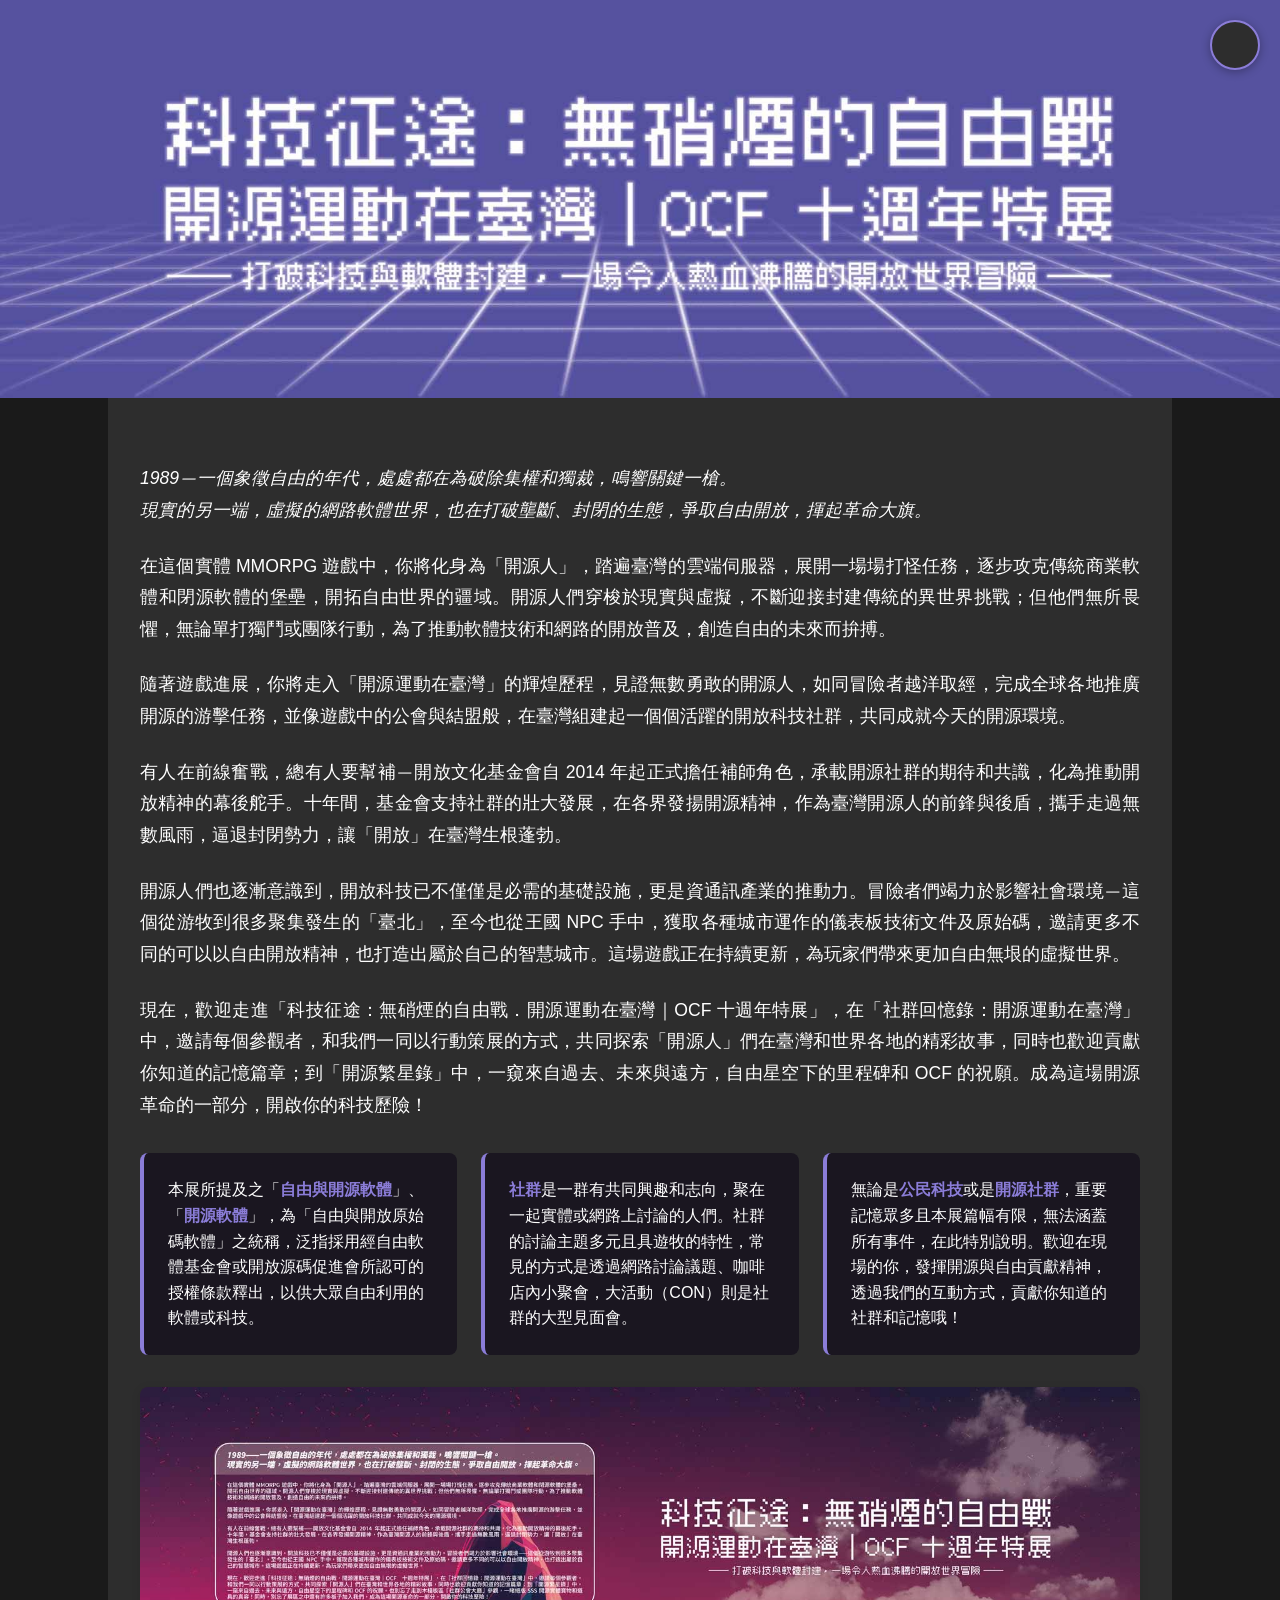
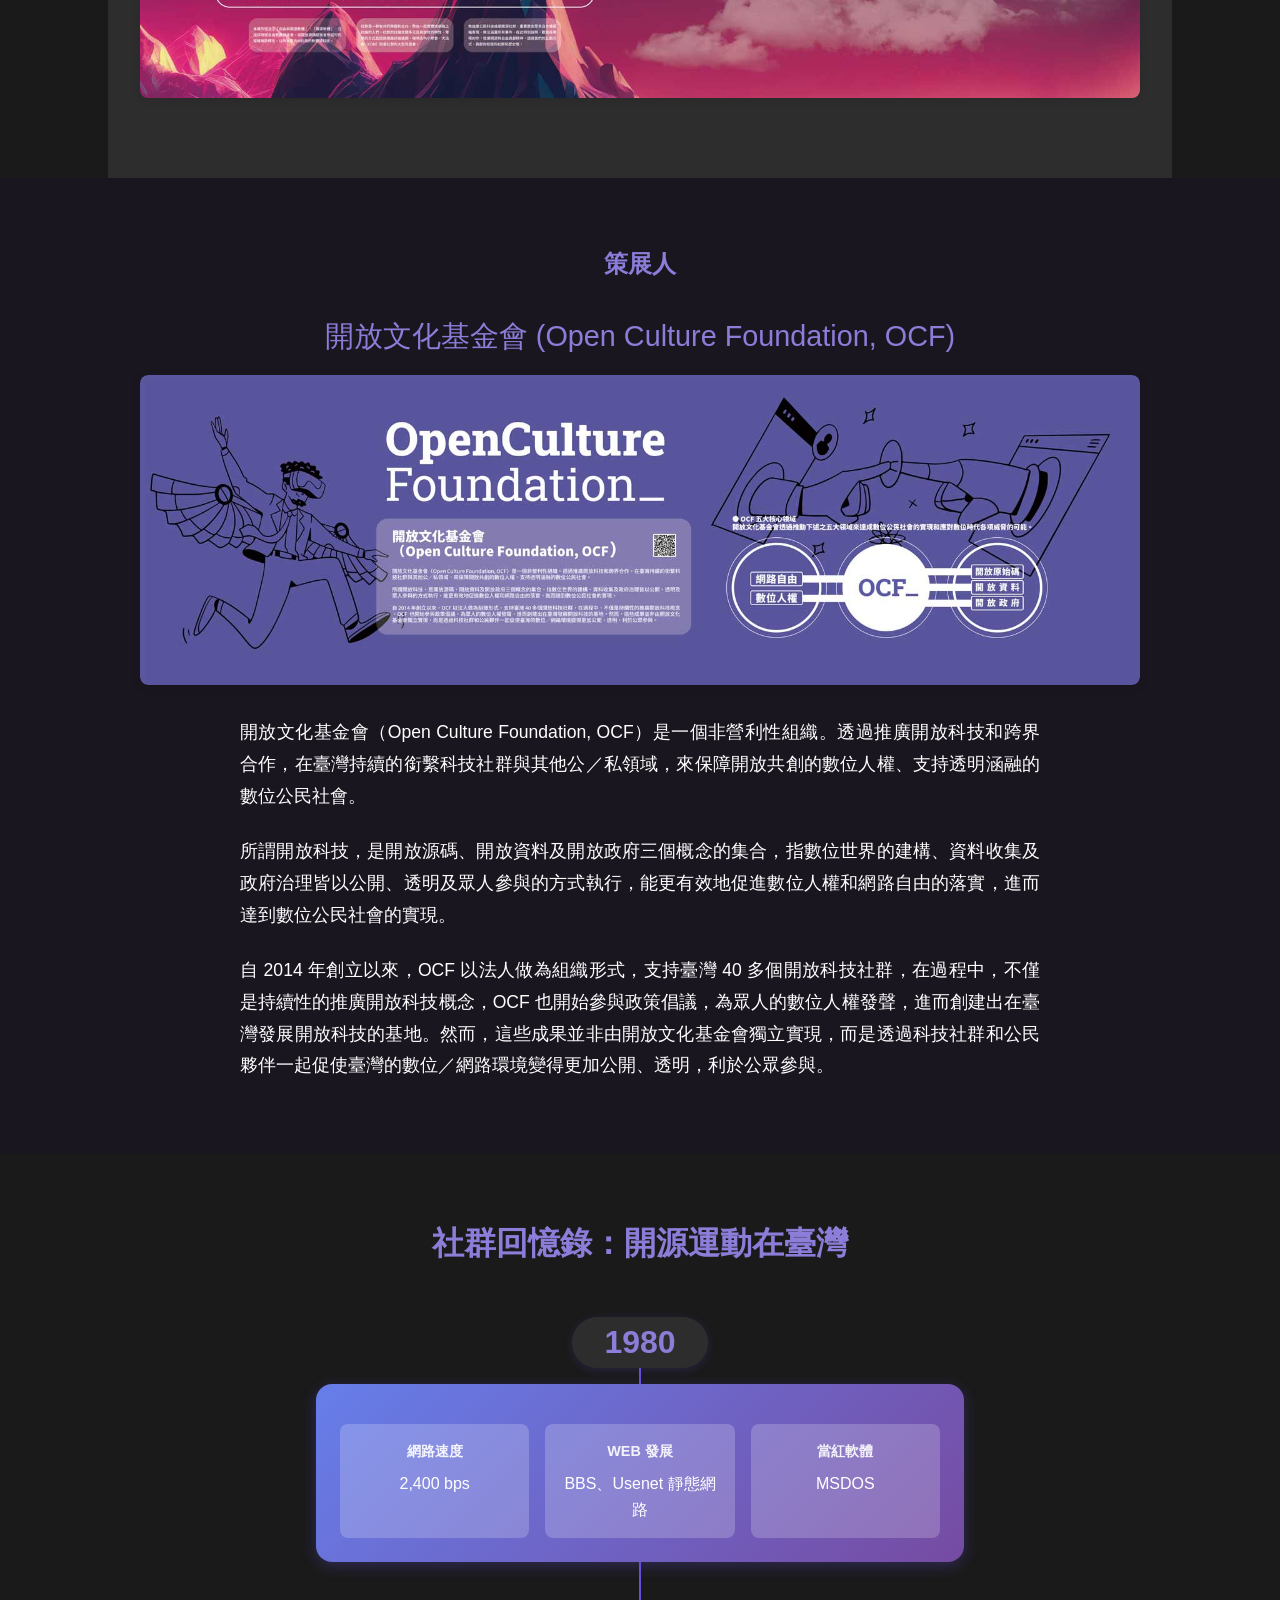
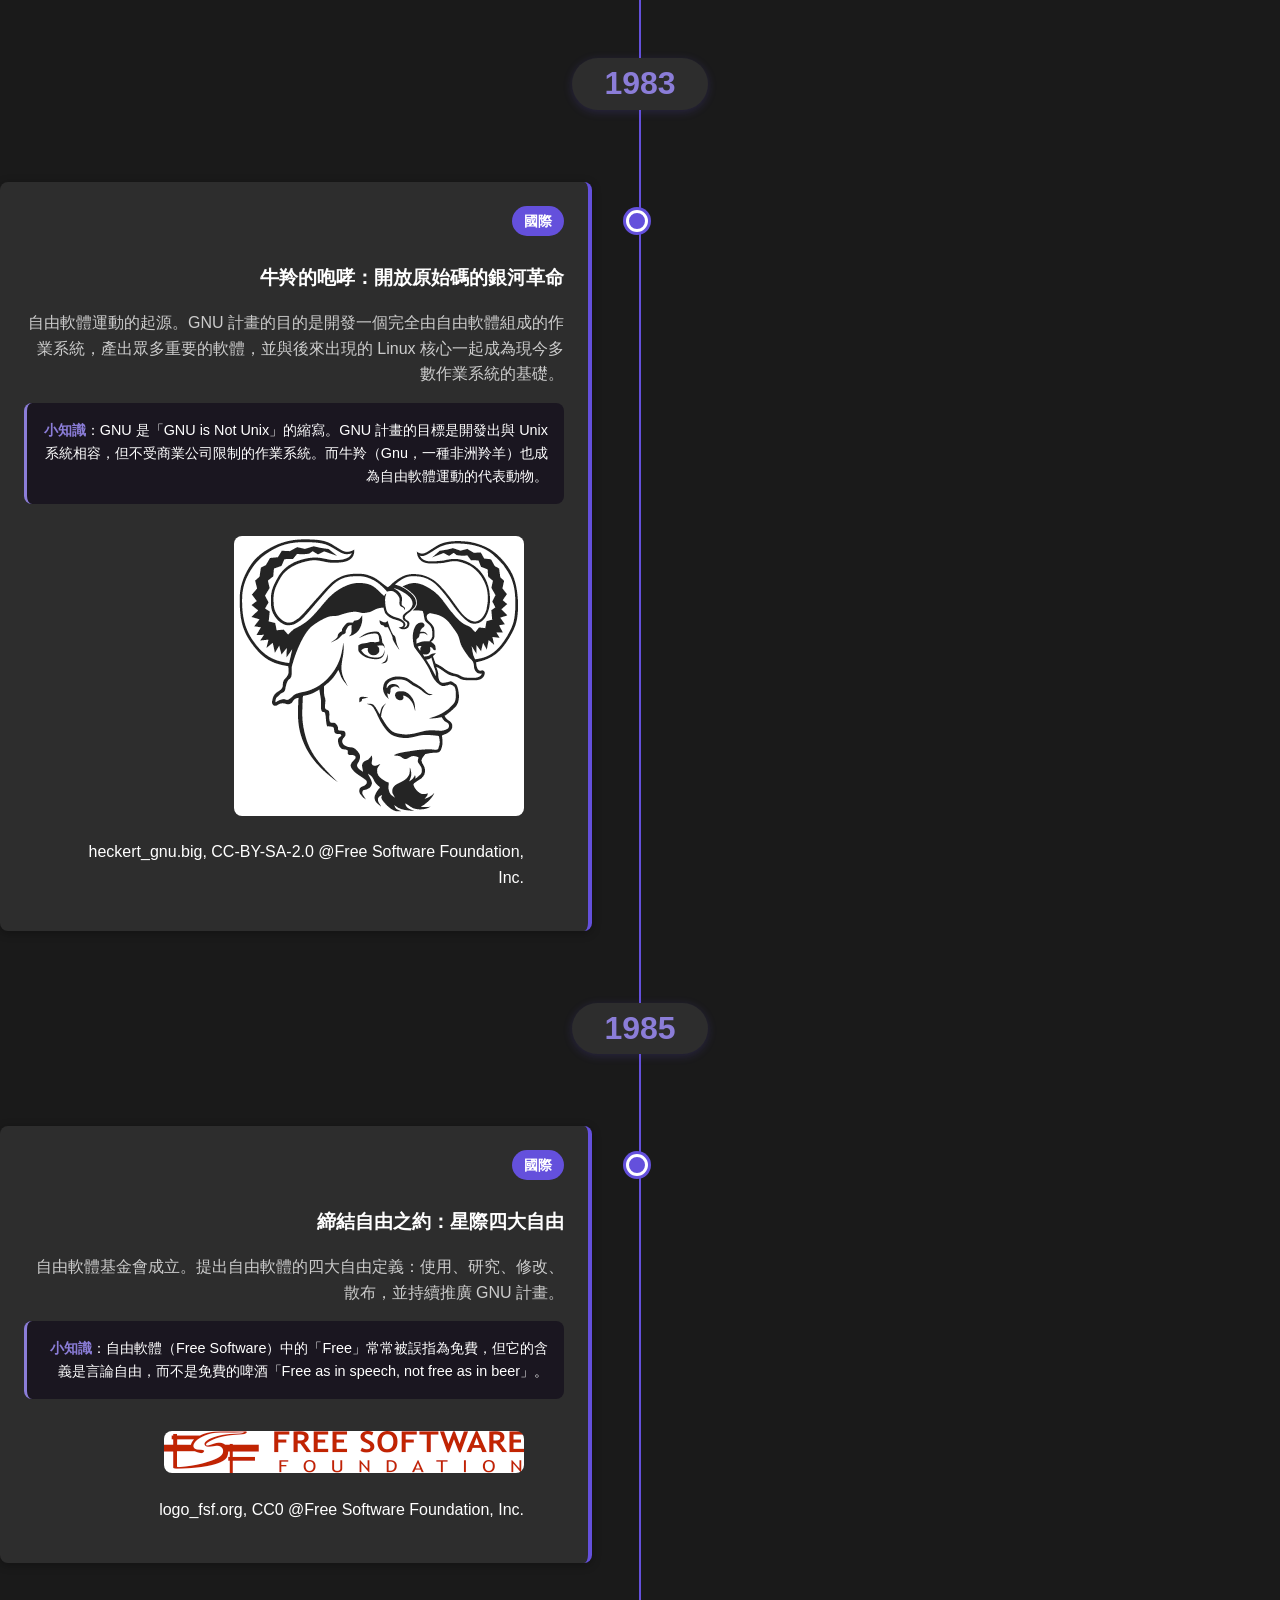
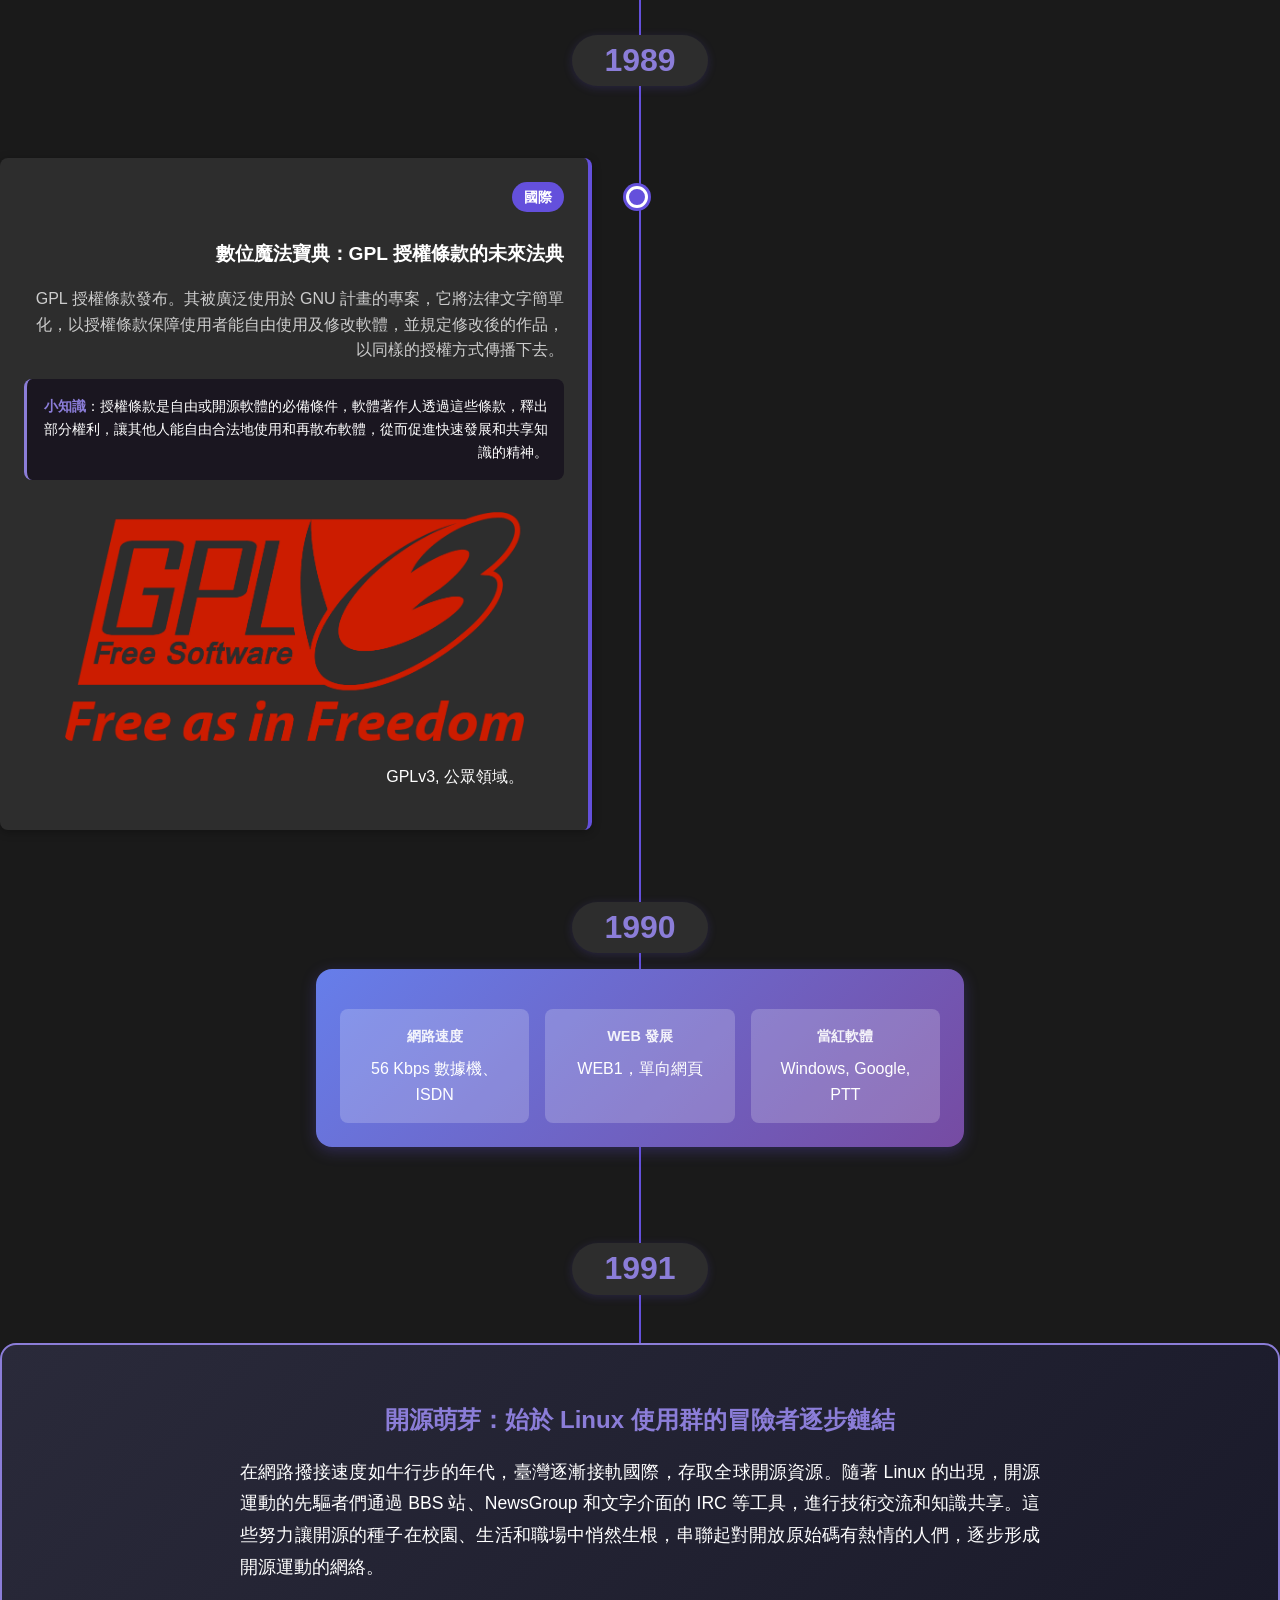
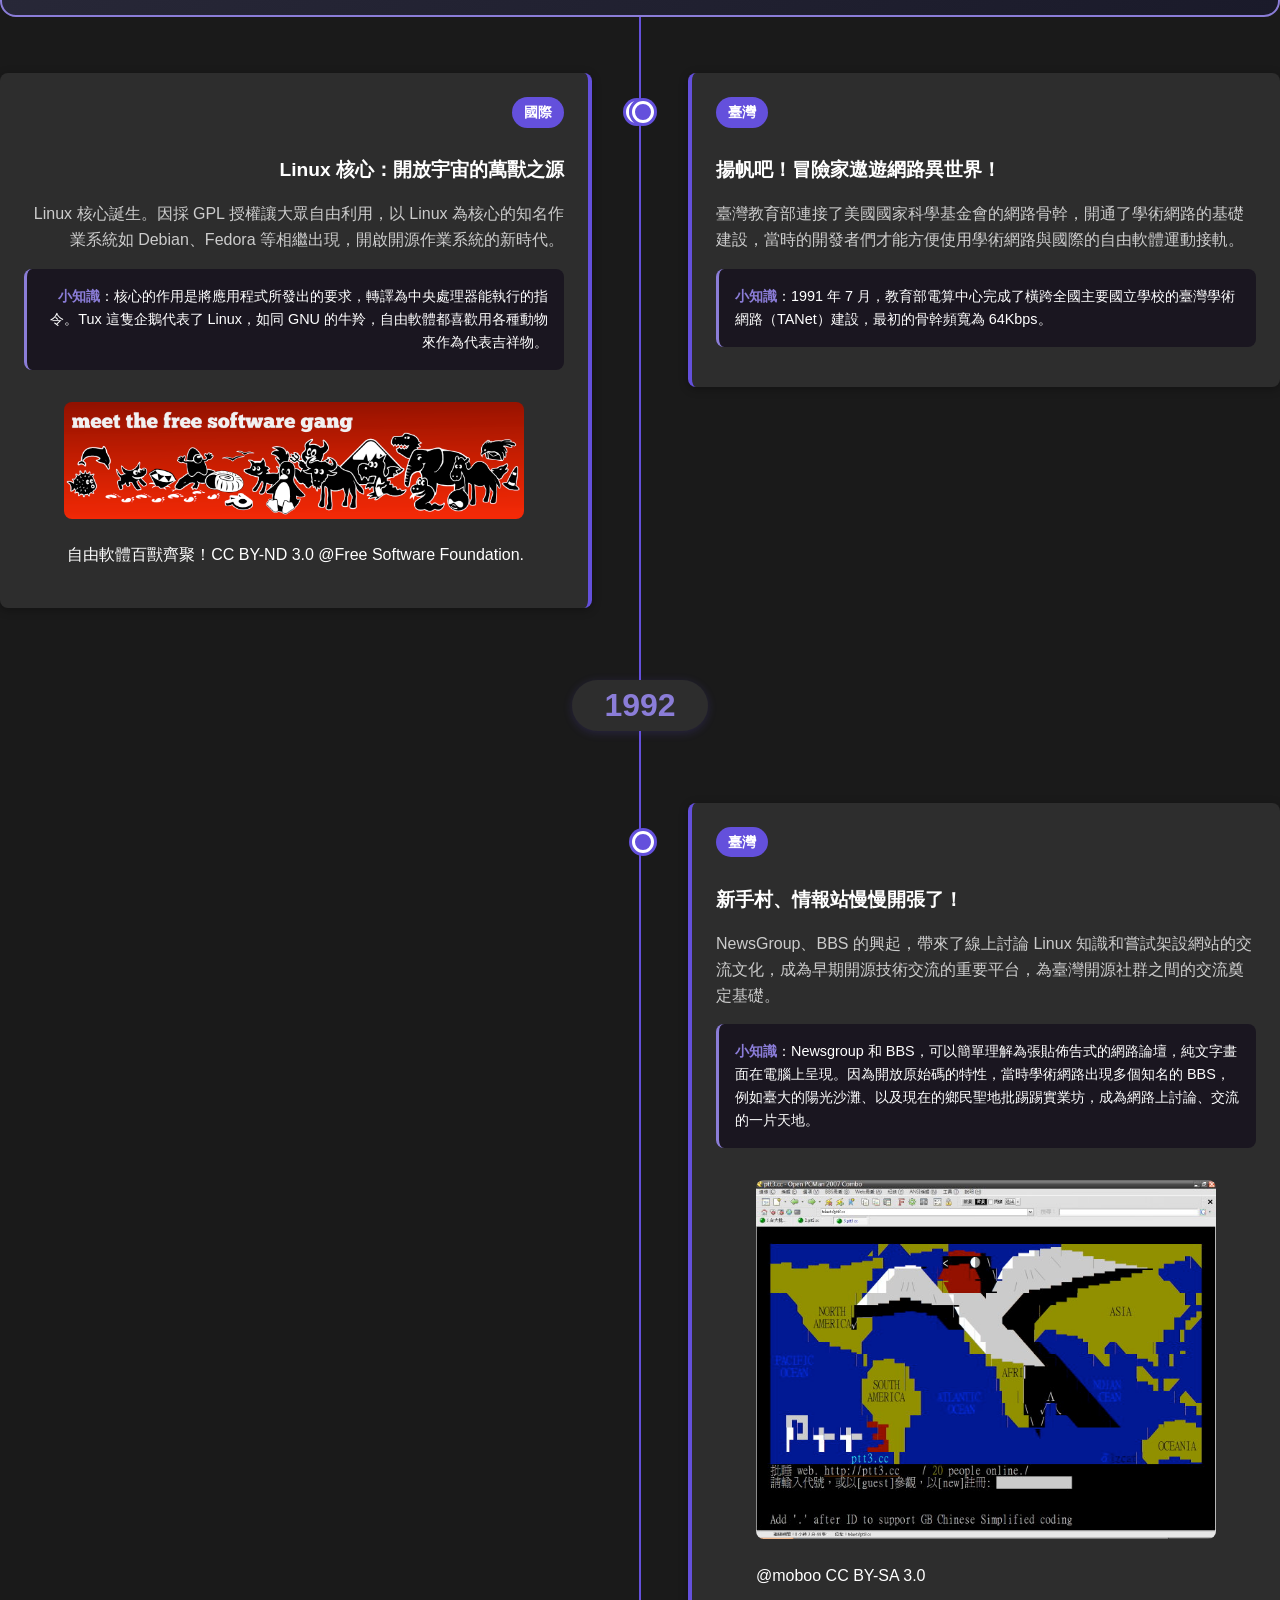
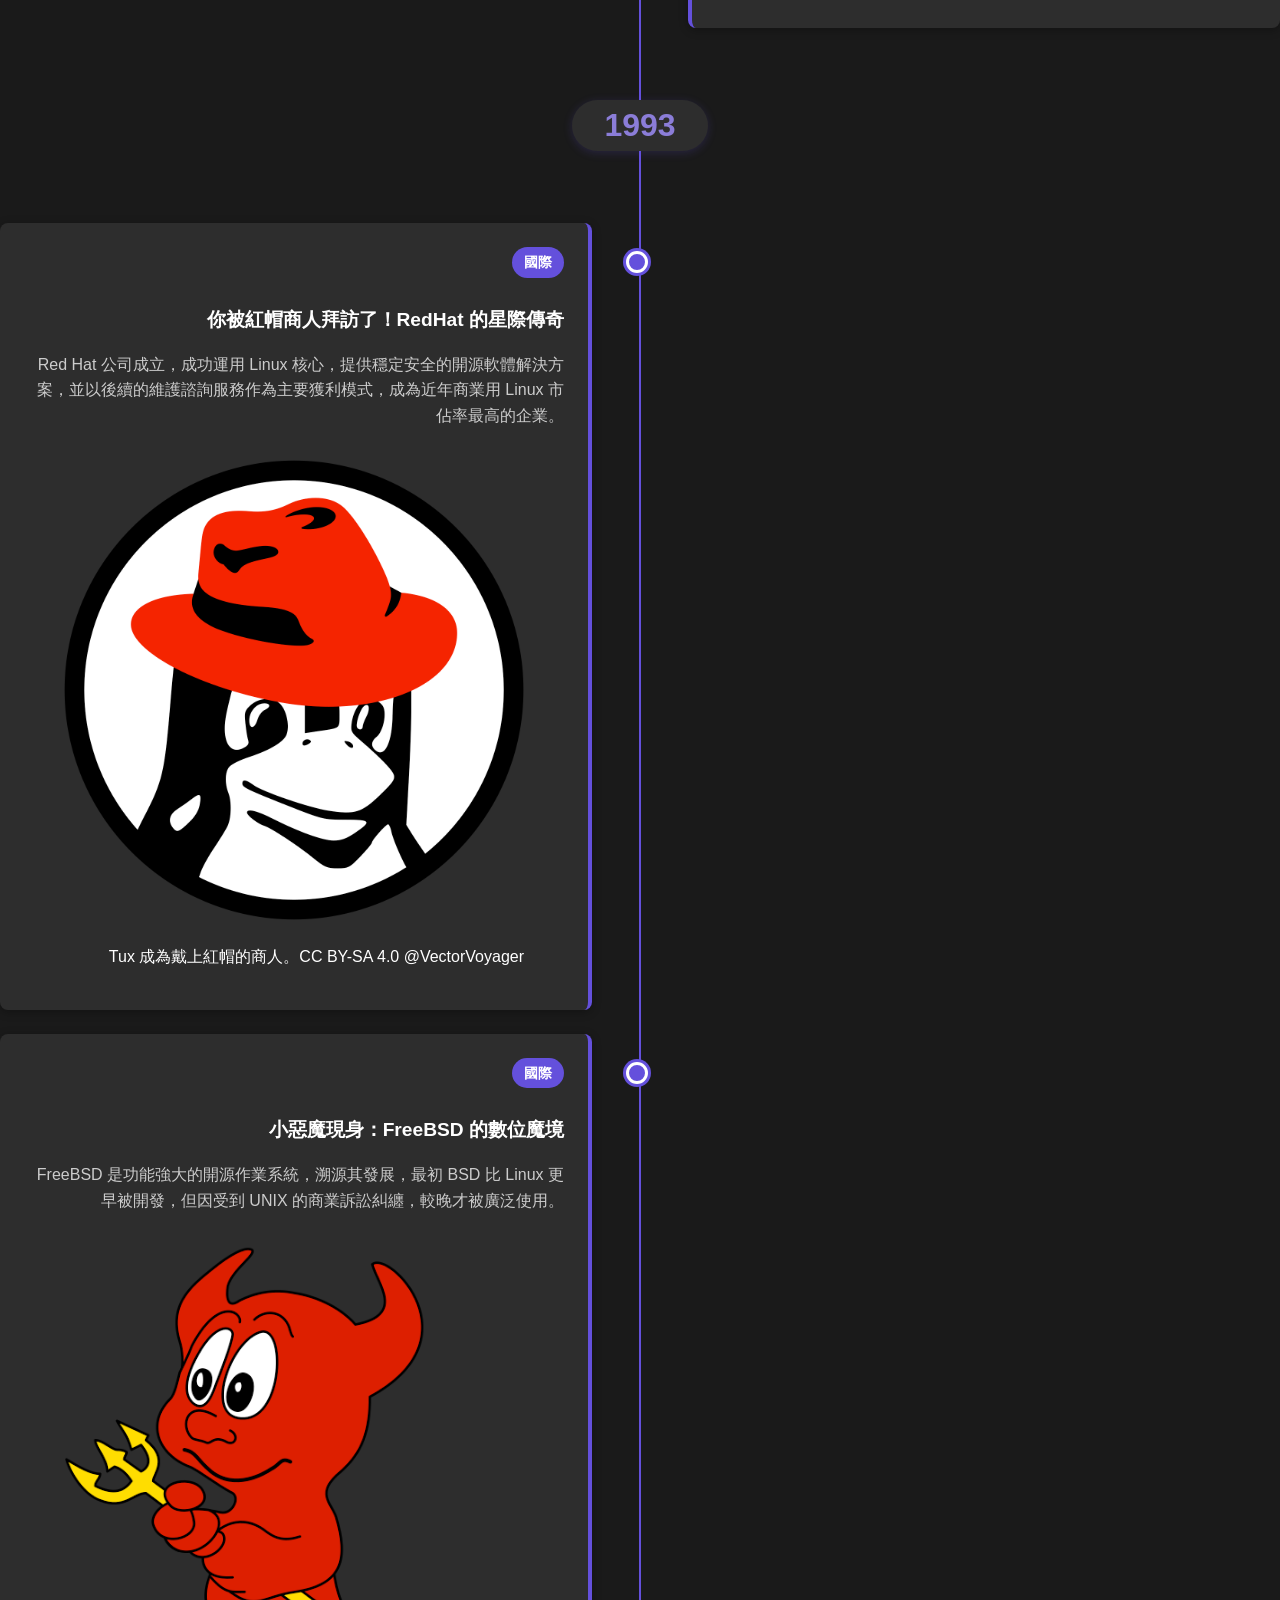
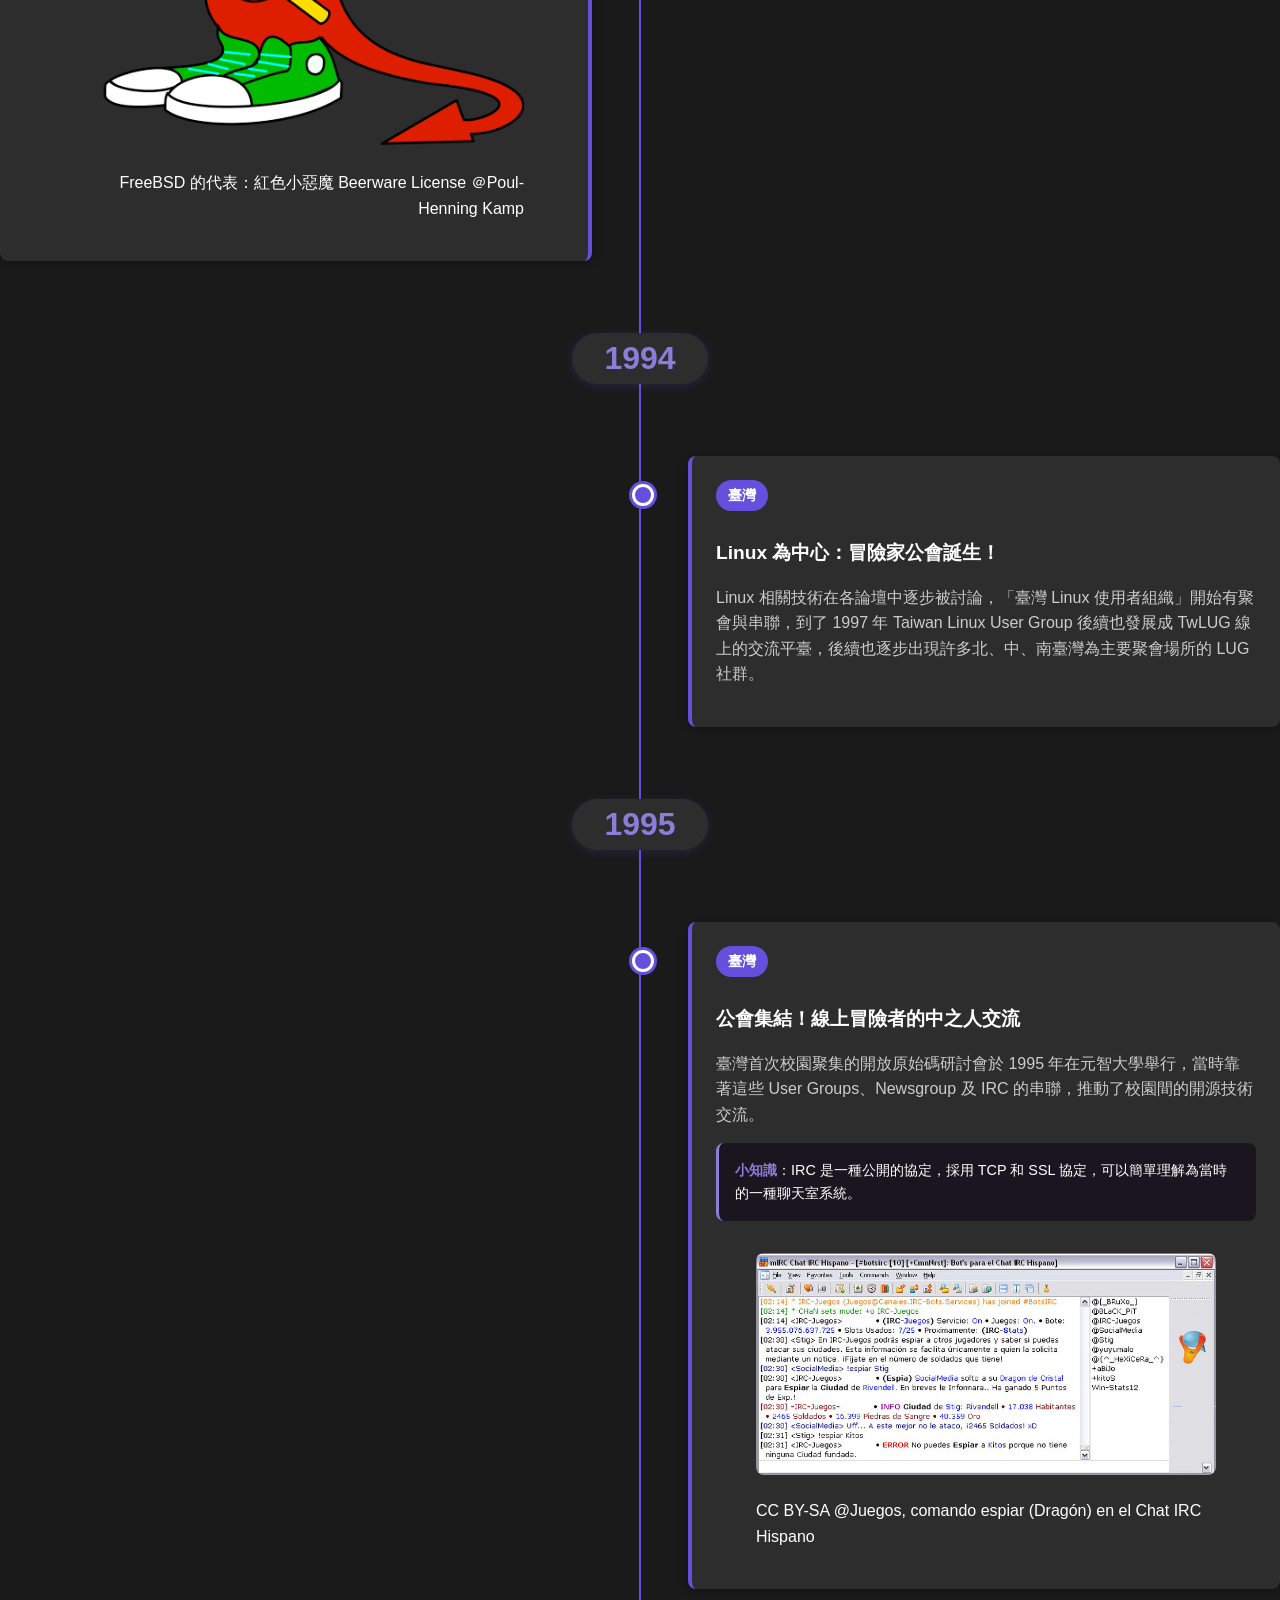
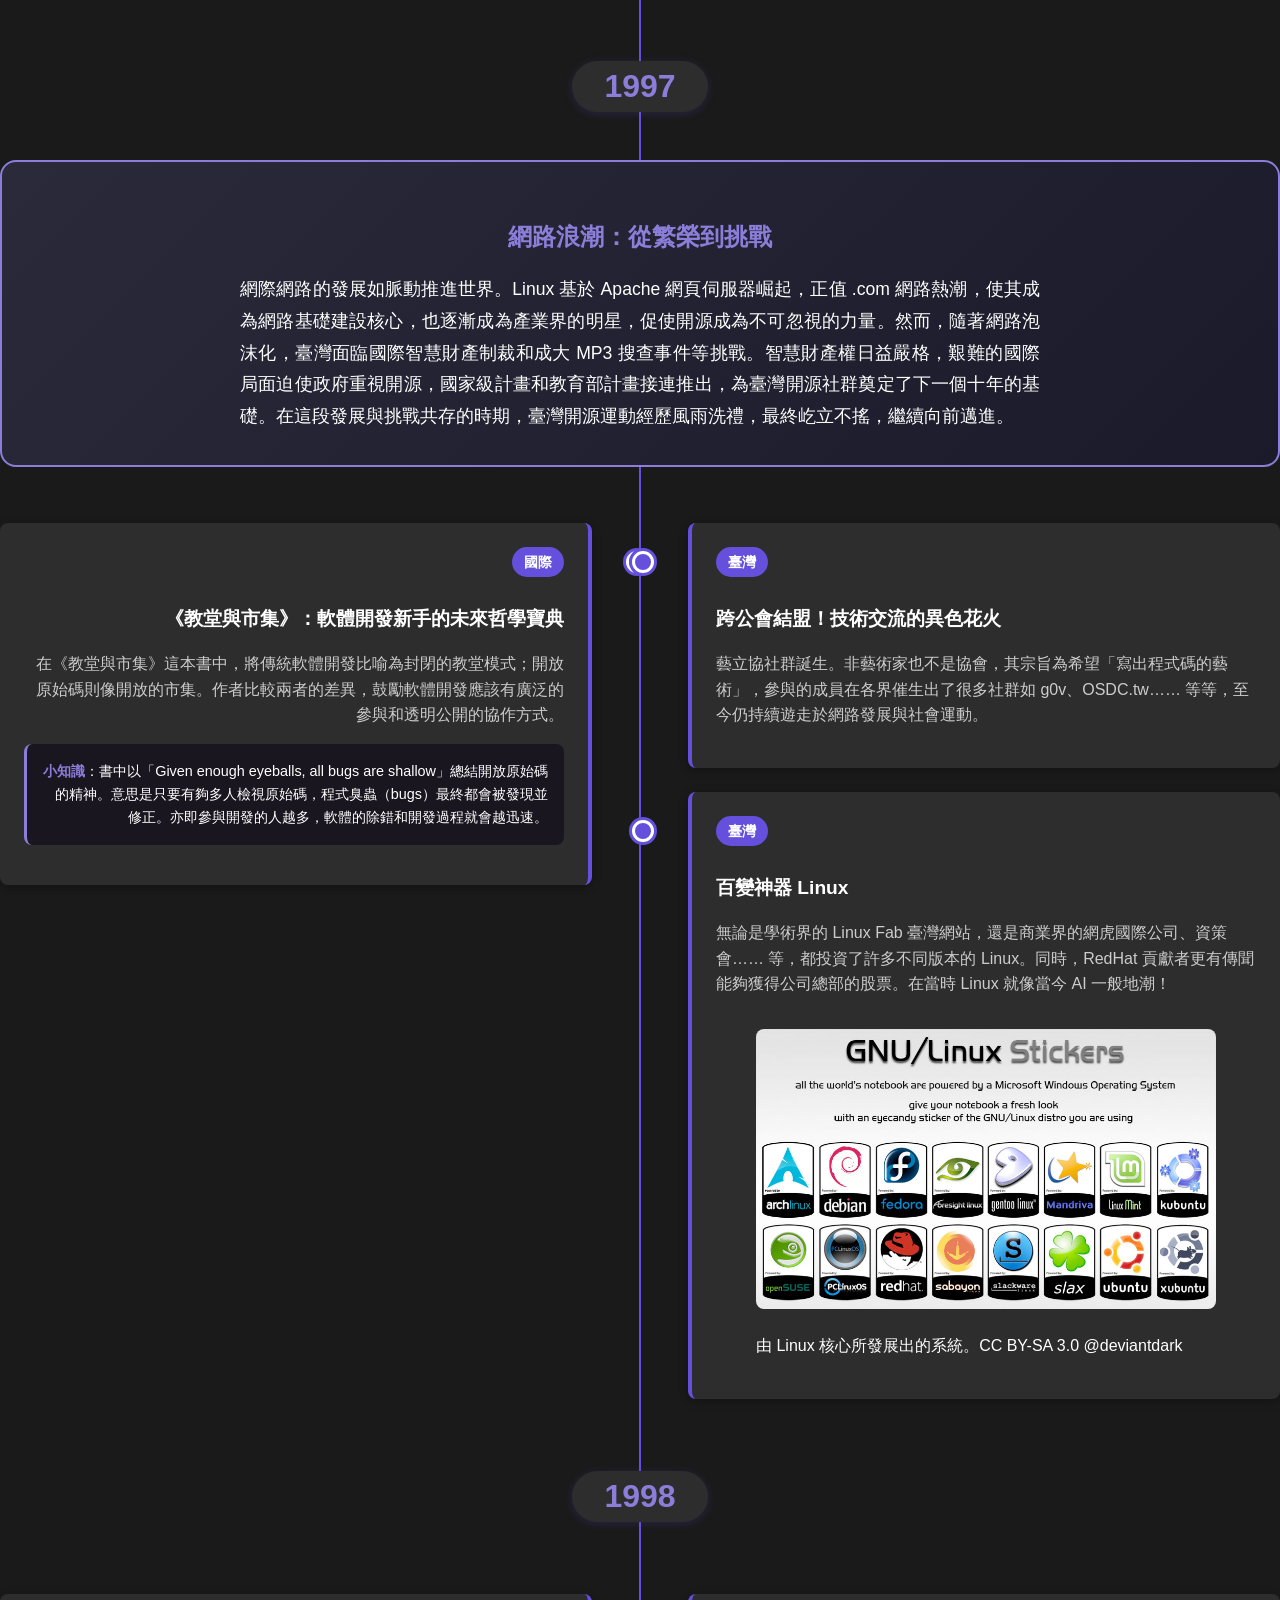
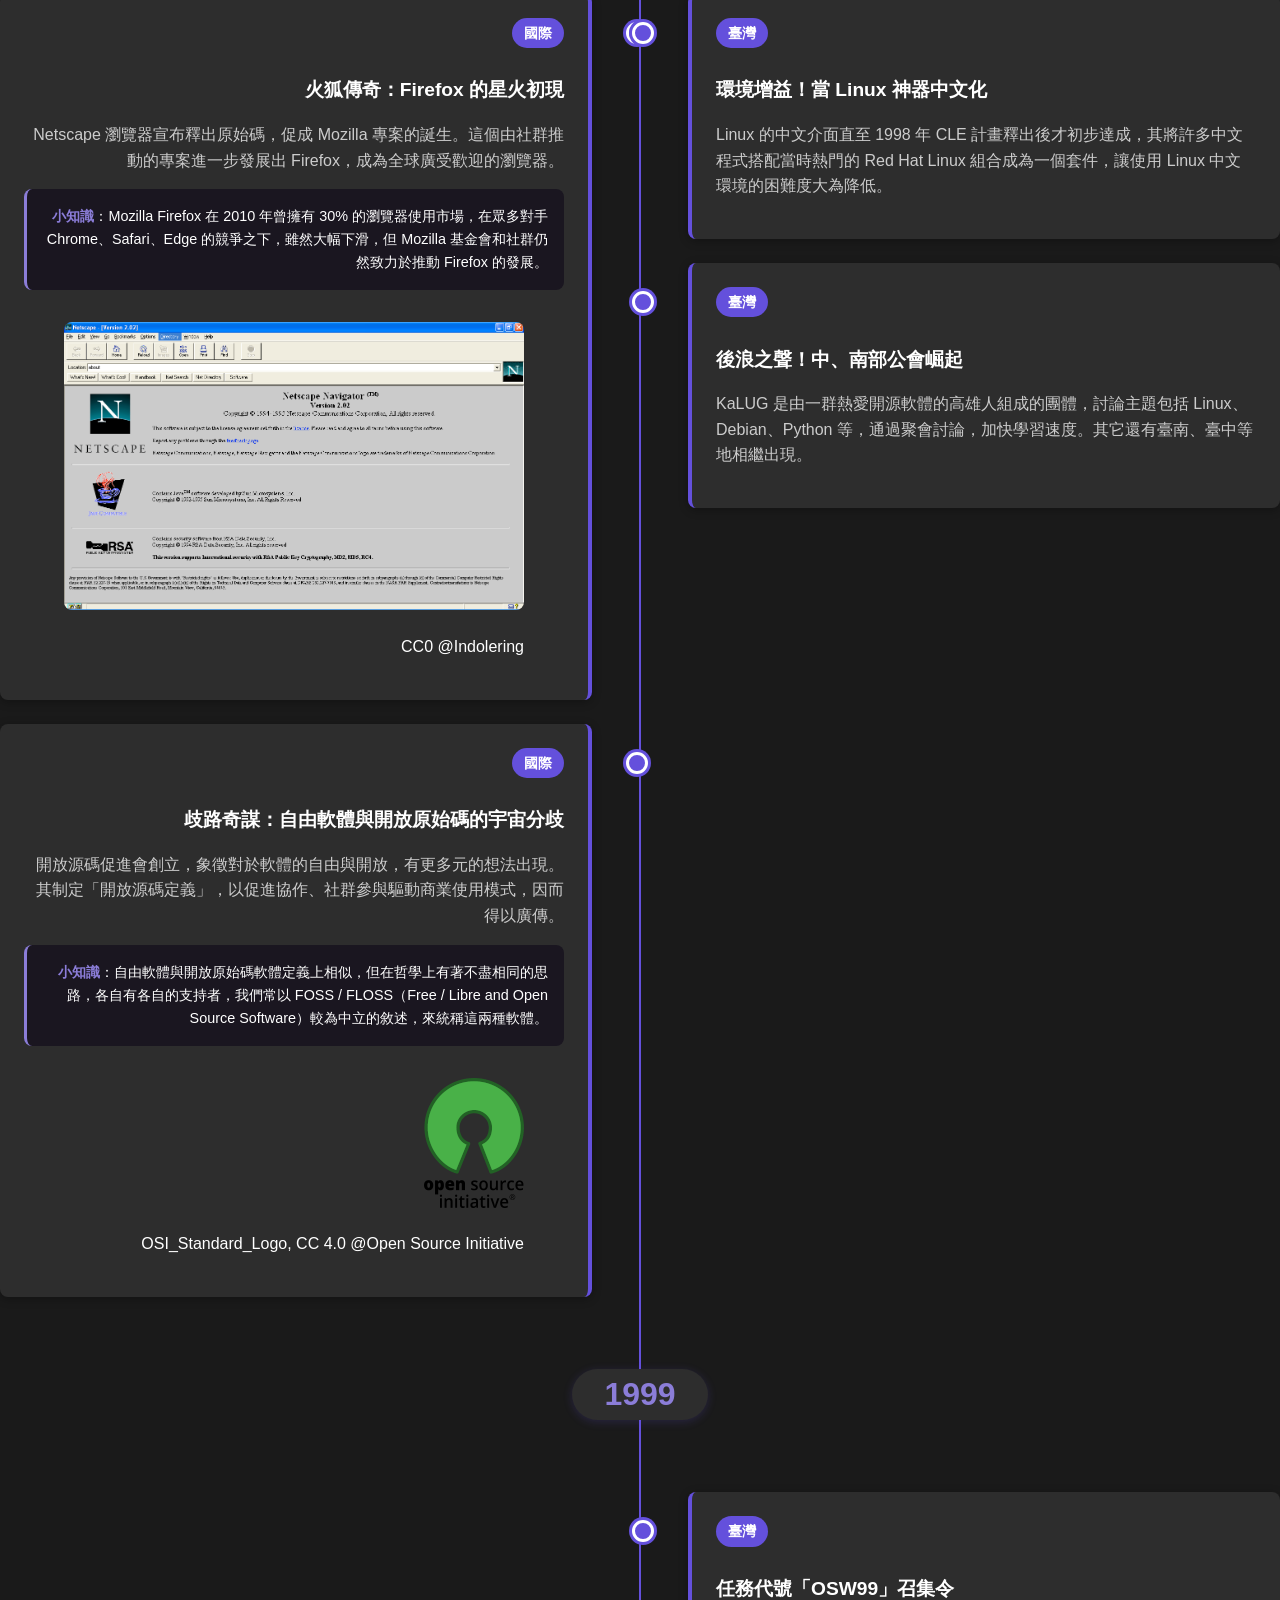
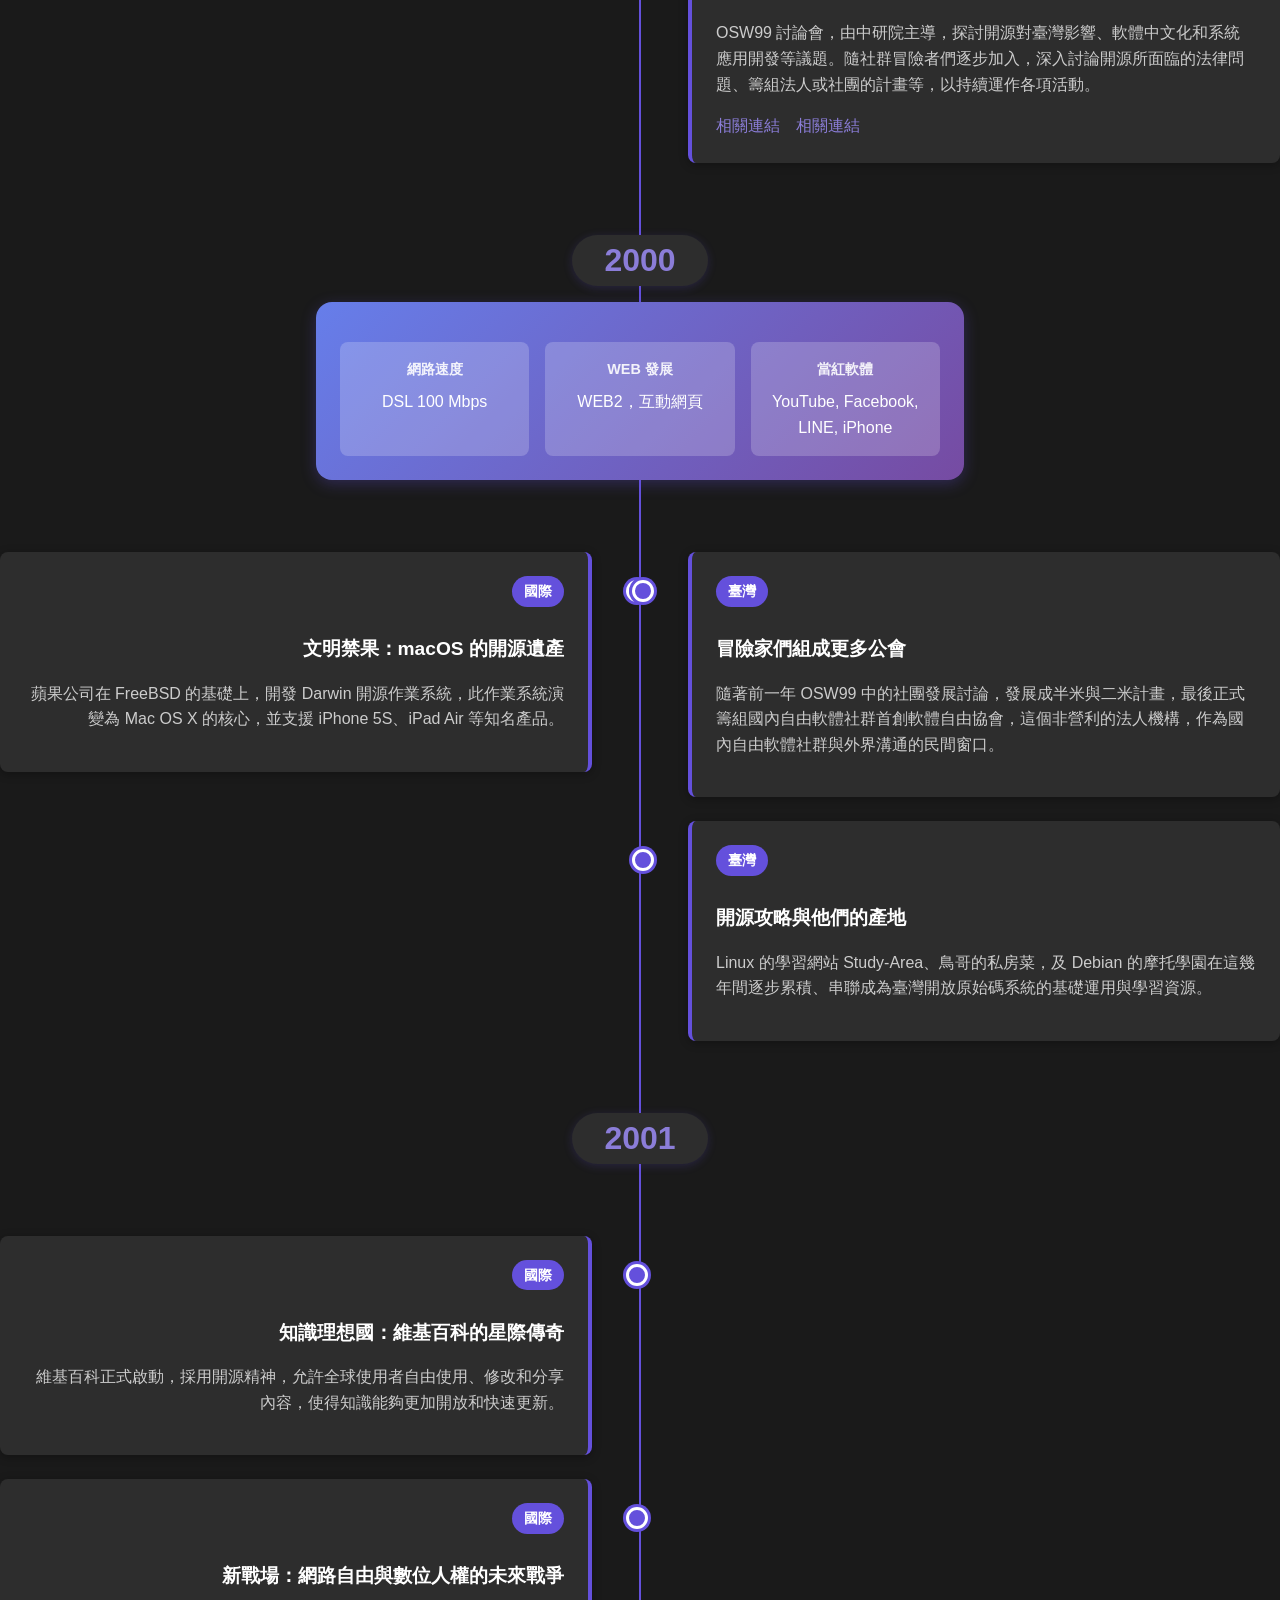
==== commit 51a1c90e: "Update index.html" ====
--- a/exhibition/index.html
+++ b/exhibition/index.html
@@ -1130,12 +1130,12 @@
       // 十年里程碑資料
       const decadeMilestones = {
         1980: {
-          speed: '2,400bps',
+          speed: '2,400 bps',
           web: 'BBS、Usenet 靜態網路',
           software: 'MSDOS'
         },
         1990: {
-          speed: '56kbps 數據機、ISDN',
+          speed: '56 Kbps 數據機、ISDN',
           web: 'WEB1，單向網頁',
           software: 'Windows, Google, PTT'
         },
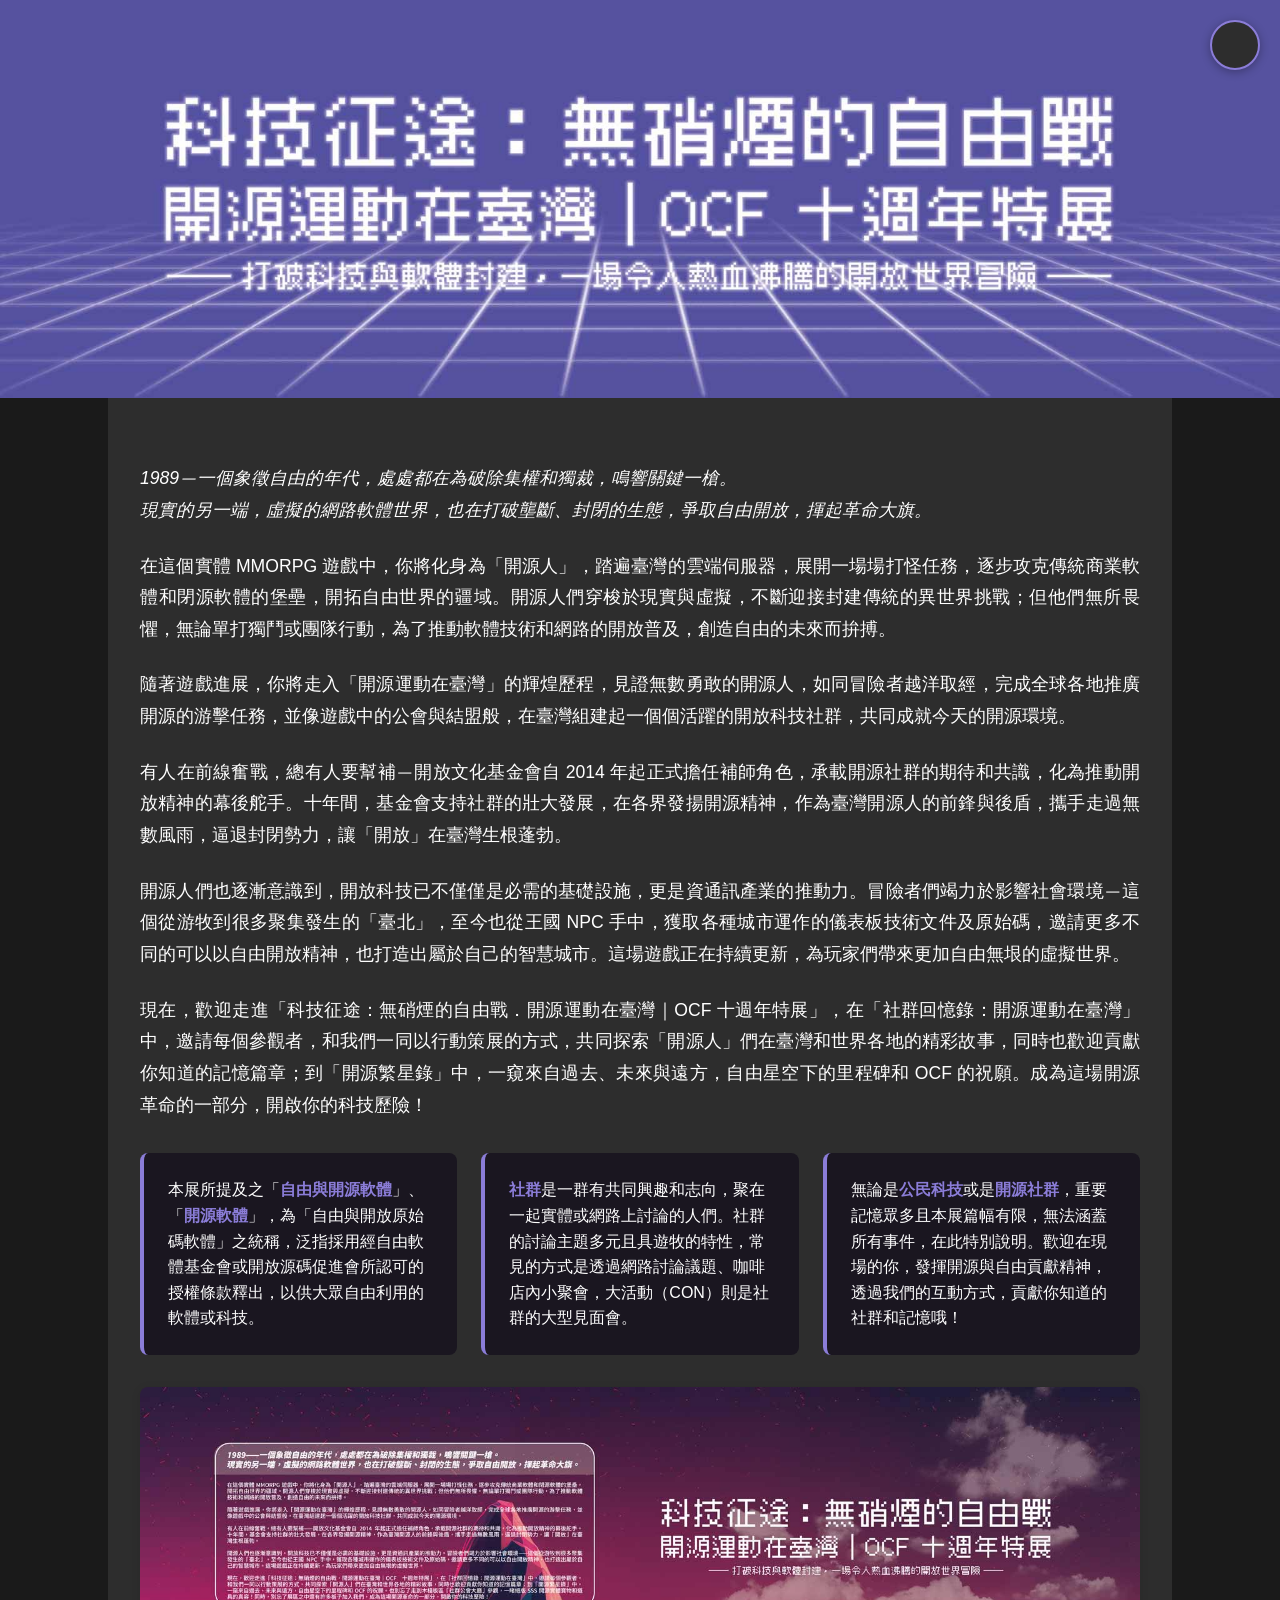
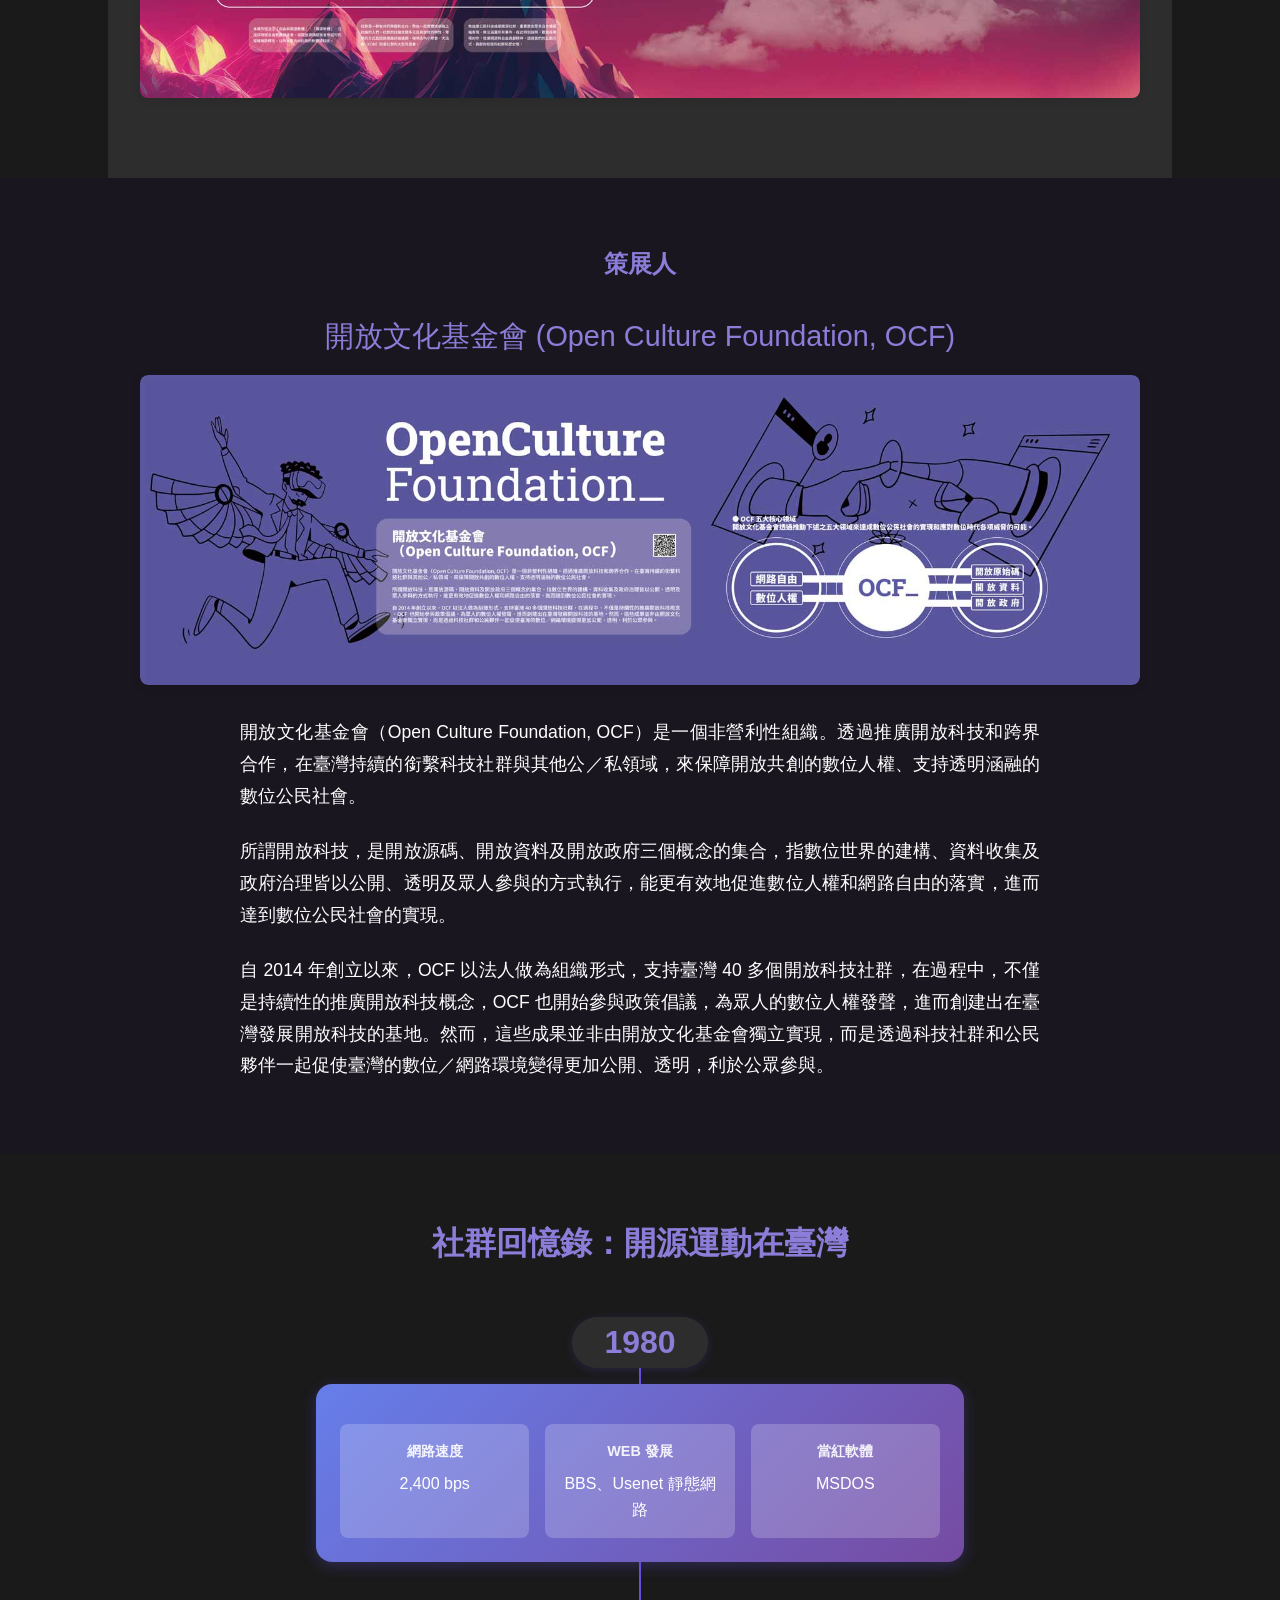
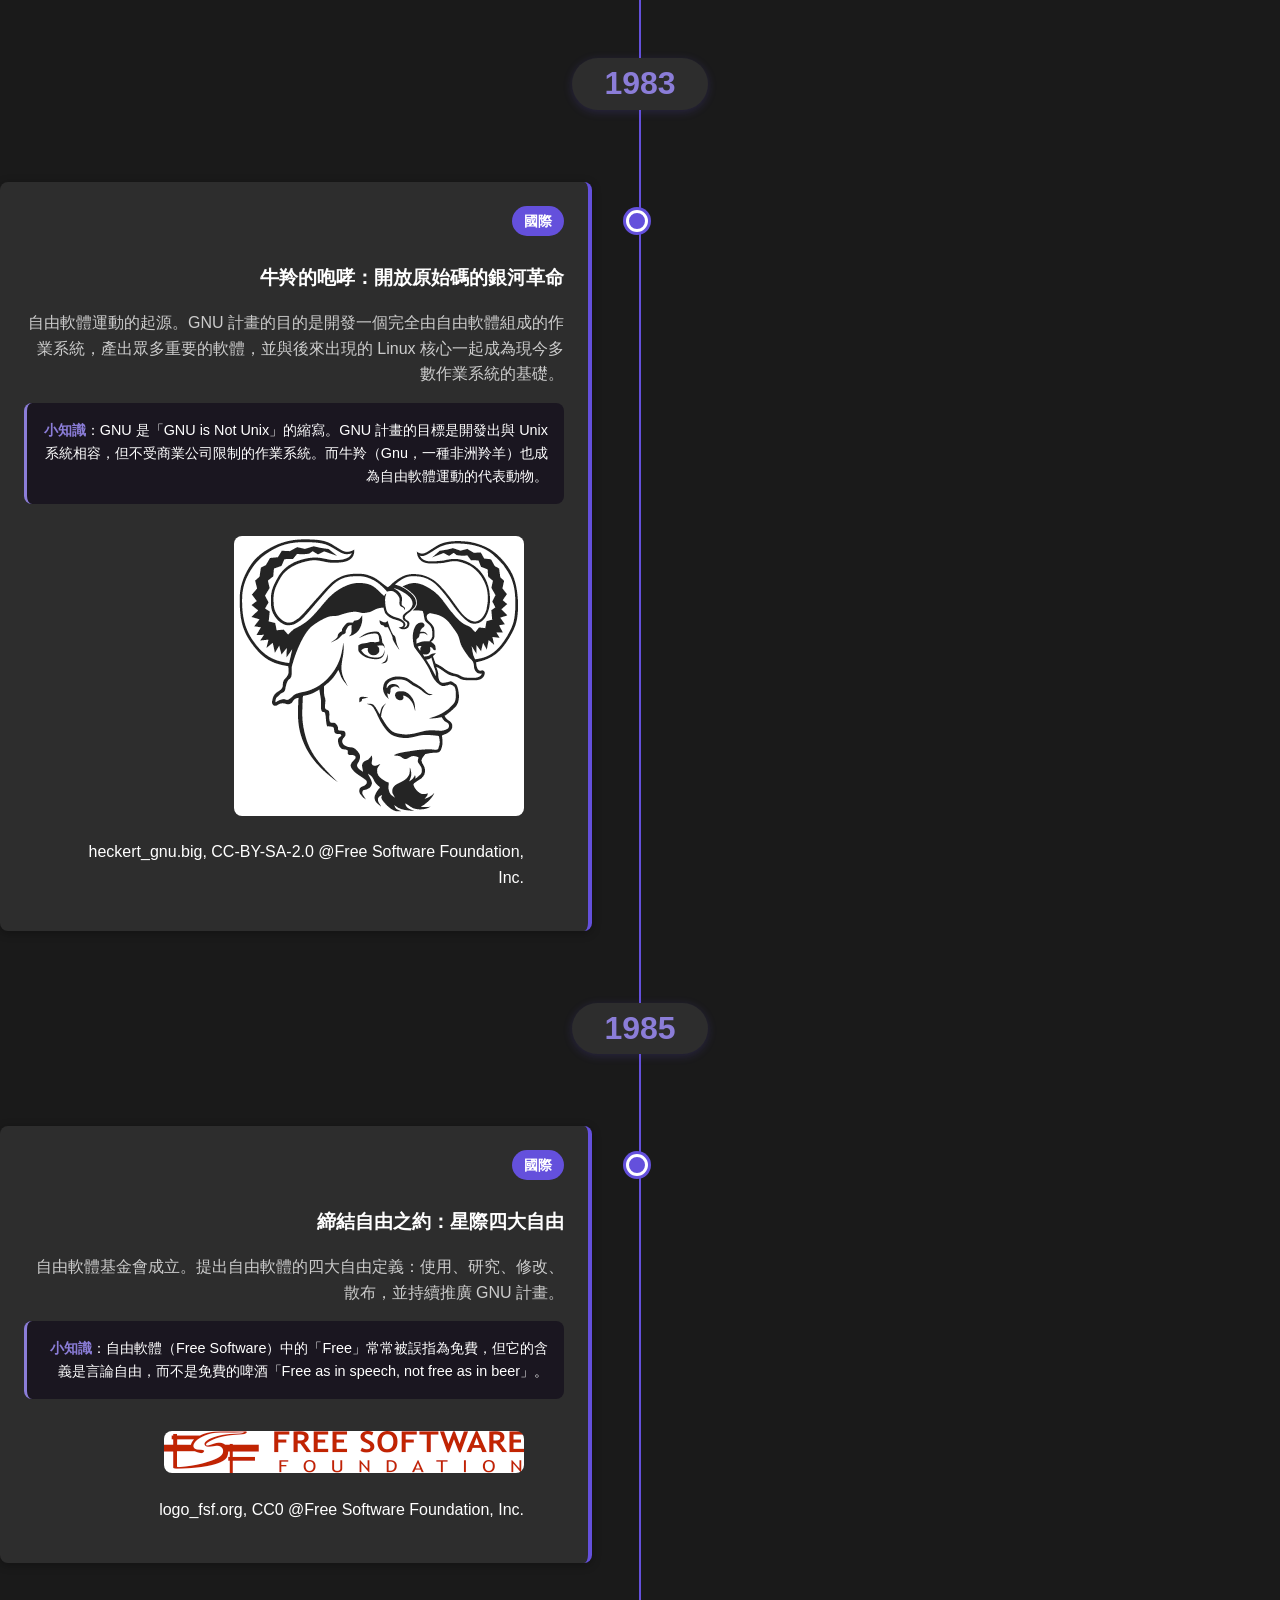
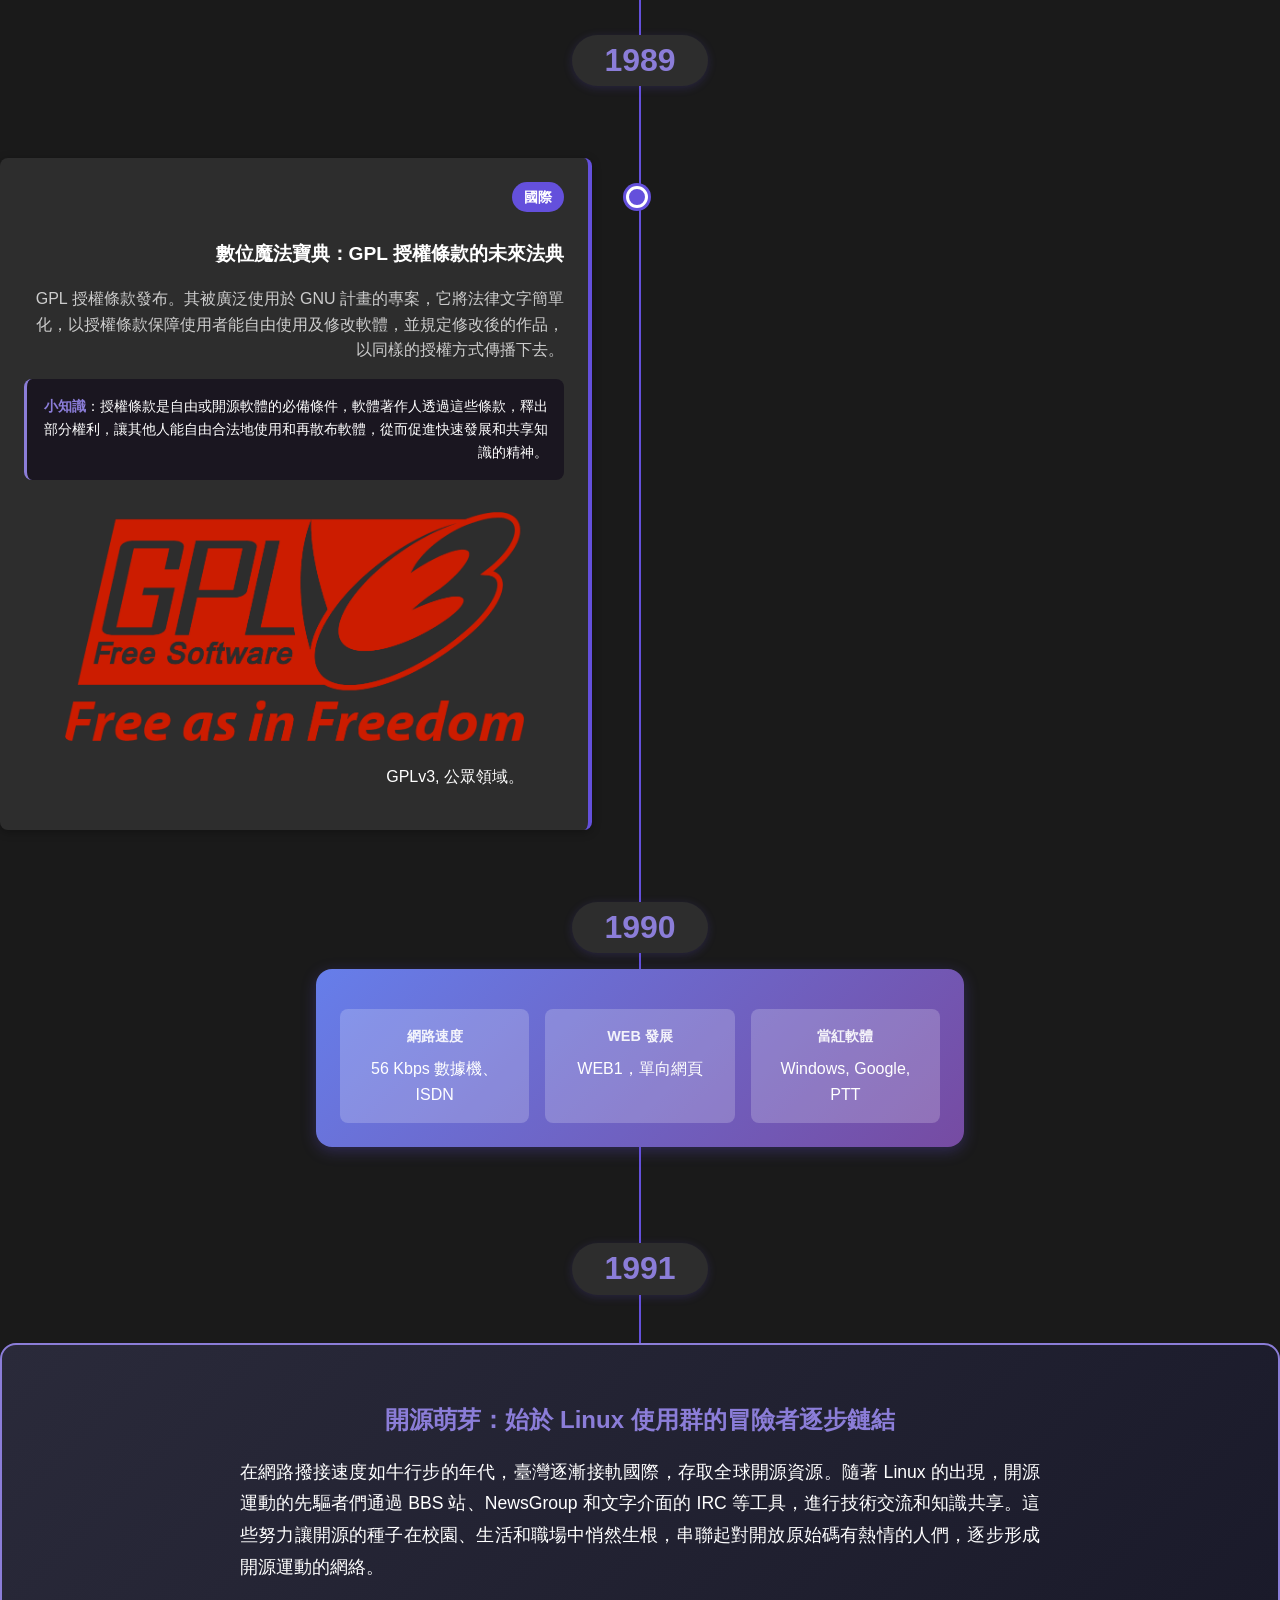
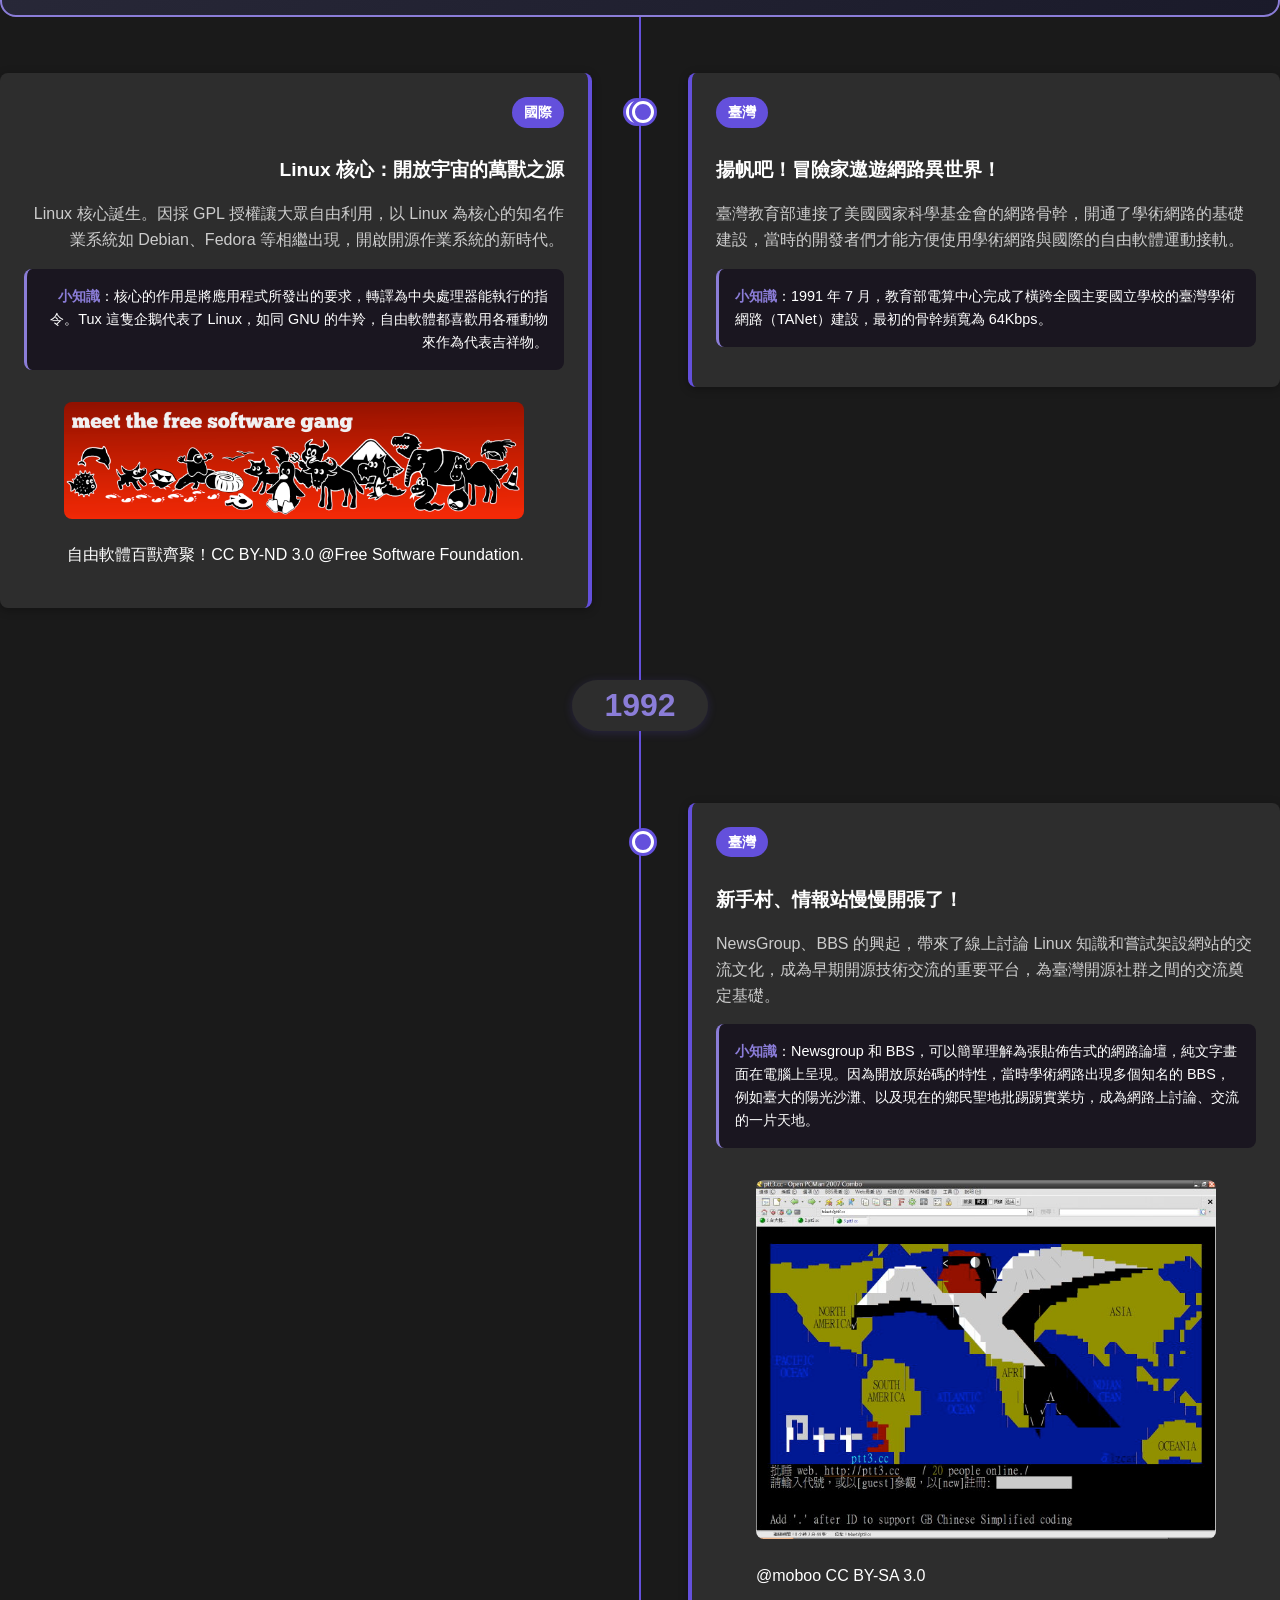
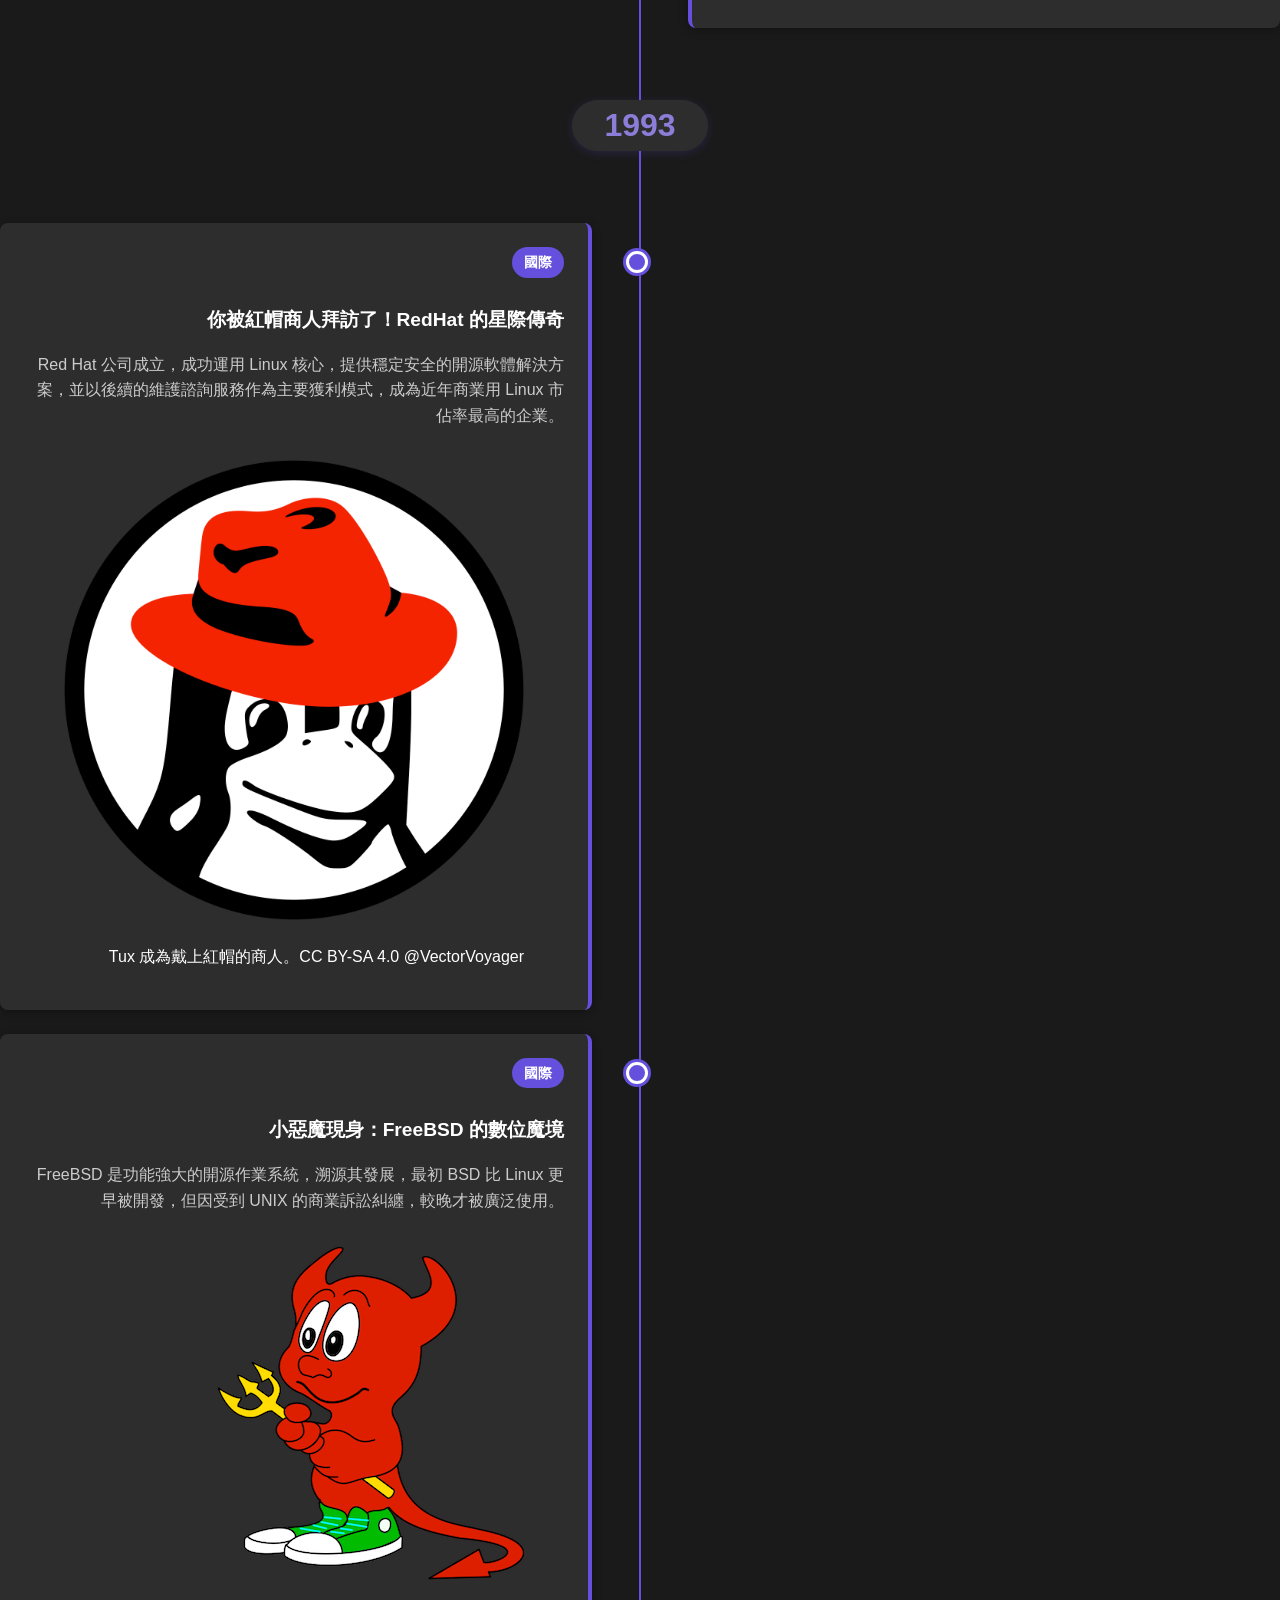
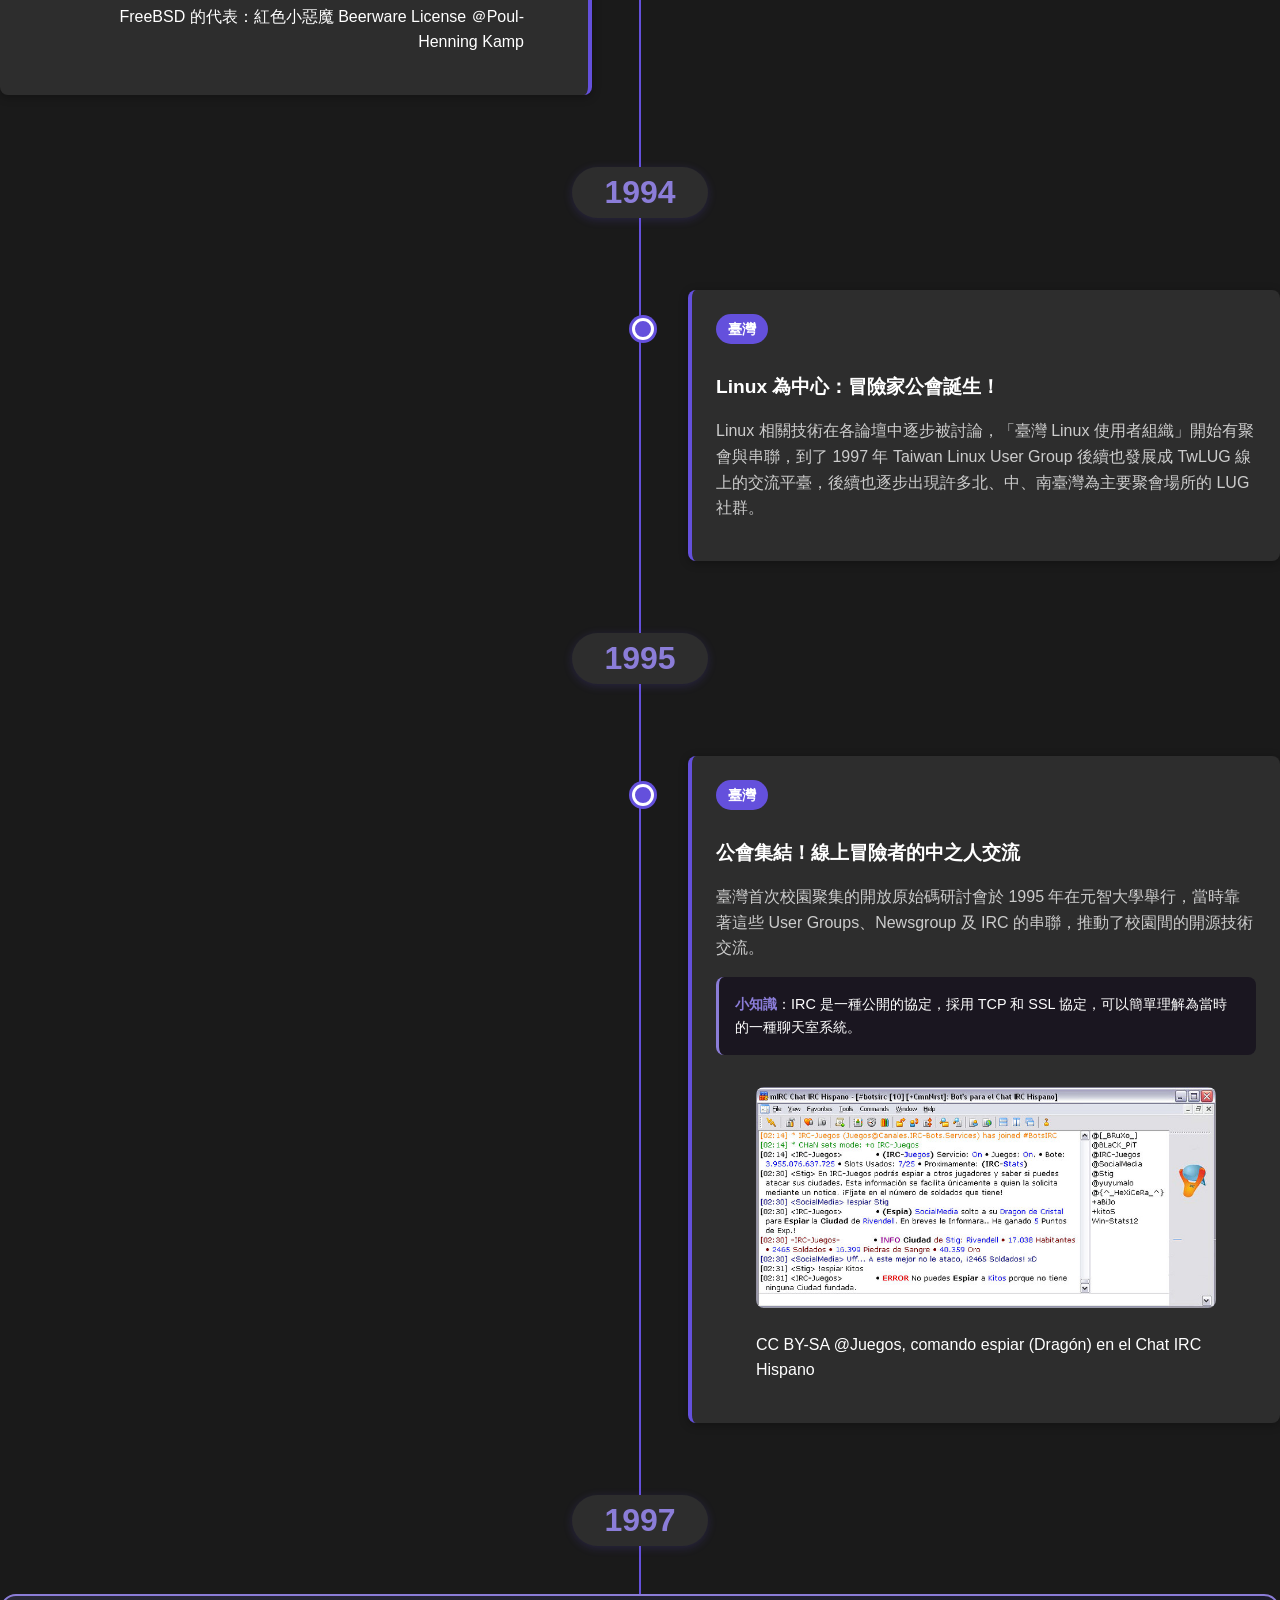
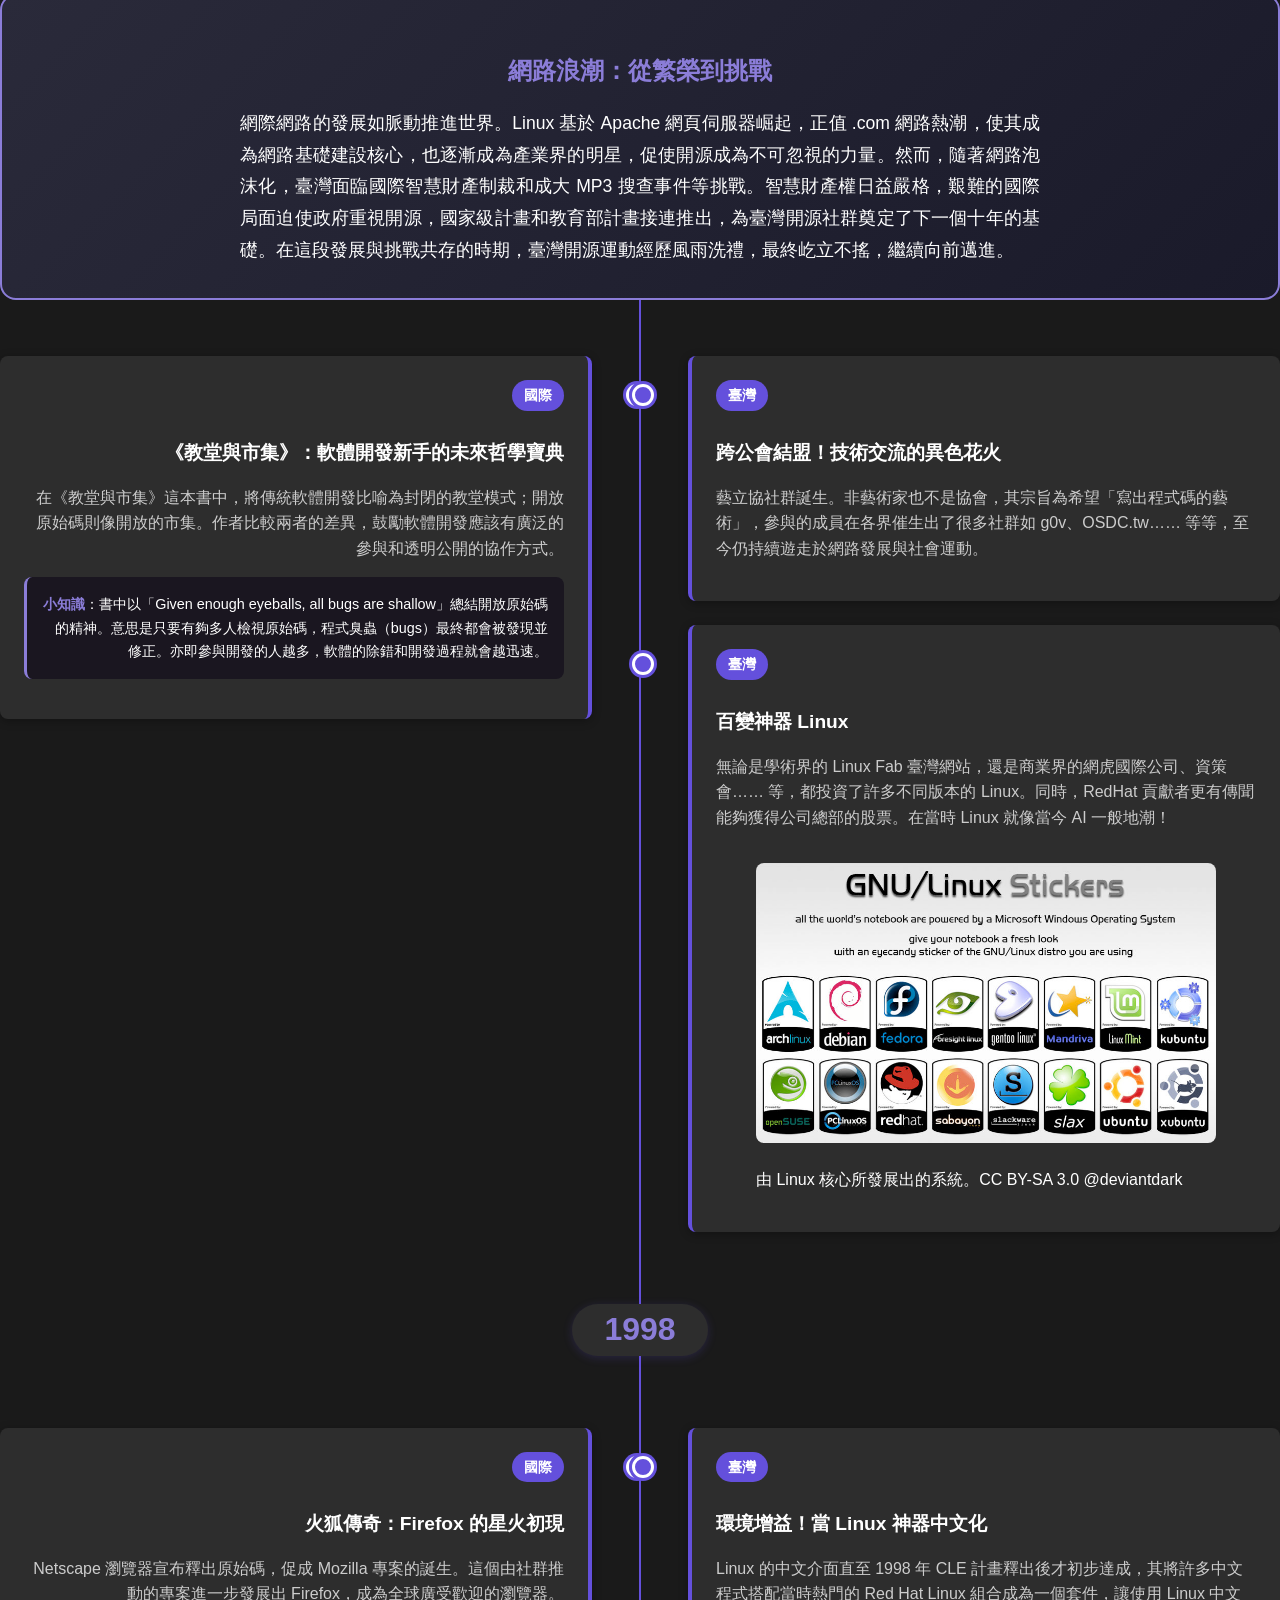
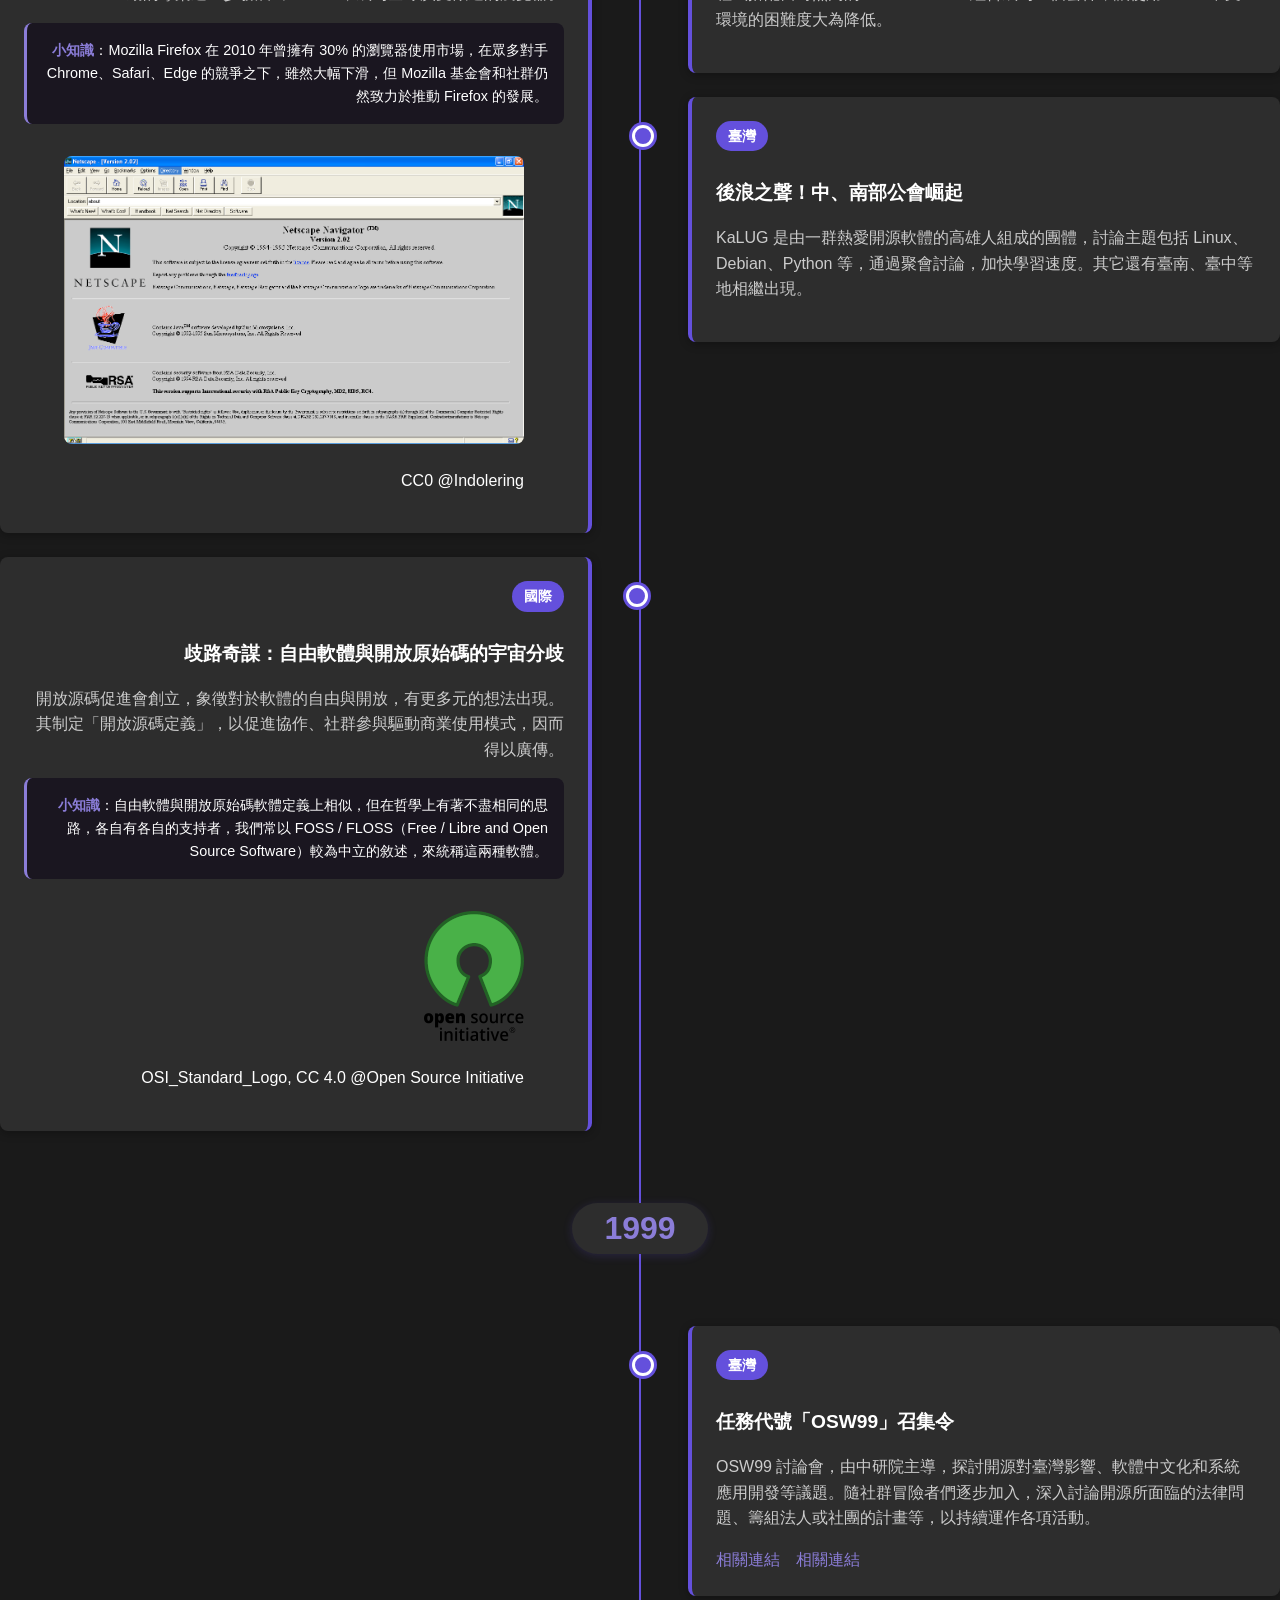
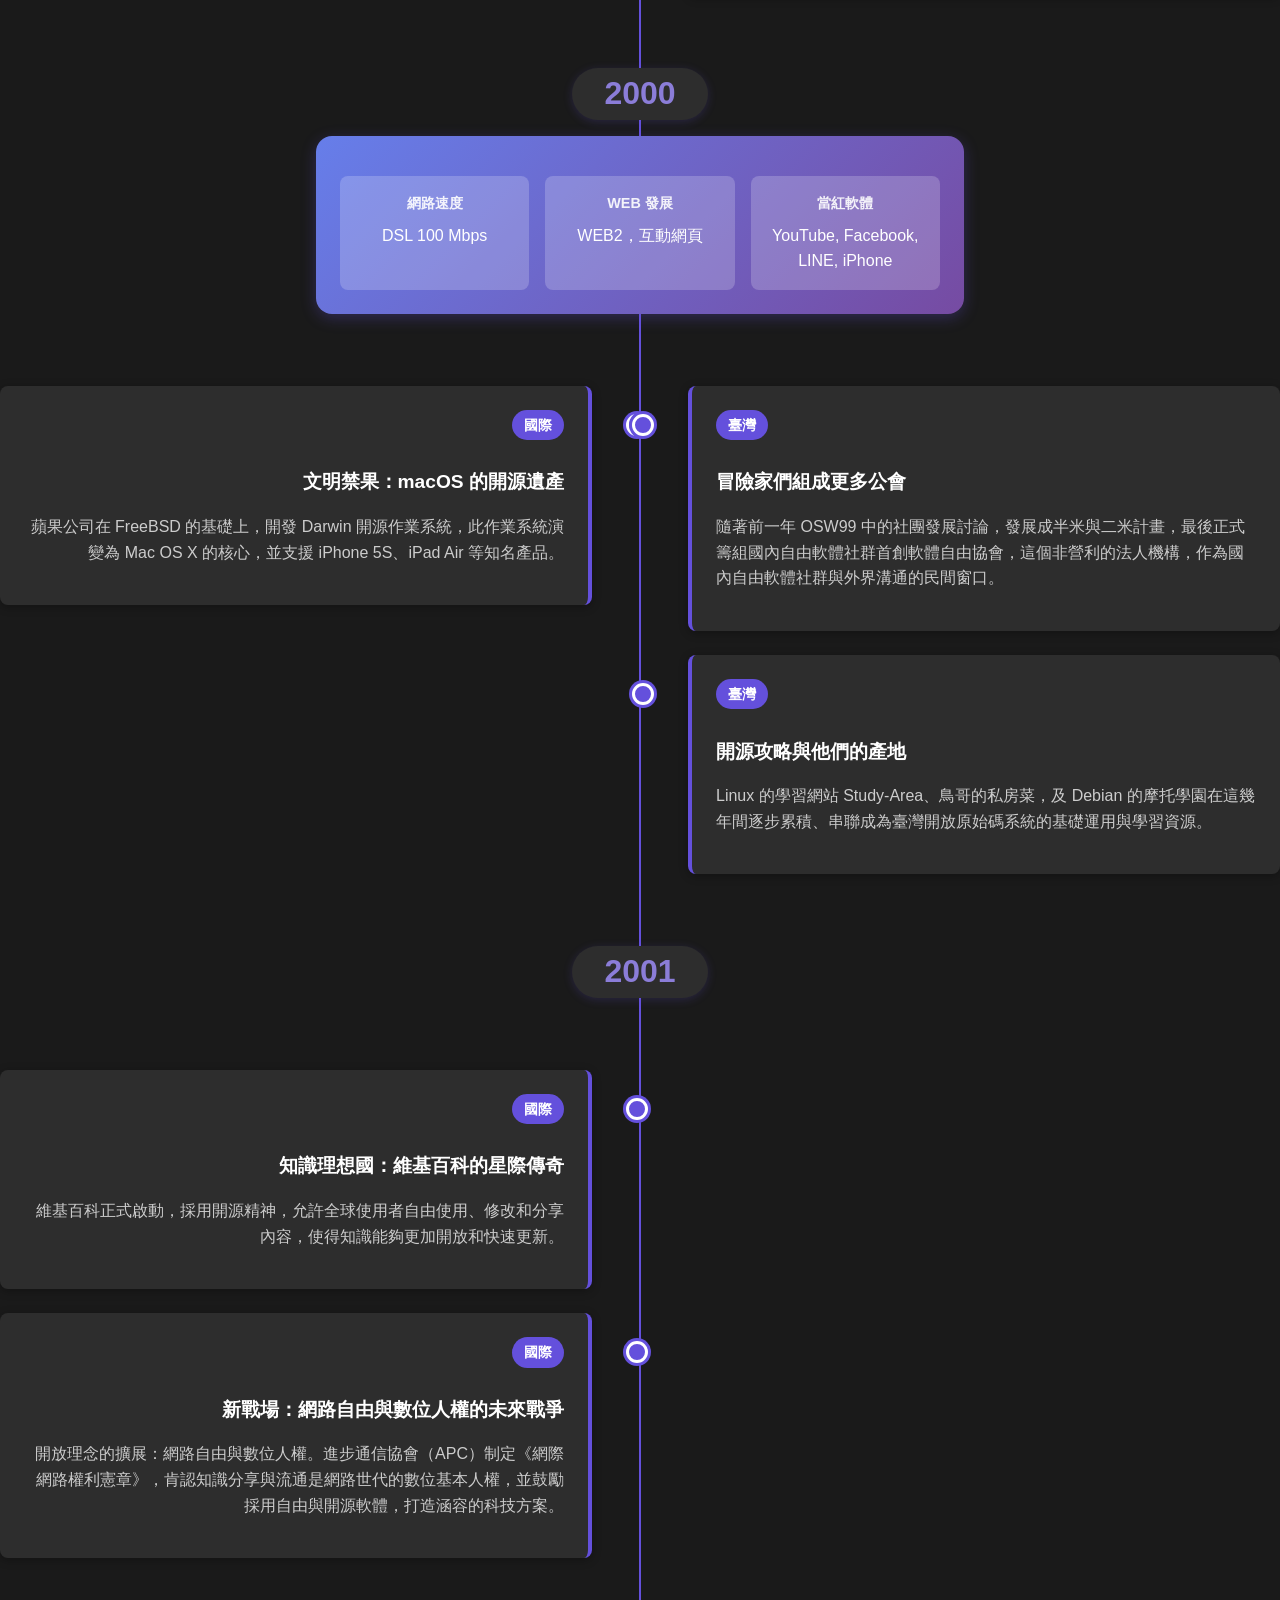
==== commit 3de950d0: "exhibition: fix image size of rwd banner-gallary last banner" ====
--- a/exhibition/index.html
+++ b/exhibition/index.html
@@ -866,6 +866,11 @@
         .banner-category h3 {
           font-size: 1.3rem;
         }
+
+        .banner-gallery-section .image-item:nth-child(odd):last-child {
+          max-width: none;
+        }
+
       }
     </style>
   </head>
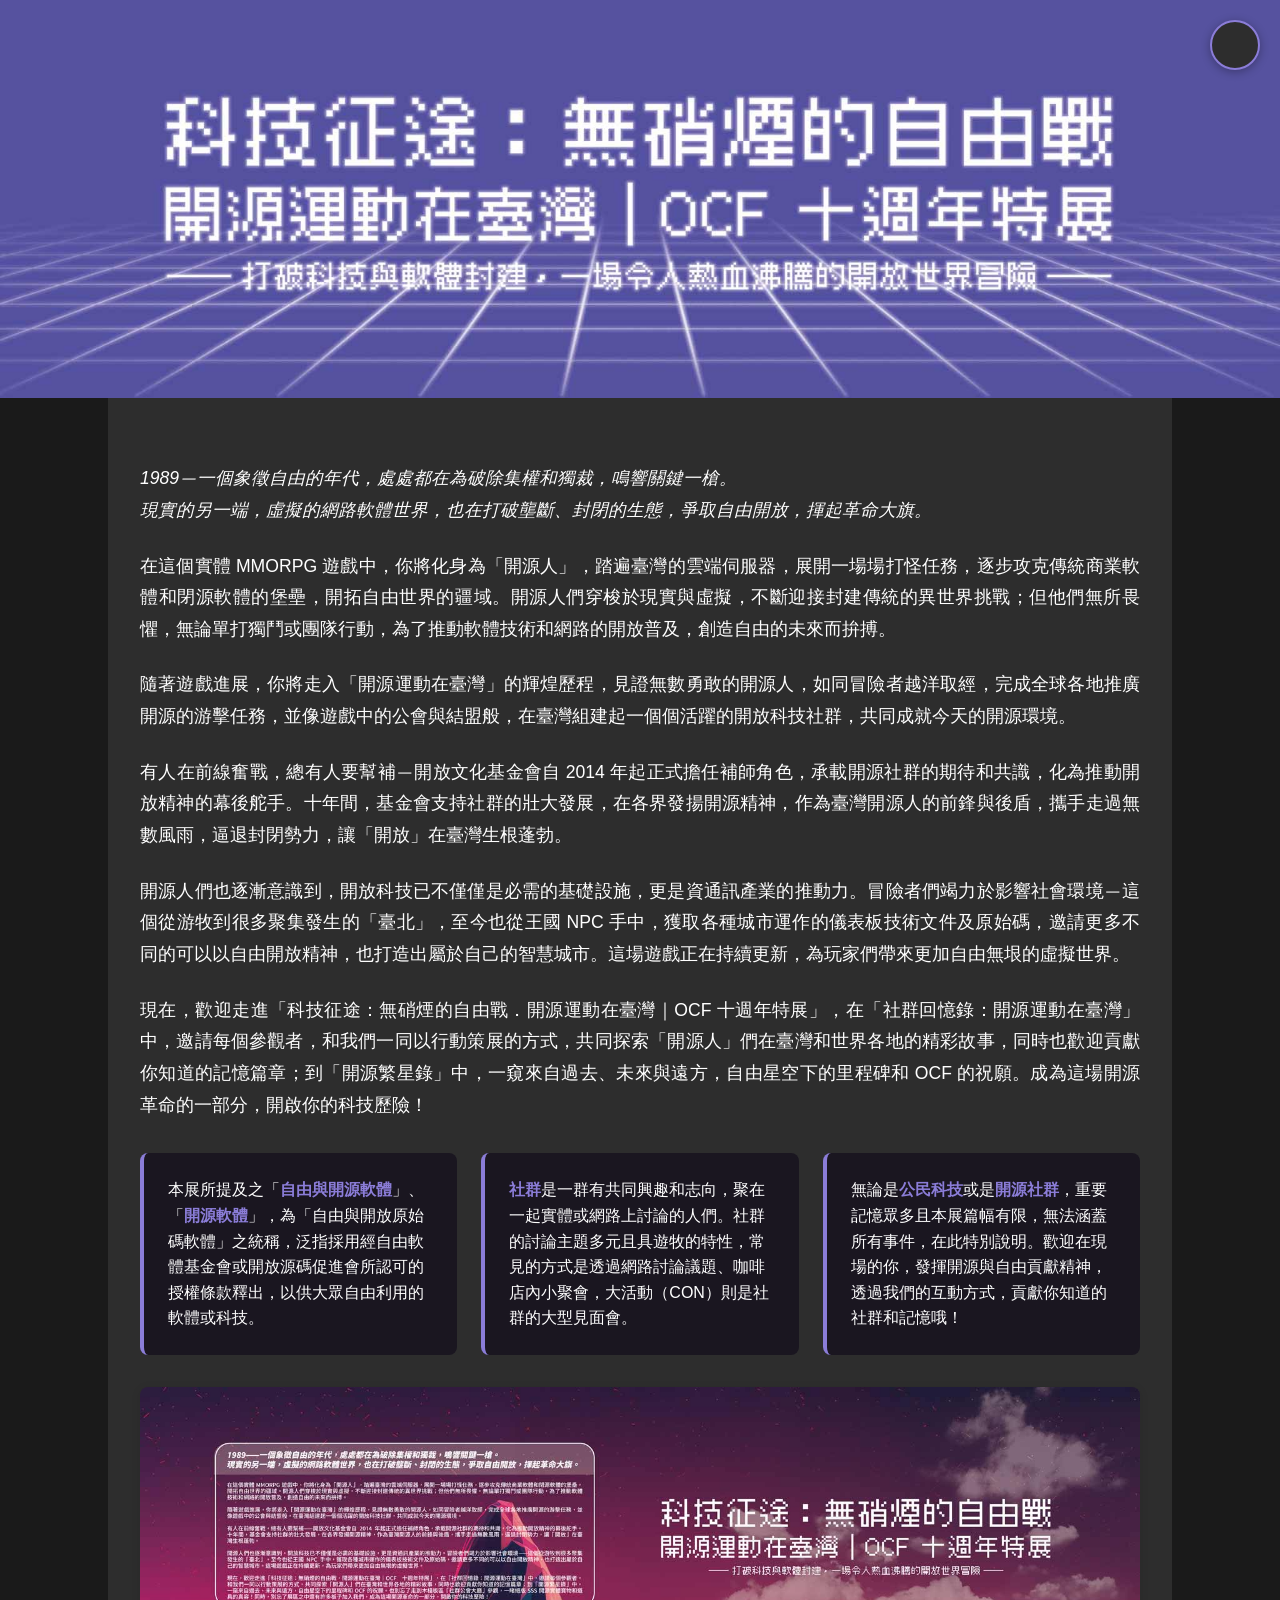
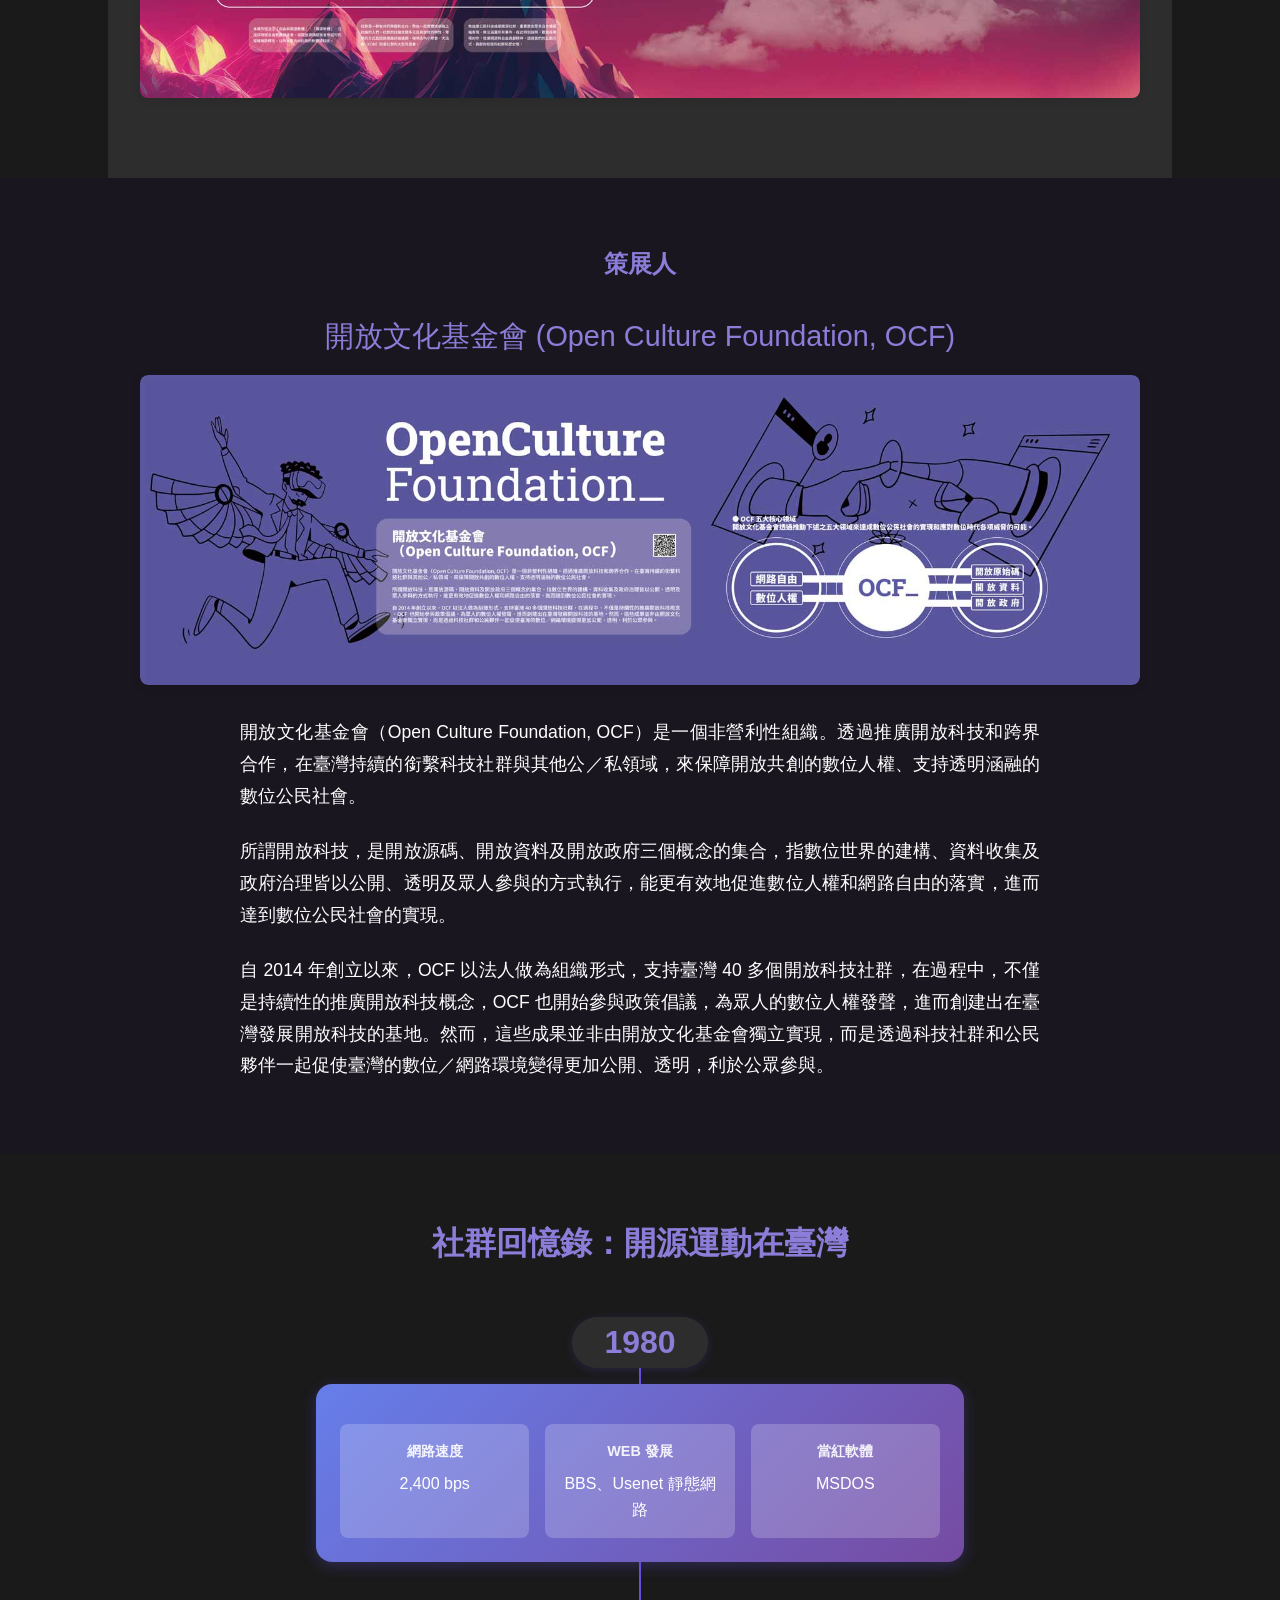
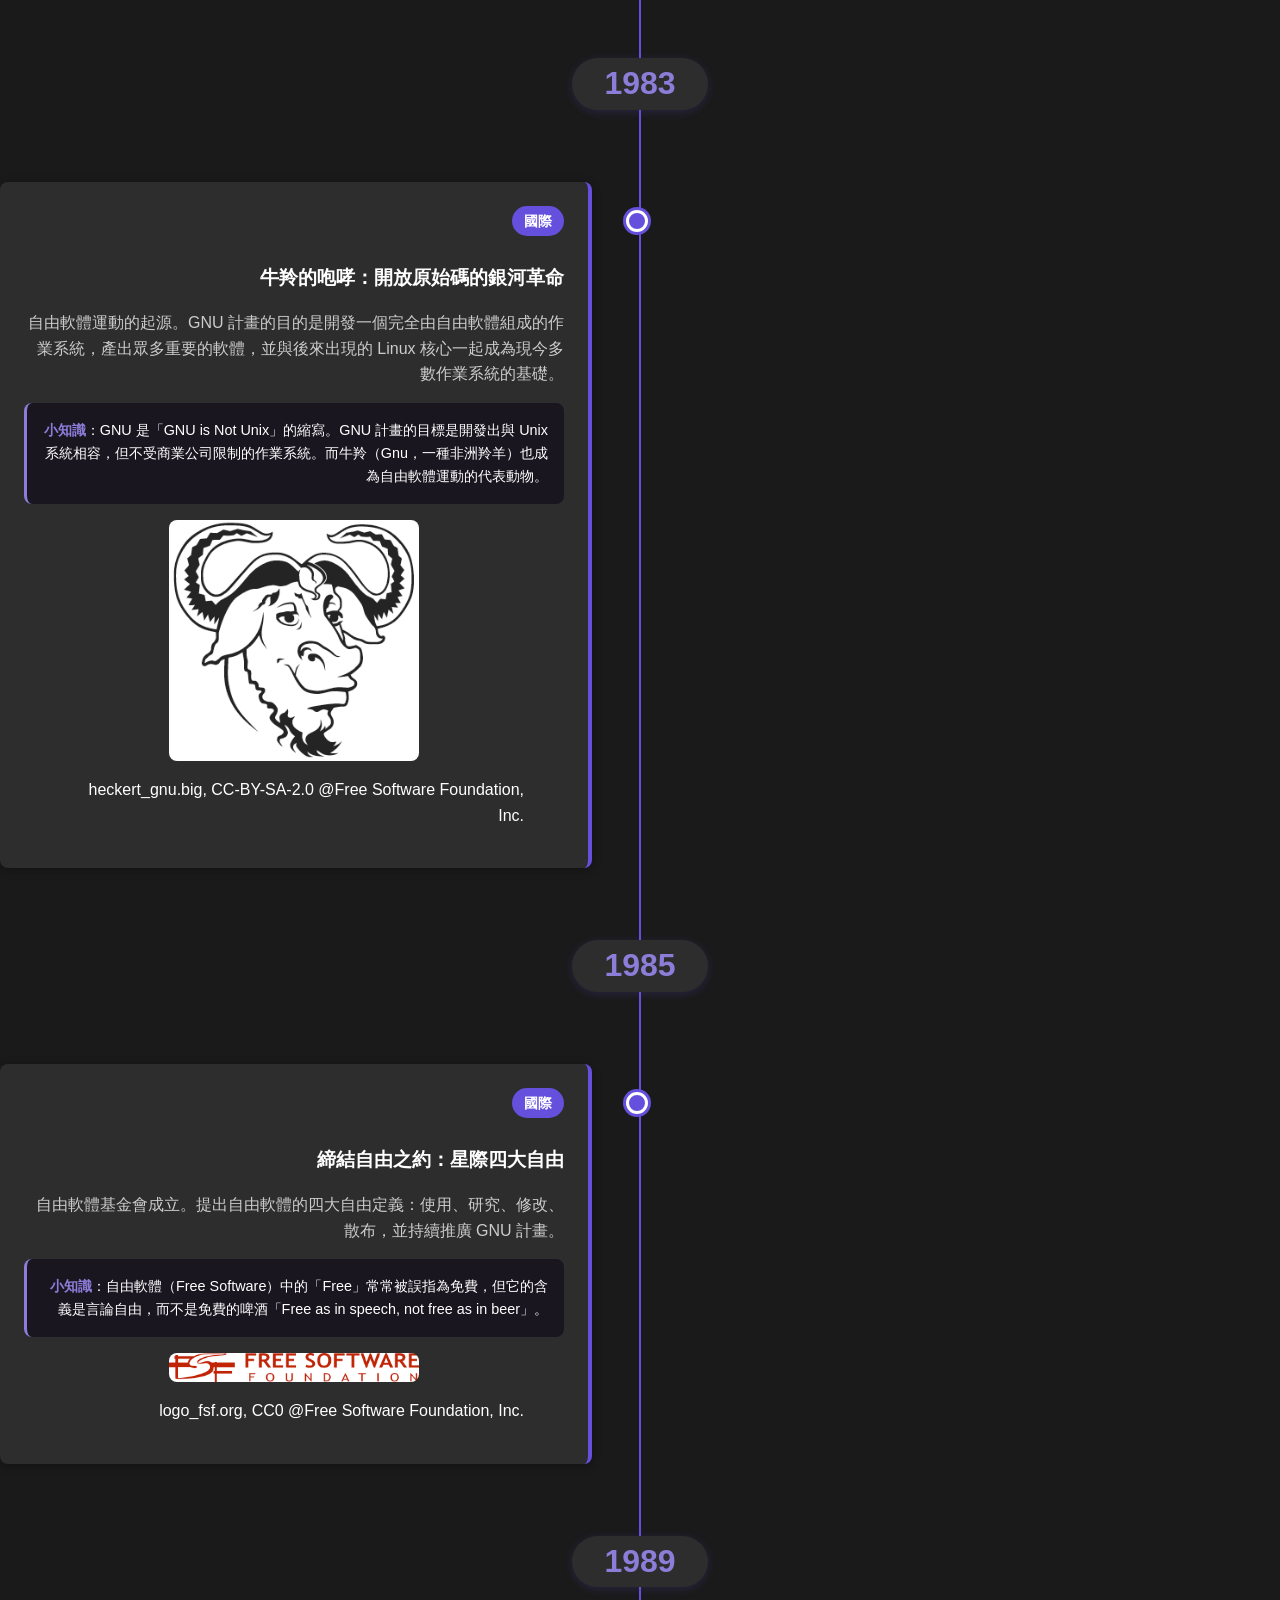
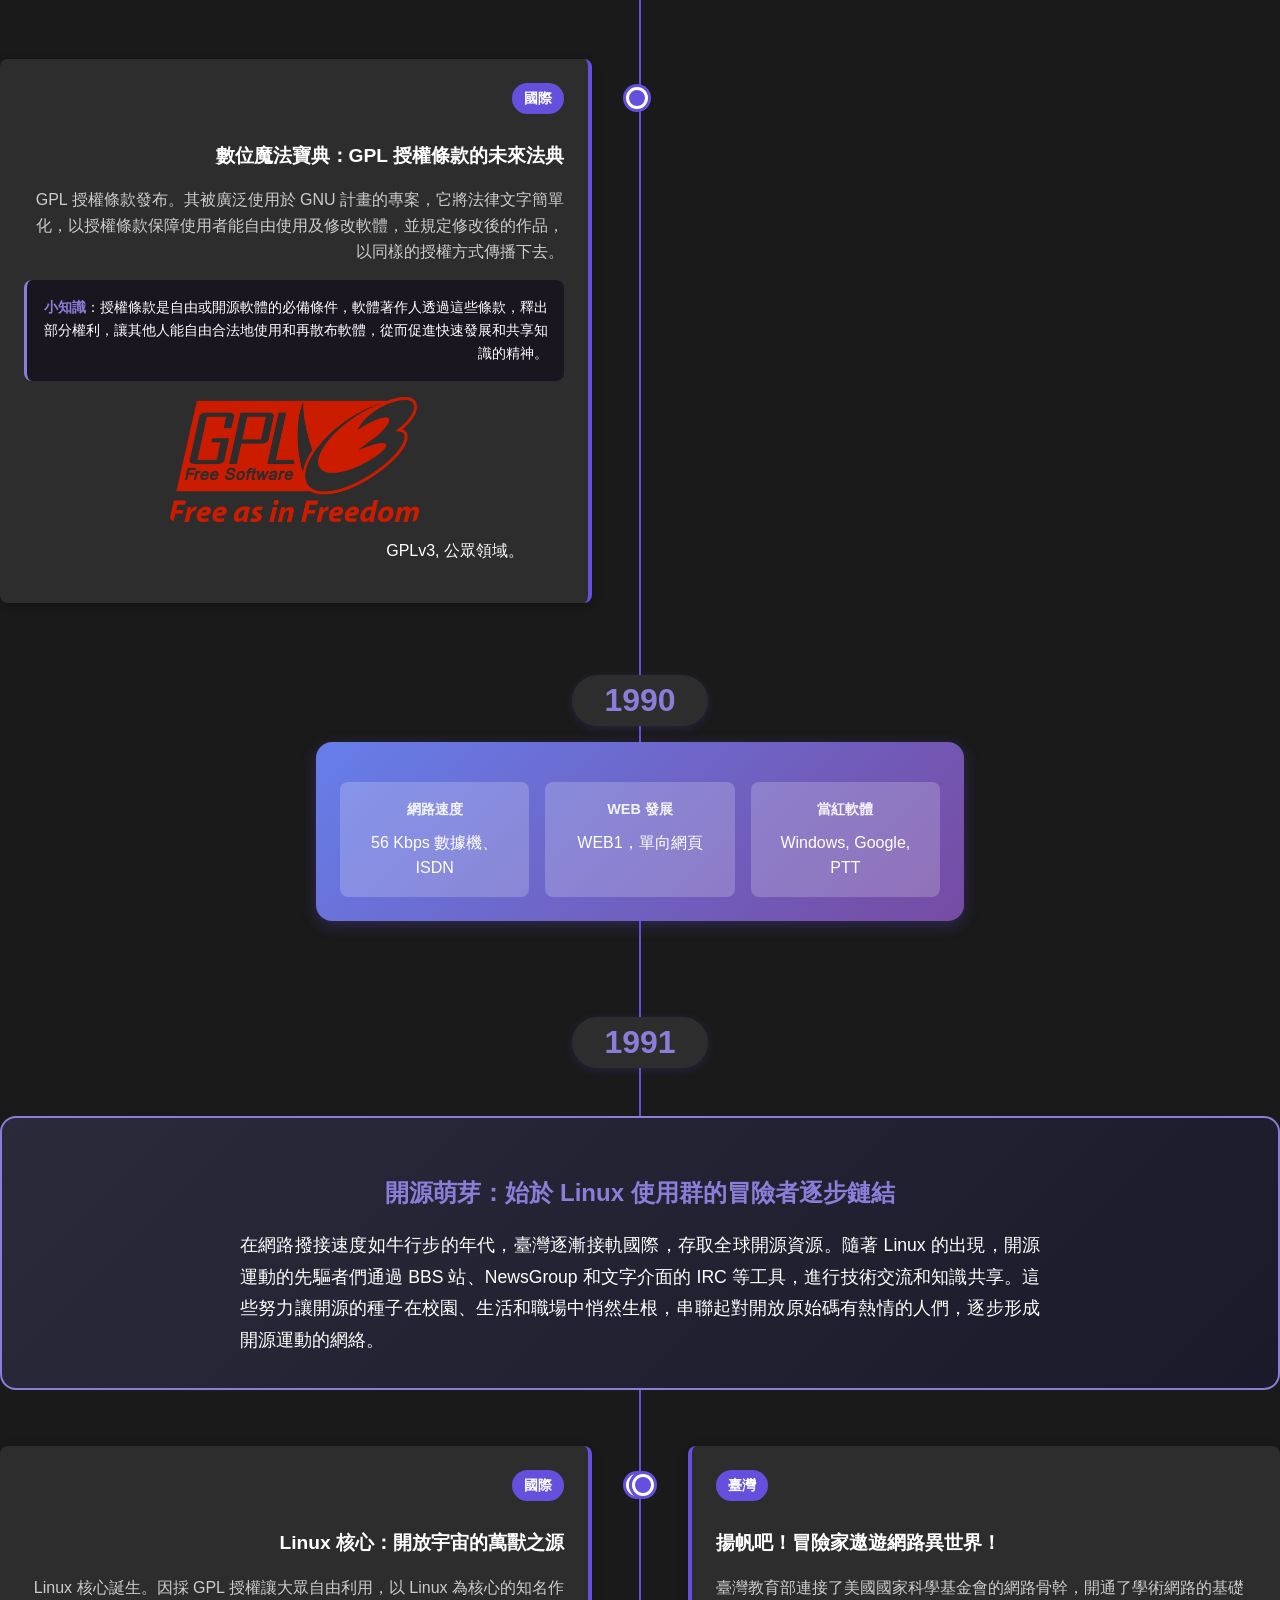
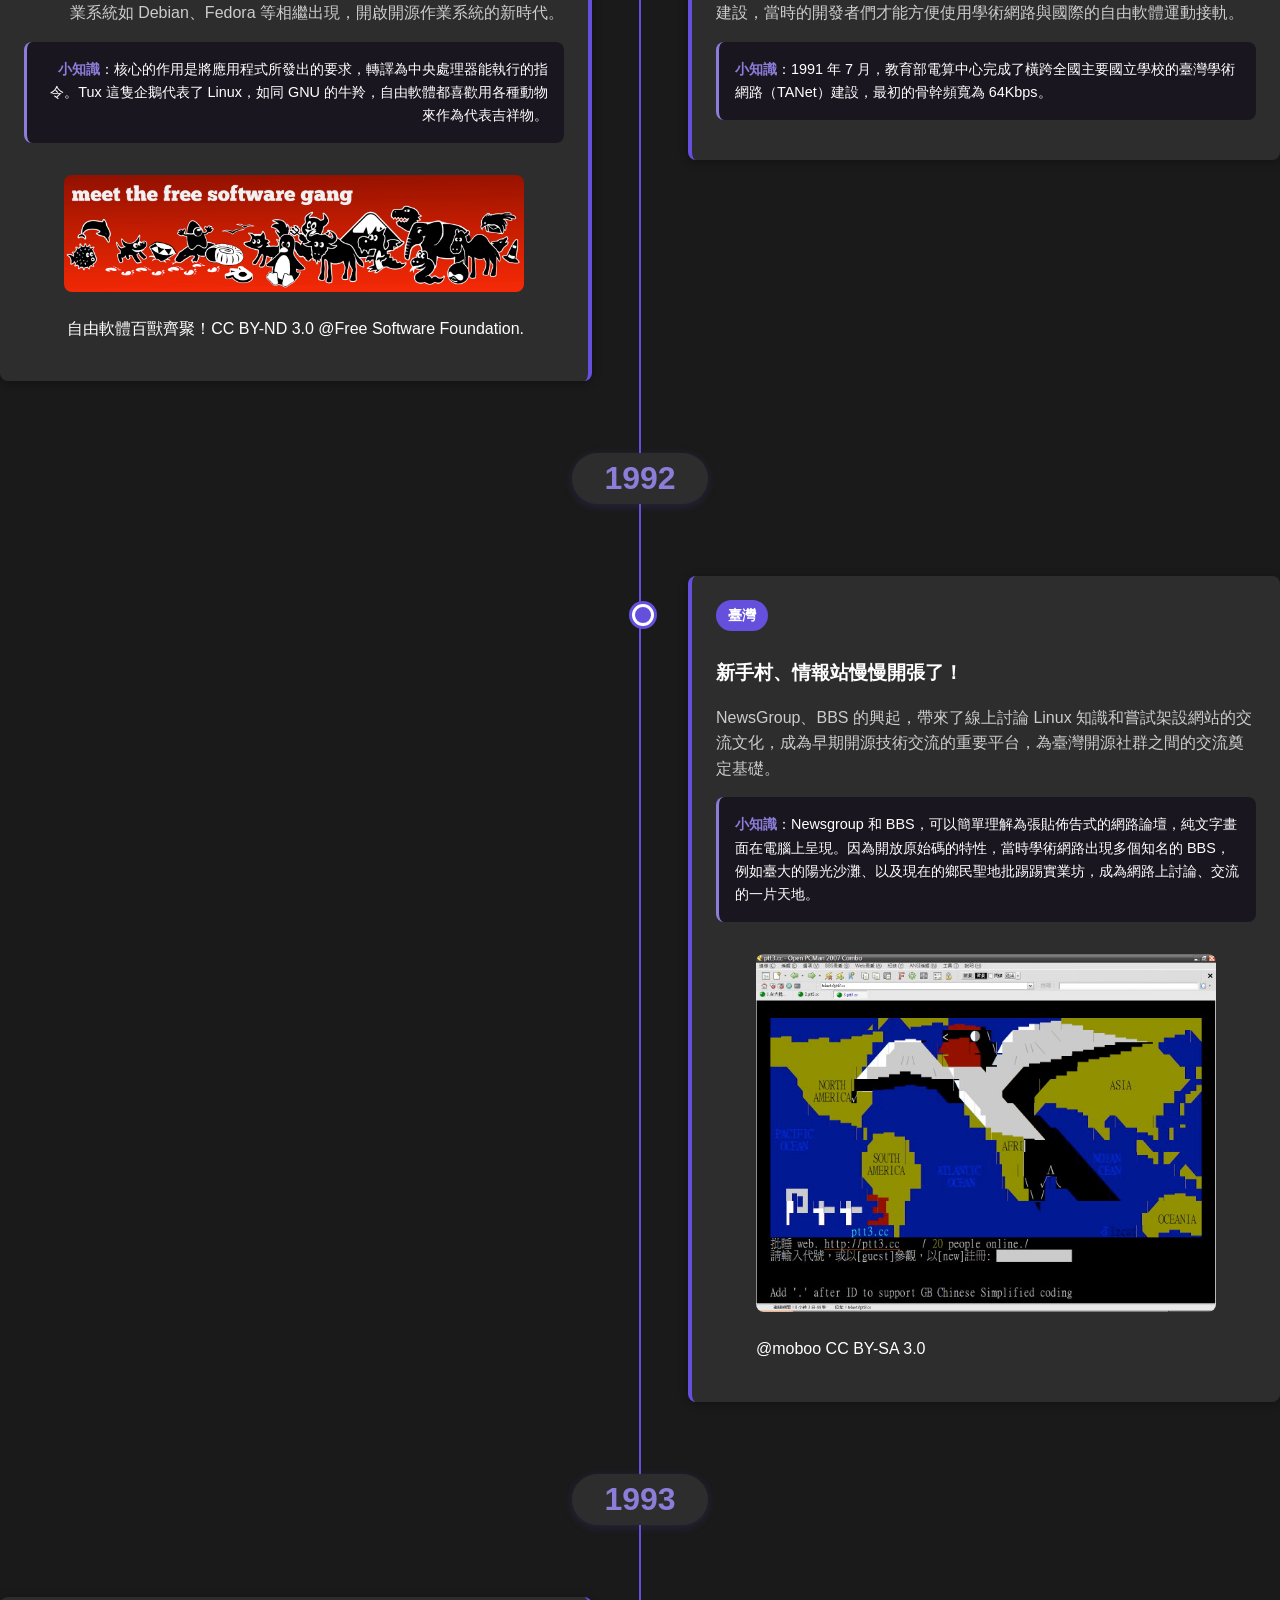
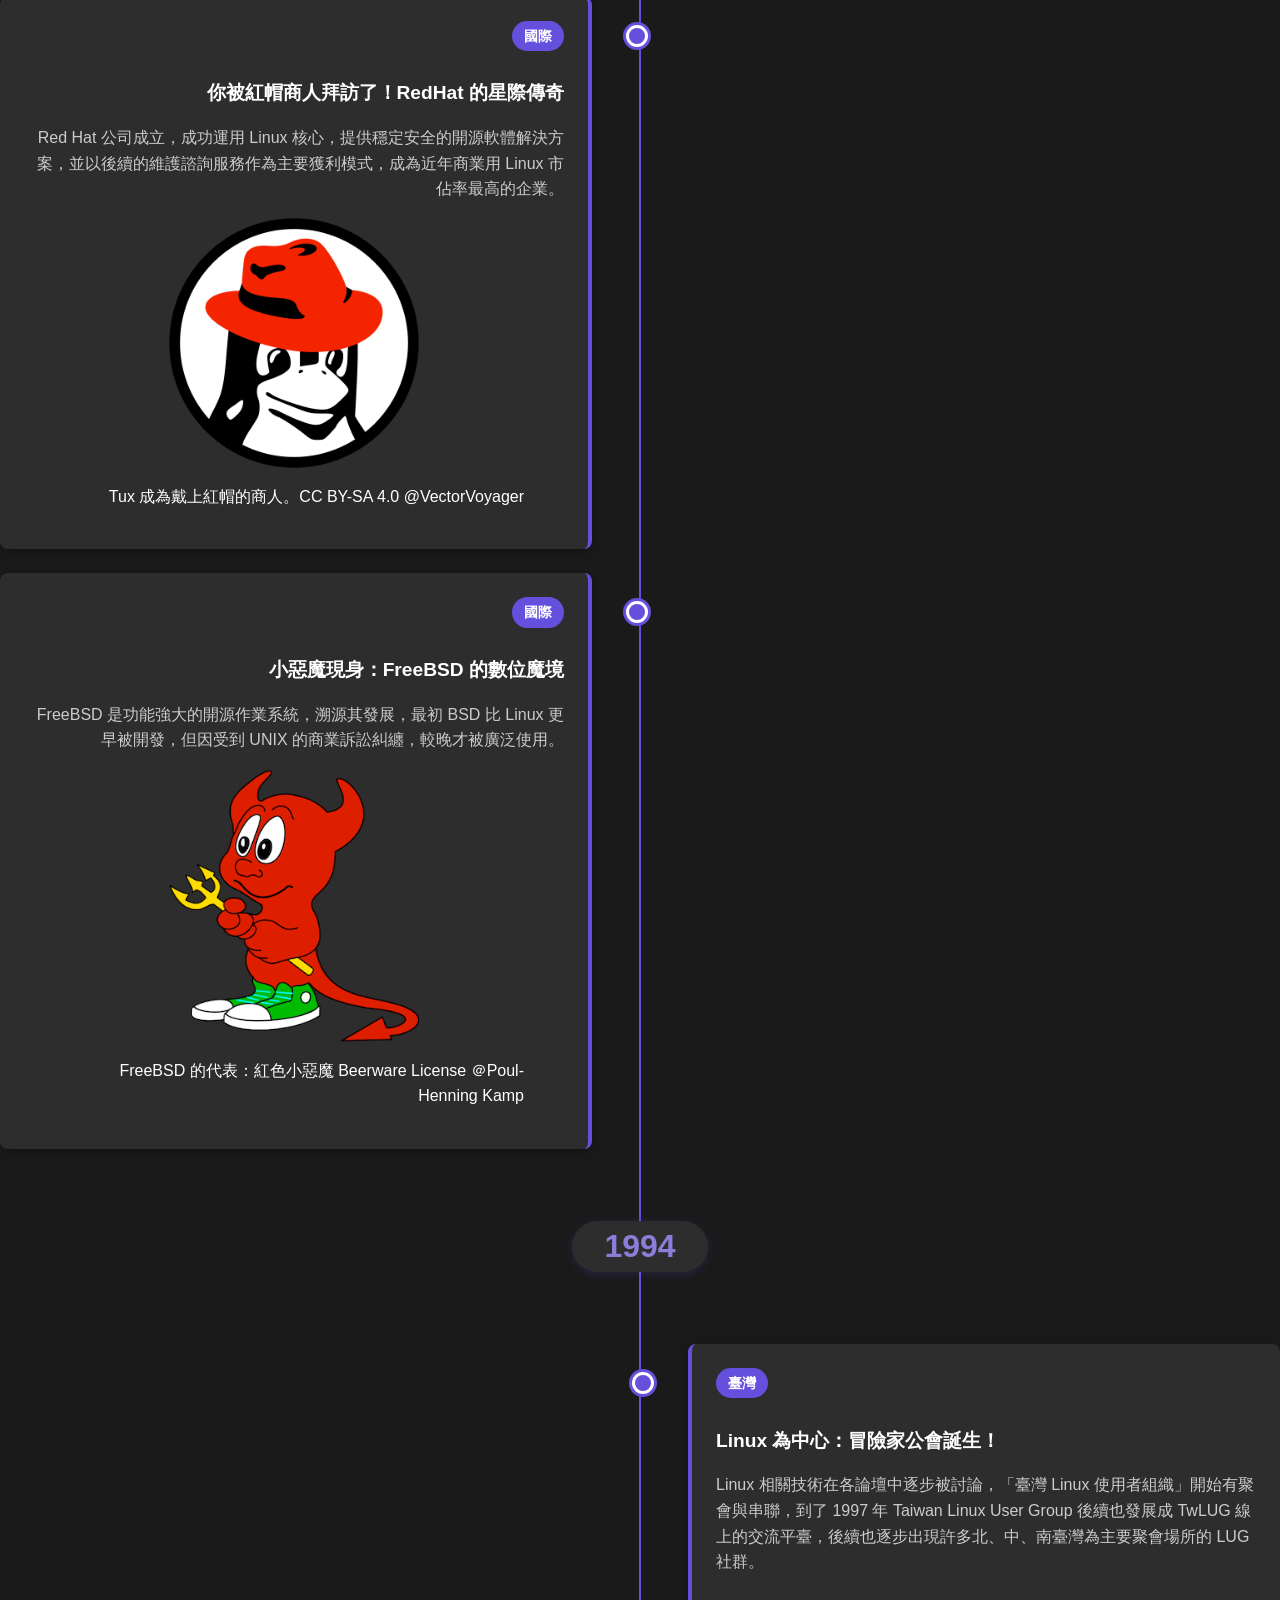
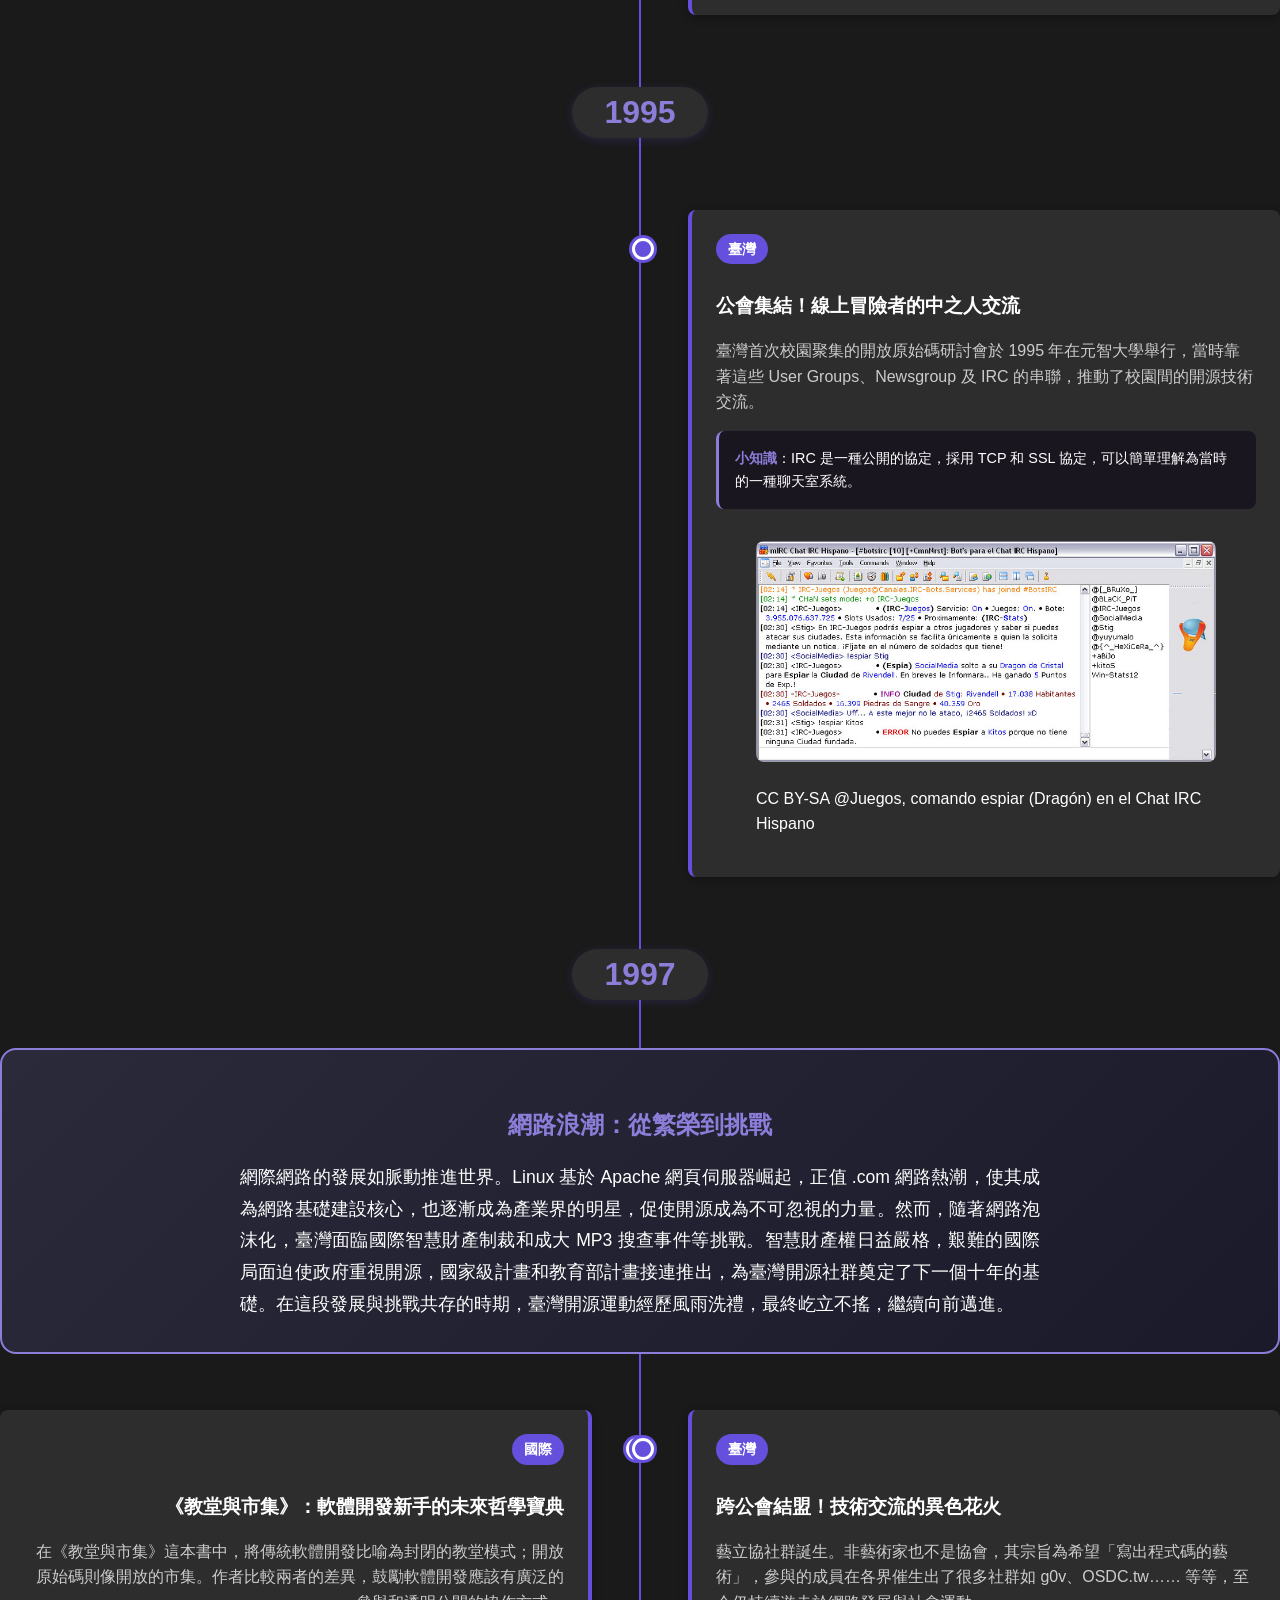
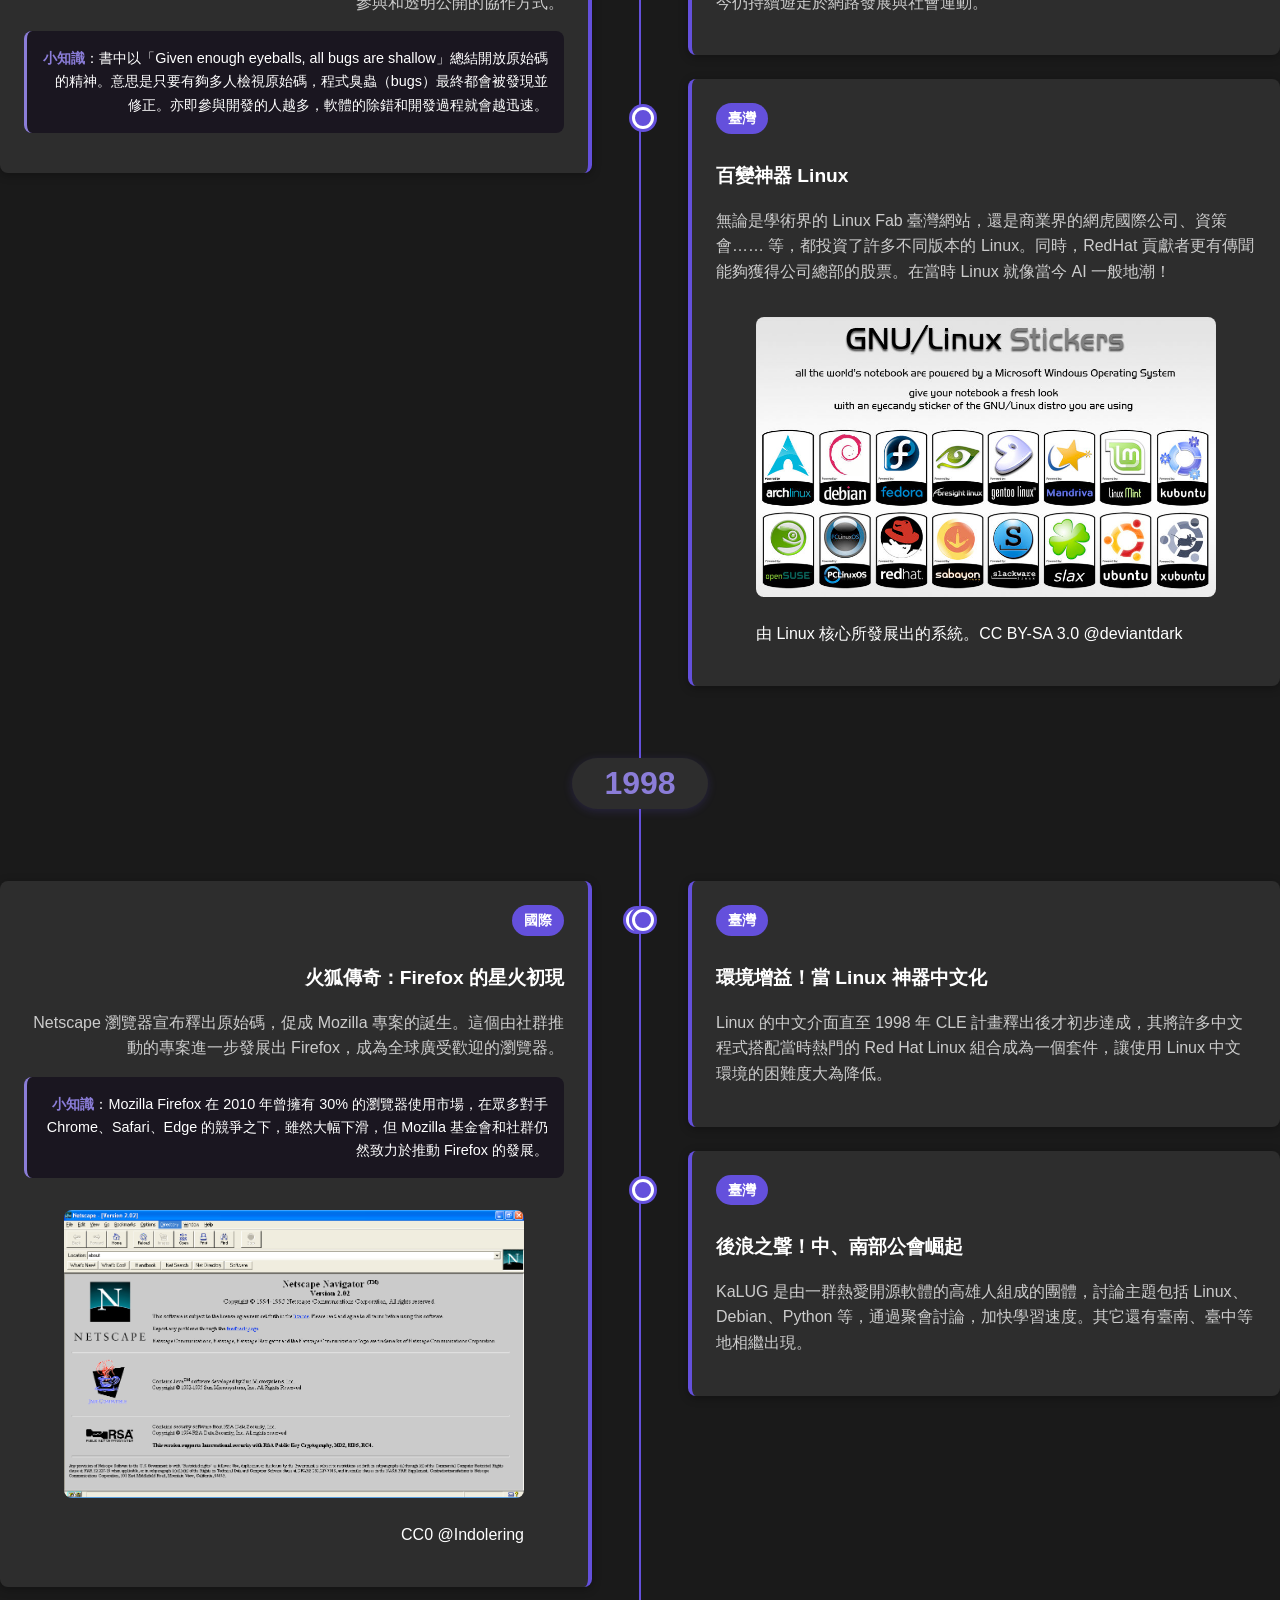
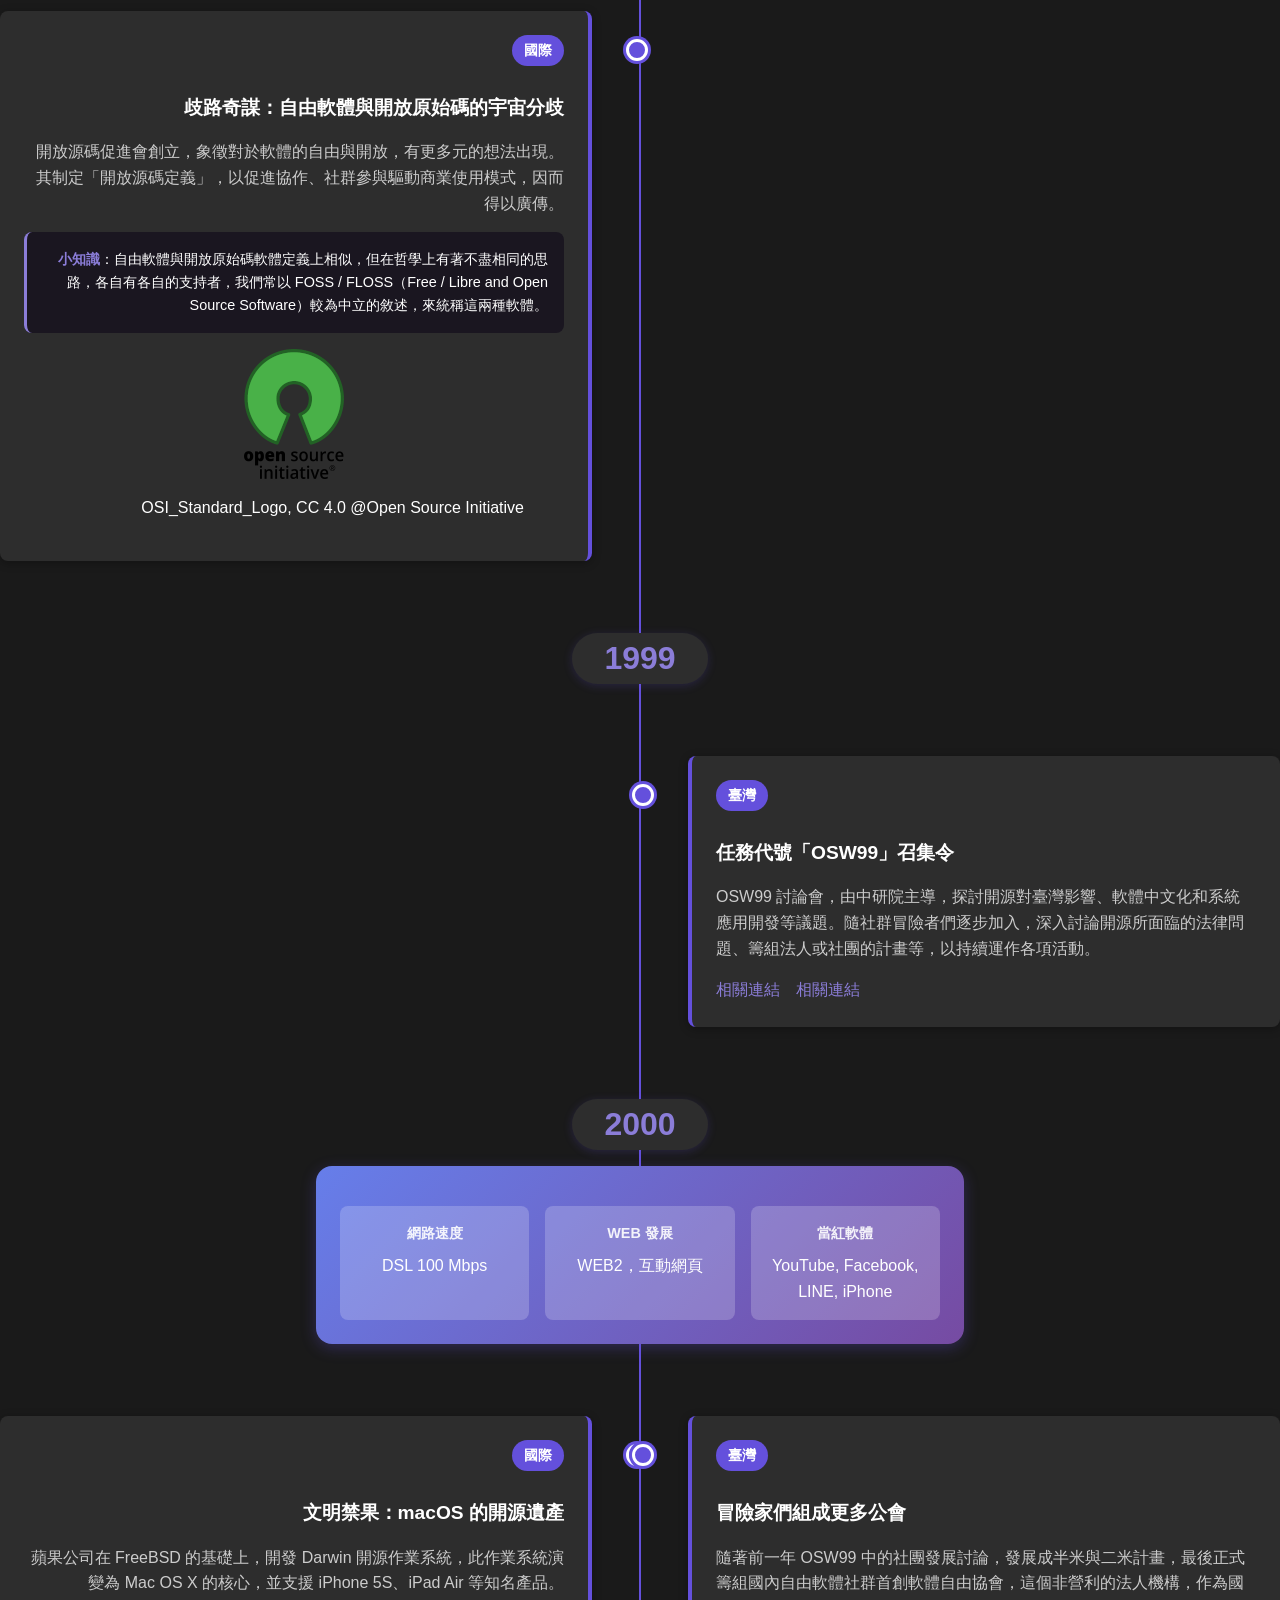
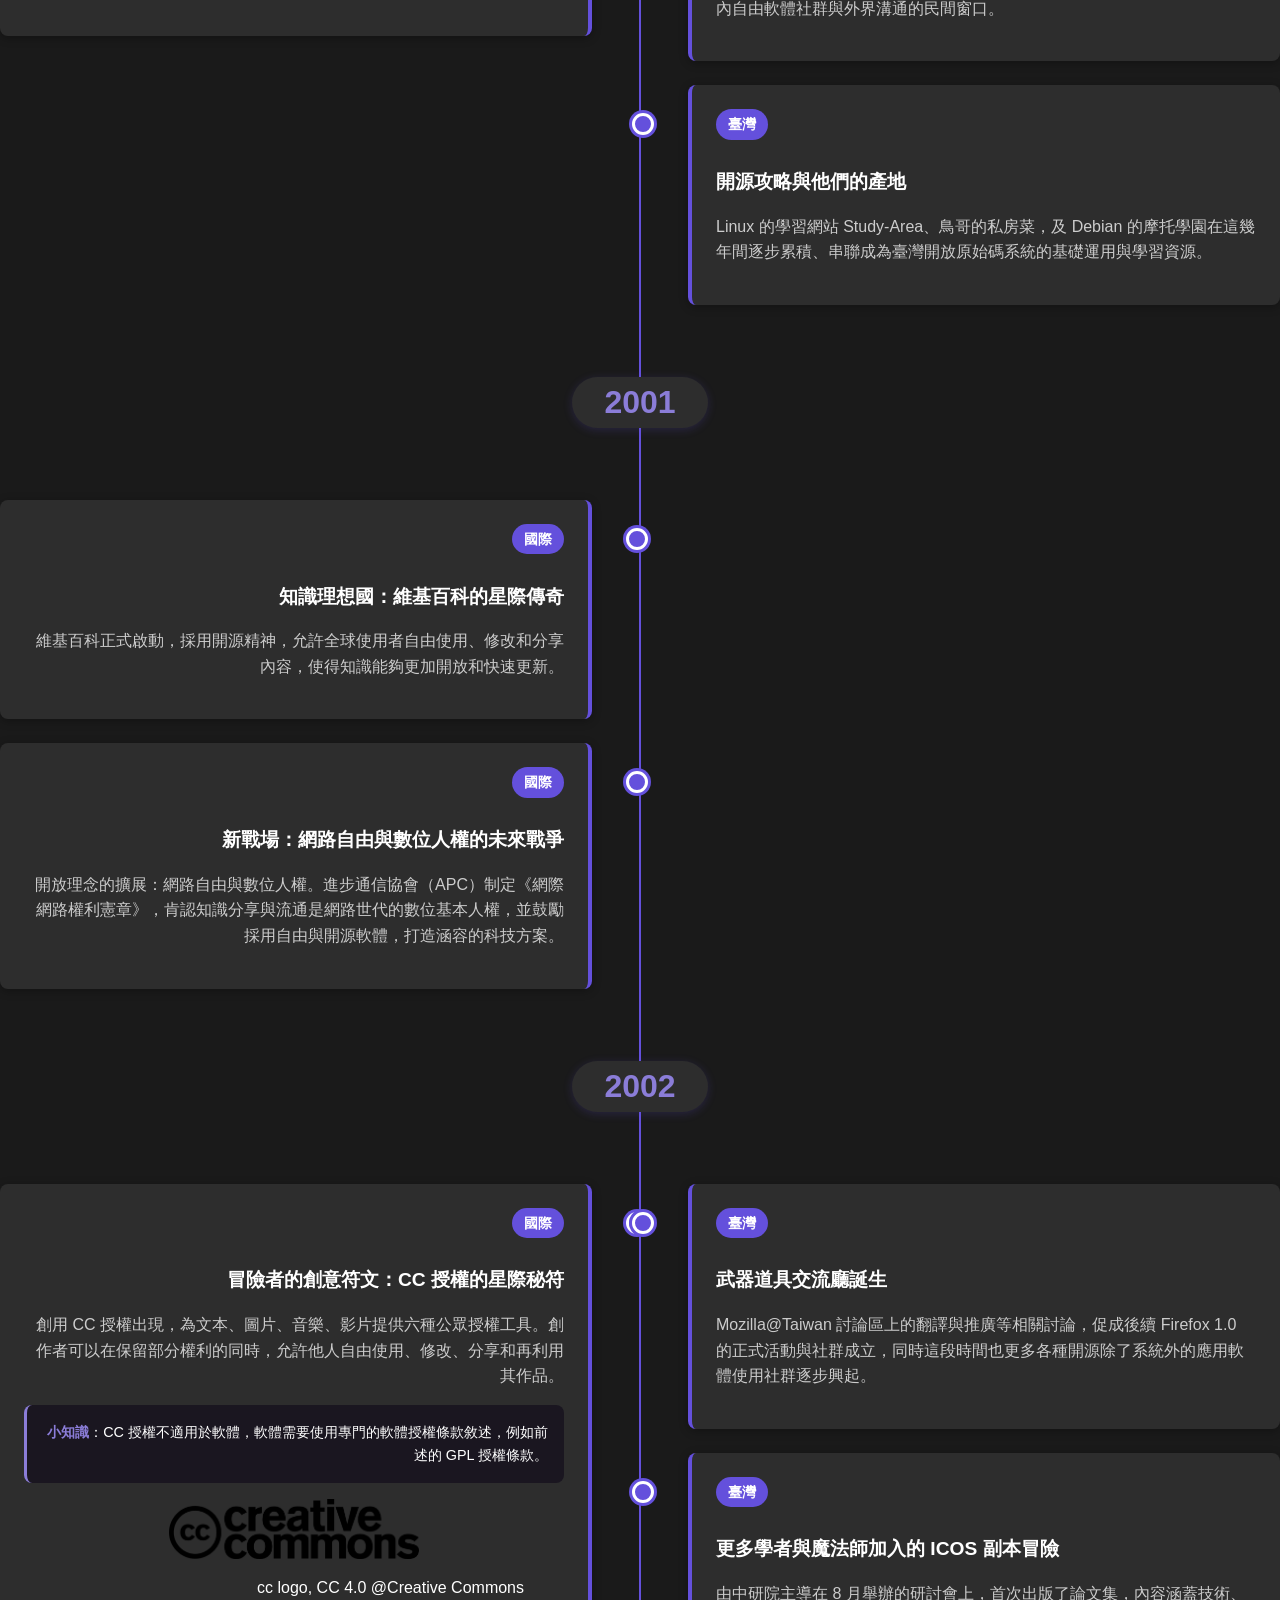
==== commit 8310d4ec: "exhibition: setting max-width for logo & qrcode" ====
--- a/exhibition/index.html
+++ b/exhibition/index.html
@@ -25,11 +25,11 @@
     />
     <meta
       property="og:image"
-      content="https://10years.ocf.tw/exhibition/banner/banner2.jpg"
+      content="https://10years.ocf.tw/exhibition/banner-web/banner2.jpg"
     />
     <meta
       name="twitter:image"
-      content="https://10years.ocf.tw/exhibition/banner/banner2.jpg"
+      content="https://10years.ocf.tw/exhibition/banner-web/banner2.jpg"
     />
     <meta property="twitter:card" content="summary_large_image" />
     <meta
@@ -309,11 +309,9 @@
 
       .timeline-left .timeline-content {
         border-left: none;
-        /* border-right: 4px solid #6450DC; */
       }
 
       .timeline-right .timeline-content {
-        /* border-left: 4px solid #00A896; */
         border-right: none;
       }
 
@@ -348,10 +346,6 @@
 
       .timeline-year {
         display: none;
-        /* font-size: 1.5rem;
-        font-weight: bold;
-        color: var(--accent-color);
-        margin-bottom: 0.5rem; */
       }
 
       .timeline-title {
@@ -385,11 +379,17 @@
       }
 
       .timeline-image {
+        width: auto;
         max-width: 100%;
         height: auto;
         border-radius: 0.5rem;
-        margin: 1rem 0;
+        margin: 1rem auto;
         transition: all 0.3s ease;
+      }
+
+      .timeline-image.logo {
+        max-width: 250px;
+        display: block;
       }
 
       .timeline-image:hover {
@@ -398,20 +398,18 @@
       }
 
       /* QR code 圖片特殊樣式 */
-      .timeline-image.qr-code {
+      .timeline-image.qr {
         max-width: 150px;
-        height: auto;
-        margin: 0.5rem auto;
         display: block;
       }
 
-      .timeline-image.qr-code:hover {
+      .timeline-image.qr:hover {
         transform: none;
         box-shadow: none;
       }
 
       /* QR code 在深色模式下的白色邊框 */
-      body[data-theme="dark"] .timeline-image.qr-code {
+      body[data-theme="dark"] .timeline-image.qr {
         border: 5px solid white;
       }
 
@@ -448,20 +446,19 @@
         .timeline-left {
           text-align: left;
           padding-right: 0;
-          padding-left: 3rem;
         }
 
         .timeline-right {
-          padding-left: 3rem;
+          padding-left: 0;
         }
 
         .timeline-item::before {
           display: none;
         }
 
-        .timeline-content {
-          border-left: 4px solid var(--accent-color) !important;
-          border-right: none !important;
+        .timeline-left .timeline-knowledge {
+          border-left: none !important;
+          border-right: 3px solid var(--accent-color);
         }
 
         .milestone-content {
@@ -509,6 +506,7 @@
       .reference-list {
         max-width: 800px;
         margin: 0 auto;
+        word-break: break-all;
       }
 
       .reference-list li {
@@ -1292,7 +1290,6 @@
         return row;
       }
 
-
       function createTimelineItem(item) {
         const article = document.createElement('article');
         article.className = 'timeline-item';
@@ -1366,9 +1363,10 @@
                 image.src = img.src;
                 image.alt = img.alt || '';
                 image.className = 'timeline-image';
-                // 檢測是否為 QR code 圖片
-                if (img.isQRCode) {
-                  image.classList.add('qr-code');
+                if (img.type === 'logo') {
+                  image.classList.add('logo');
+                } else if (img.type === 'qr') {
+                  image.classList.add('qr');
                 }
                 link.appendChild(image);
                 figure.appendChild(link);
@@ -1377,9 +1375,10 @@
                 image.src = img.src;
                 image.alt = img.alt || '';
                 image.className = 'timeline-image';
-                // 檢測是否為 QR code 圖片
-                if (img.isQRCode) {
-                  image.classList.add('qr-code');
+                if (img.type === 'logo') {
+                  image.classList.add('logo');
+                } else if (img.type === 'qr') {
+                  image.classList.add('qr');
                 }
                 figure.appendChild(image);
               }
